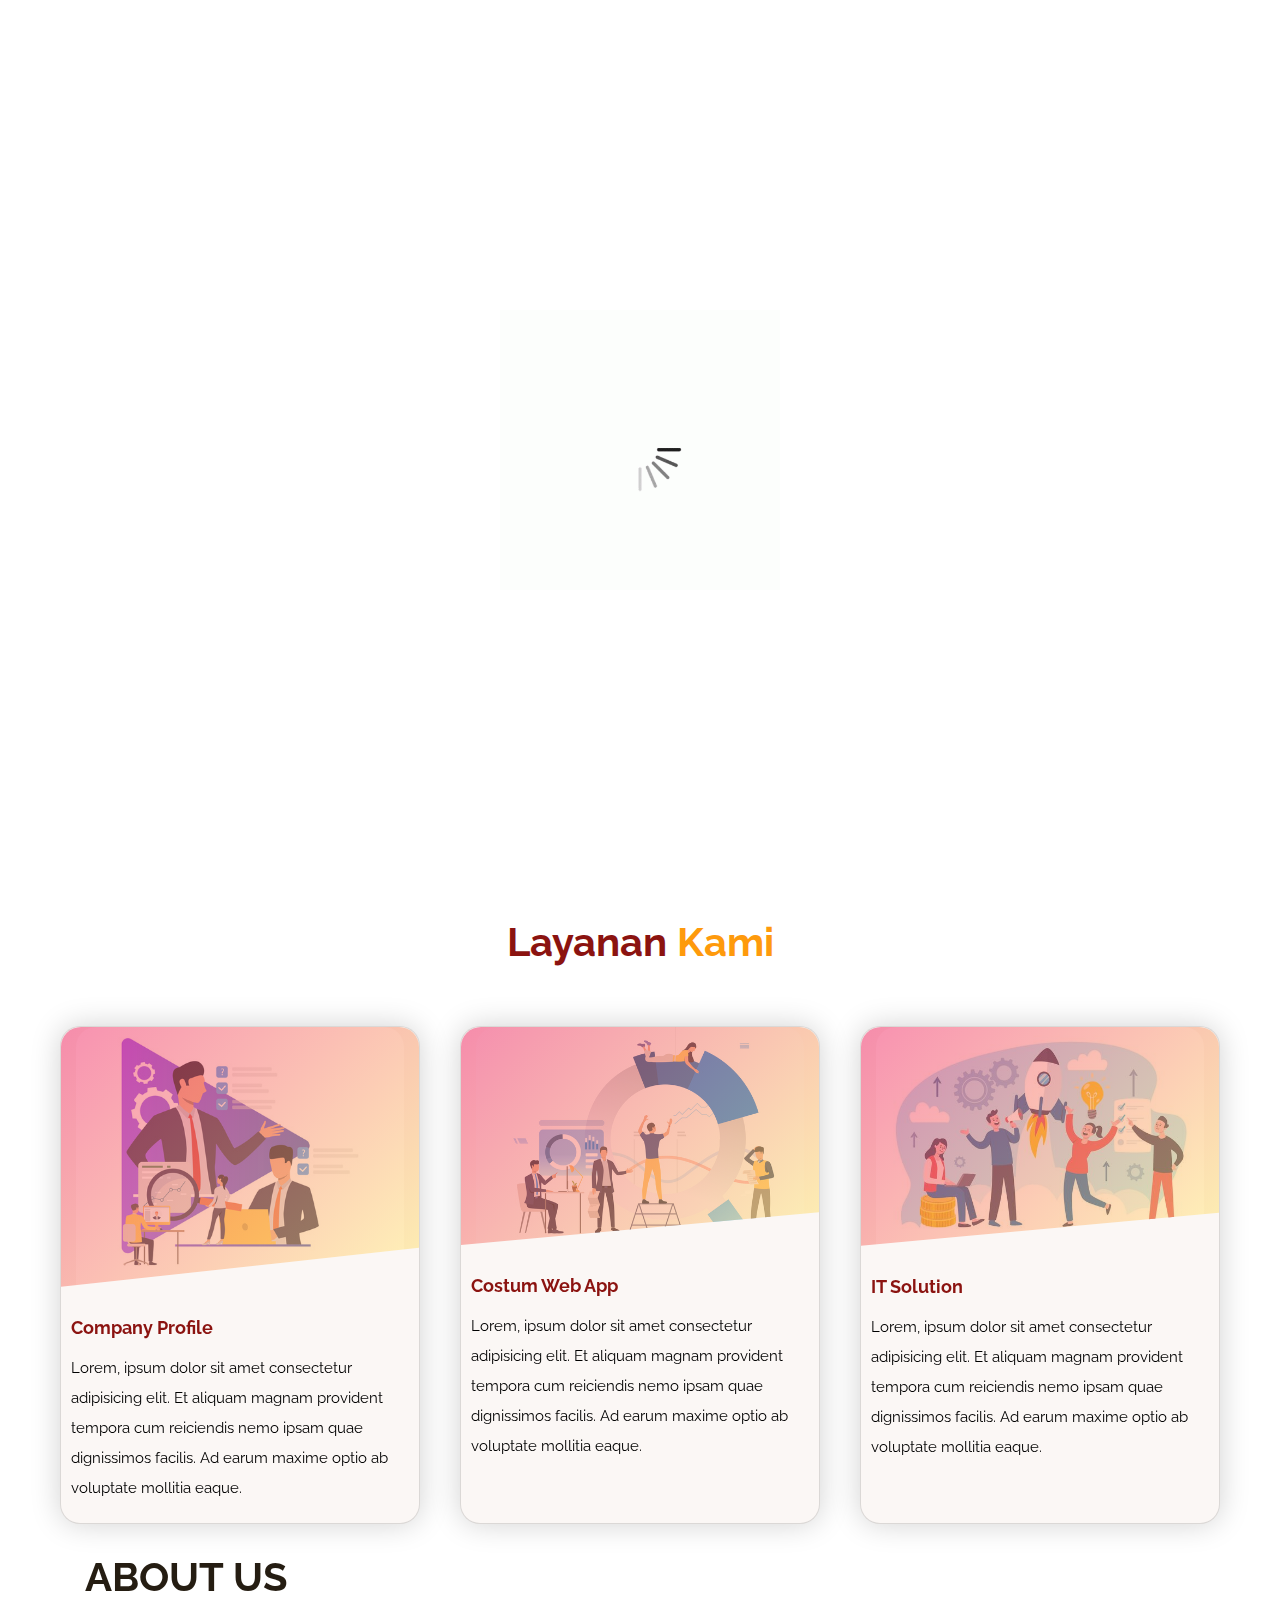
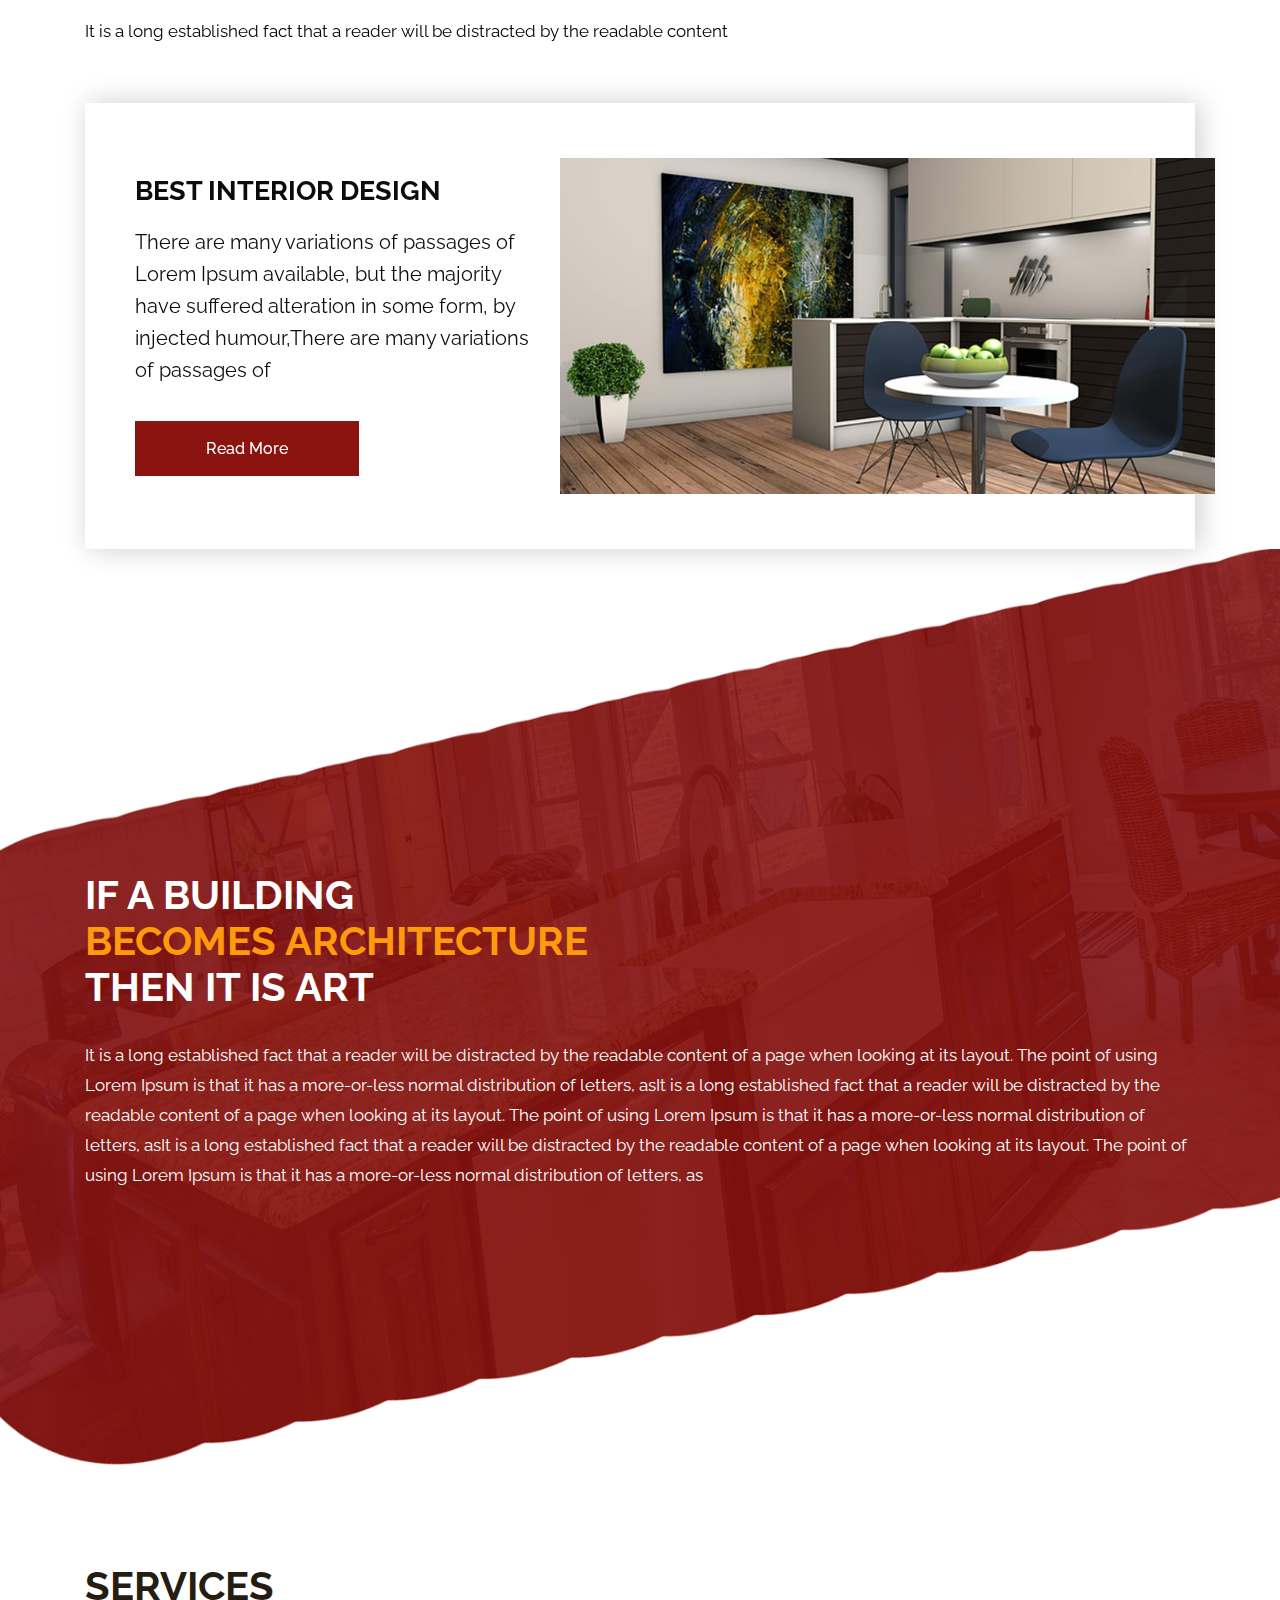
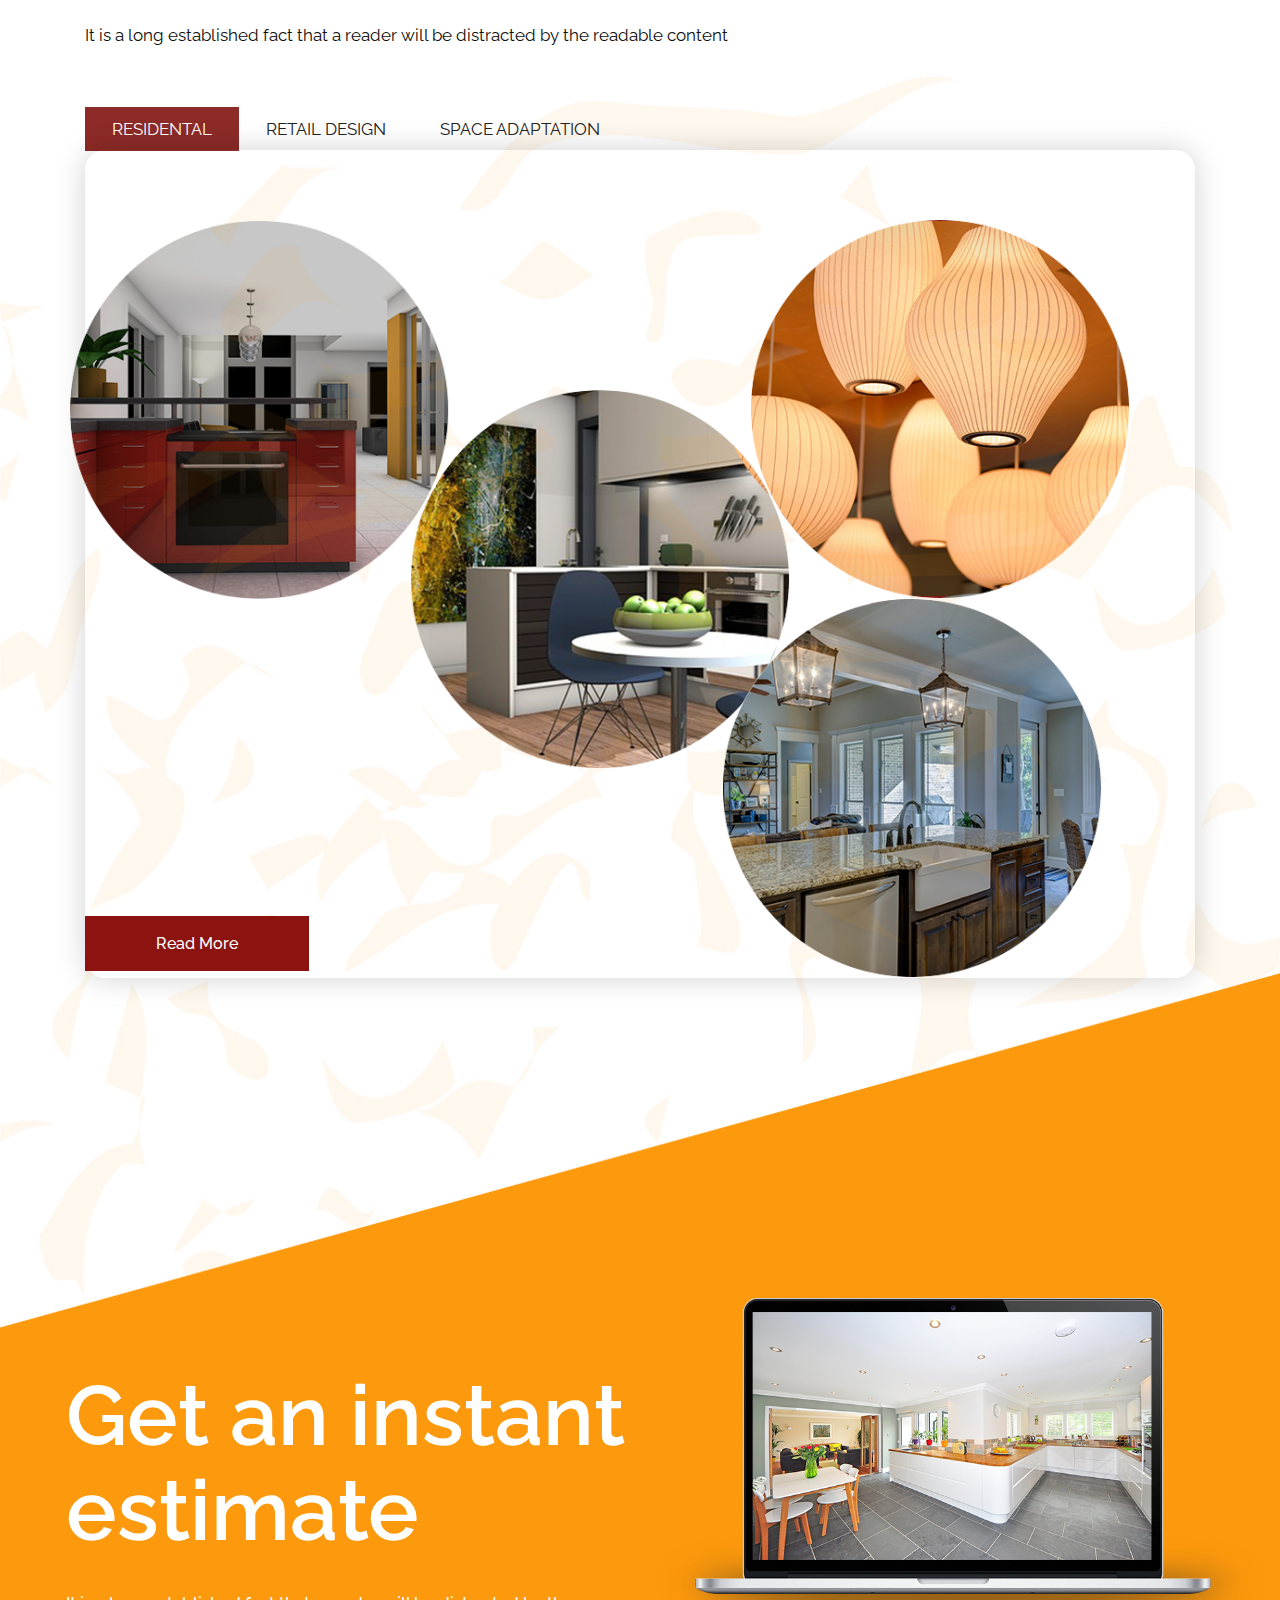
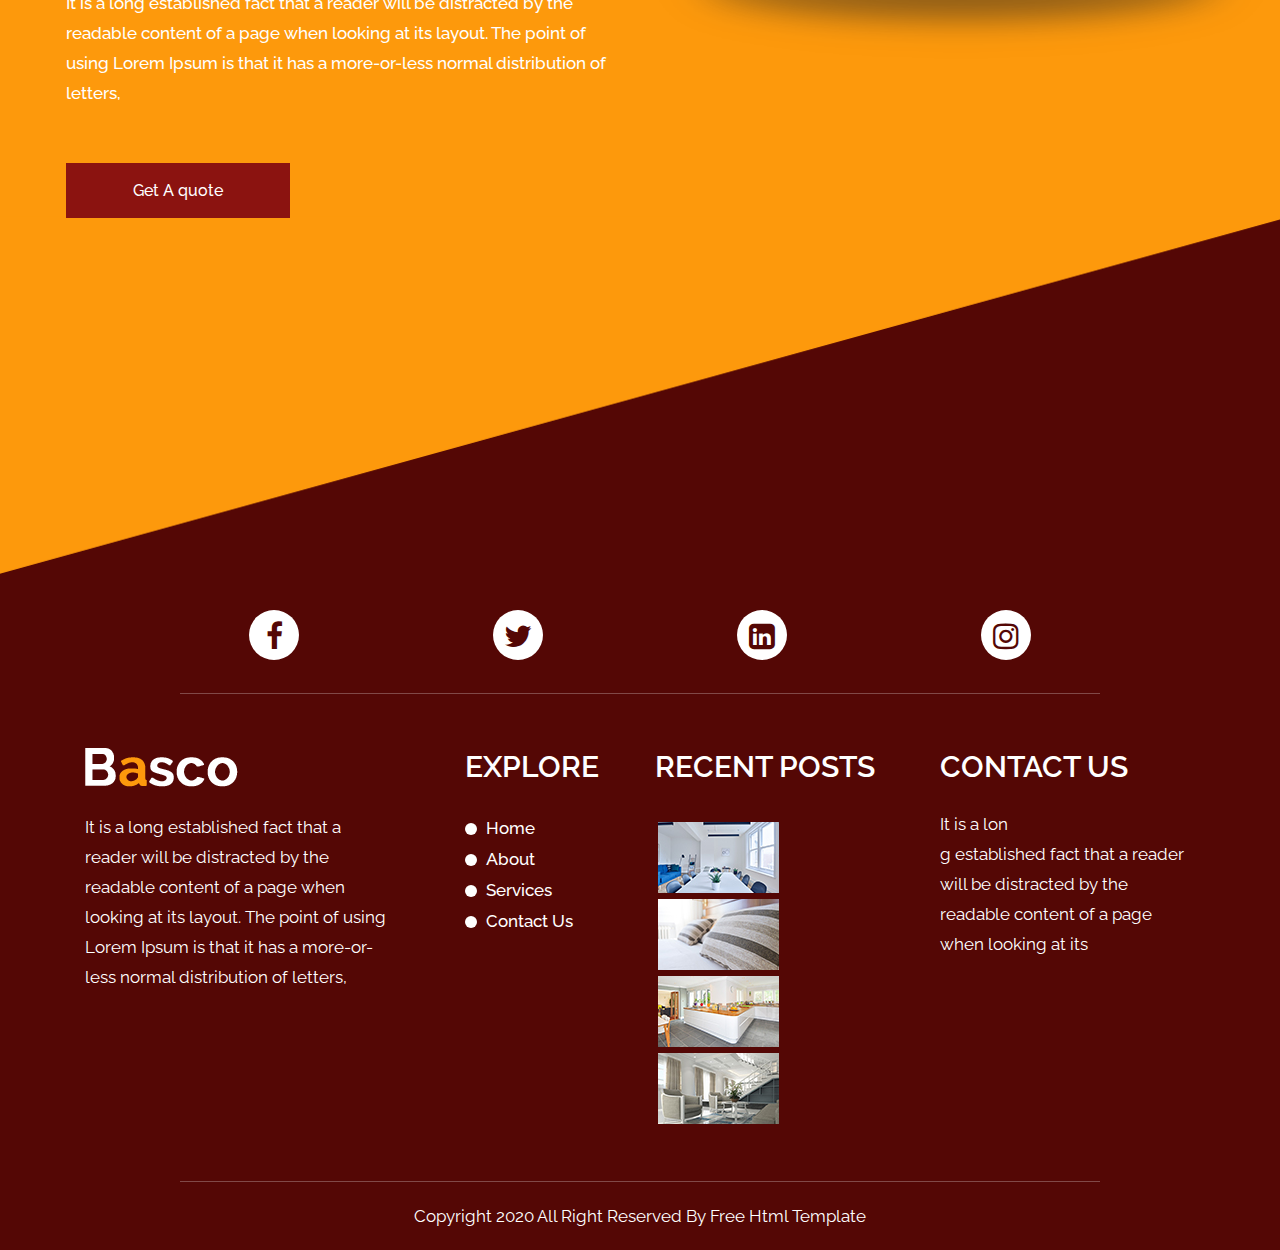
==== index.html @ 5f19f33a "add layanan kami" ====
<!DOCTYPE html>
<html lang="en">

<head>
   <!-- basic -->
   <meta charset="utf-8">
   <meta http-equiv="X-UA-Compatible" content="IE=edge">
   <!-- mobile metas -->
   <meta name="viewport" content="width=device-width, initial-scale=1">
   <meta name="viewport" content="initial-scale=1.0">
   <!-- site metas -->
   <title>UpTech Development</title>
   <meta name="keywords" content="">
   <meta name="description" content="">
   <meta name="author" content="">
   <!-- bootstrap css -->
   <link rel="stylesheet" href="css/bootstrap.min.css">
   <!-- style css -->
   <link rel="stylesheet" href="css/style.css">
   <!-- responsive-->
   <link rel="stylesheet" href="css/responsive.css">
   <!-- awesome fontfamily -->
   <link rel="stylesheet" href="https://cdnjs.cloudflare.com/ajax/libs/font-awesome/4.7.0/css/font-awesome.min.css">
   <!--[if lt IE 9]>
      <script src="https://oss.maxcdn.com/html5shiv/3.7.3/html5shiv.min.js"></script>
      <script src="https://oss.maxcdn.com/respond/1.4.2/respond.min.js"></script><![endif]-->
</head>
<!-- body -->

<body class="main-layout">
   <!-- loader  -->
   <div class="loader_bg">
      <div class="loader"><img src="images/loading.gif" alt="" /></div>
   </div>
   <!-- end loader -->
   <div id="mySidepanel" class="sidepanel">
      <a href="javascript:void(0)" class="closebtn" onclick="closeNav()">×</a>
      <a href="index.html">Home</a>
      <a href="about.html">About</a>
      <a href="services.html">Services</a>
      <a href="contact.html">Contact</a>
   </div>
   <!-- header -->
   <header>
      <!-- header inner -->
      <div class="head-top">
         <div class="container-fluid">
            <div class="row">
               <div class="col-sm-6">
                  <div class="logo">
                     <a href="index.html"><img src="images/logo_footer.png" /></a>
                  </div>
               </div>
               <div class="col-sm-5">
                  <ul class="hub_kami text_align_right">
                     <li class="d_none"><span class="hub_kami_head">
                           <p>Hubungi kami</p>
                        </span></li>
                     <li class="d_none"> <a
                           href="https://api.whatsapp.com/send?phone=6281332536120&text=Hallo%20UpTech Developer!"><i
                              class="fa fa-whatsapp" aria-hidden="true"></i> +6281332536120</a>
                     </li>
                     <li class="d_none"> <a
                           href="mailto:uptechdevelopment@gmail.com?subject=Tanya%20Produk&body=Saya%20Tertarik%20dengan%20Produk%20Anda"><i
                              class="fa fa-envelope" aria-hidden="true"></i>
                           uptechdevelopment@gmail.com</a>
                     </li>
                  </ul>
               </div>
               <div class="col-sm-1">
                  <ul class="email text_align_right">
                     <li> <button class="openbtn" onclick="openNav()"><img src="images/menu_btn.png"></button></li>
                  </ul>
               </div>
            </div>
         </div>
      </div>
   </header>
   <!-- end header -->
   <!-- start slider section -->
   <div class=" banner_main">
      <div id="myCarousel" class="carousel slide col-sm-7" data-ride="carousel">
         <div class="carousel-inner">
            <div class="carousel-item active">
               <div class="container">
                  <div class="carousel-caption relative">
                     <div class="bg_white">
                        <h1>Up-Tech <span class="yello">Development</span></h1>
                        <p><span class="yello"><b>Up-Tech</b></span> Development merupakan perusahaan yang bergerak
                           dibidang
                           Teknologi Informasi yang senantiasa memberikan solusi-solusi ICT <i>(Information and
                              Communications Technology) </i>yang handal, mutakhir, dan berorientasi untuk memenuhi
                           harapan
                           pelanggan.</p>
                     </div>
                     <a class="read_more ban_btn" href="Javascript:void(0)">Read More</a>
                  </div>
               </div>
            </div>
         </div>
      </div>
      <div class="col-sm-5"></div>
   </div>
   <!-- end slider section -->
   <!-- six_box-->
   <div class="layanan" id="layanan">
      <div class="container">
         <div class="row">
            <div class="col-sm-12">
               <div class="isi_layanan">
                  <h2 class="text_align_center">Layanan <span class="yello">Kami</span></h2>
               </div>
            </div>
         </div>
      </div>
      <div class="cards">
         <div class="card card1" data-tilt data-tilt-glare data-tilt-max-glare="0.5">
            <div class="container">
               <img src="images/company_profile.jpeg" alt="test image">
            </div>
            <div class="details">
               <h3>Company Profile</h3>
               <p>Lorem, ipsum dolor sit amet consectetur adipisicing elit. Et aliquam magnam provident tempora cum
                  reiciendis nemo ipsam quae dignissimos facilis. Ad earum maxime optio ab voluptate mollitia eaque.
               </p>
            </div>
         </div>
         <div class="card card2" data-tilt data-tilt-glare data-tilt-max-glare="0.5">
            <div class="container">
               <img src="images/custom_web.jpeg" alt="test image">
            </div>
            <div class="details">
               <h3>Costum Web App</h3>
               <p>Lorem, ipsum dolor sit amet consectetur adipisicing elit. Et aliquam magnam provident tempora cum
                  reiciendis nemo ipsam quae dignissimos facilis. Ad earum maxime optio ab voluptate mollitia eaque.
               </p>
            </div>
         </div>
         <div class="card card3" data-tilt data-tilt-glare data-tilt-max-glare="0.5">
            <div class="container">
               <img src="images/it_solution.jpeg" alt="test image">
            </div>
            <div class="details">
               <h3>IT Solution</h3>
               <p>Lorem, ipsum dolor sit amet consectetur adipisicing elit. Et aliquam magnam provident tempora cum
                  reiciendis nemo ipsam quae dignissimos facilis. Ad earum maxime optio ab voluptate mollitia eaque.
               </p>
            </div>
         </div>
      </div>
   </div>


   <div id="about" class="about top_layer">
      <div class="container">
         <div class="row">
            <div class="col-sm-12">
               <div class="titlepage">
                  <h2>About us</h2>
                  <p>It is a long established fact that a reader will be distracted by the readable content </p>
               </div>
            </div>
            <div class=" col-sm-12">
               <div class="about_box">
                  <div class="row d_flex">
                     <div class="col-md-5">
                        <div class="about_box_text">
                           <h3>Best INTERIOR Design</h3>
                           <p>There are many variations of passages of
                              Lorem Ipsum available, but the majority
                              have suffered alteration in some
                              form, by injected humour,There are many
                              variations of passages of
                           </p>
                           <a class="read_more" href="Javascript:void(0)">Read More</a>
                        </div>
                     </div>
                     <div class=" col-md-7  pppp">
                        <div class="about_box_img">
                           <figure><img src="images/about_img.png" alt="#" /></figure>
                        </div>
                     </div>
                  </div>
               </div>
            </div>
         </div>
      </div>
   </div>



   <!-- building -->
   <div class="building">
      <div class="container">
         <div class="row">
            <div class="col-md-12">
               <div class="titlepage">
                  <h2>IF A BUILDING <br><span class="yello">BECOMES ARCHITECTURE <br></span> THEN IT IS ART</h2>
                  <p>It is a long established fact that a reader will be distracted by the readable content of a page
                     when looking at its layout. The point of using Lorem Ipsum is that it has a more-or-less normal
                     distribution of letters, asIt is a long established fact that a reader will be distracted by the
                     readable content of a page when looking at its layout. The point of using Lorem Ipsum is that it
                     has a more-or-less normal distribution of letters, asIt is a long established fact that a reader
                     will be distracted by the readable content of a page when looking at its layout. The point of using
                     Lorem Ipsum is that it has a more-or-less normal distribution of letters, as</p>
               </div>
            </div>
         </div>
      </div>
   </div>
   <!-- end building -->
   <!-- services -->
   <div class="services_main">
      <div class="container">
         <div class="row">
            <div class="col-md-12">
               <div class="titlepage">
                  <h2>Services</h2>
                  <span>It is a long established fact that a reader will be distracted by the readable content </span>
               </div>
            </div>
         </div>
         <div class="row">
            <div class="col-sm-12">
               <ul class="nav nav-tabs md-tabs border_none" id="myTabMD" role="tablist">
                  <li class="nav-item lisertab">
                     <a class="nav-link servi_tab active" id="home-tab-md" data-toggle="tab" href="#home-md" role="tab"
                        aria-controls="home-md" aria-selected="true">RESIDENTAL</a>
                  </li>
                  <li class="nav-item lisertab">
                     <a class="nav-link servi_tab" id="profile-tab-md" data-toggle="tab" href="#profile-md" role="tab"
                        aria-controls="profile-md" aria-selected="false">RETAIL DESIGN</a>
                  </li>
                  <li class="nav-item lisertab">
                     <a class="nav-link servi_tab" id="contact-tab-md" data-toggle="tab" href="#contact-md" role="tab"
                        aria-controls="contact-md" aria-selected="false">SPACE ADAPTATION</a>
                  </li>
               </ul>
               <div class="tab-content card back_bg" id="myTabContentMD">
                  <div class="tab-pane fade show active" id="home-md" role="tabpanel" aria-labelledby="home-tab-md">
                     <div class="row">
                        <div class="col-md-4 col-sm-6 padding_0 margin_right20">
                           <div class="services">
                              <div class="services_img">
                                 <figure><img src="images/service_img1.png" alt="#" /> </figure>
                                 <div class="ho_dist">
                                    <span>Reader will be distracted</span>
                                 </div>
                              </div>
                           </div>
                        </div>
                        <div class="col-md-4 col-sm-6 padding_0 margin_top70p margin_right20 margin_left20">
                           <div class="services">
                              <div class="services_img">
                                 <figure><img src="images/service_img2.png" alt="#" /> </figure>
                                 <div class="ho_dist">
                                    <span>Reader will be distracted</span>
                                 </div>
                              </div>
                           </div>
                        </div>
                        <div class="col-md-4 col-sm-6 padding_0 margin_left20">
                           <div class="services">
                              <div class="services_img">
                                 <figure><img src="images/service_img3.png" alt="#" /> </figure>
                                 <div class="ho_dist">
                                    <span>Reader will be distracted</span>
                                 </div>
                              </div>
                           </div>
                        </div>
                        <div class="col-md-4 offset-md-8 col-sm-6 padding_0 margin_top170">
                           <div class="services margin_left60">
                              <div class="services_img">
                                 <figure><img src="images/service_img4.png" alt="#" /> </figure>
                                 <div class="ho_dist">
                                    <span>Reader will be distracted</span>
                                 </div>
                              </div>
                           </div>
                        </div>
                        <div class="col-sm-6 margin_top40">
                           <a class="read_more " href="Javascript:void(0)">Read More</a>
                        </div>
                     </div>
                  </div>
                  <div class="tab-pane fade" id="profile-md" role="tabpanel" aria-labelledby="profile-tab-md">
                     <div class="row">
                        <div class="col-md-4 col-sm-6 padding_0 margin_right20">
                           <div class="services">
                              <div class="services_img">
                                 <figure><img src="images/service_img3.png" alt="#" /> </figure>
                                 <div class="ho_dist">
                                    <span>Reader will be distracted</span>
                                 </div>
                              </div>
                           </div>
                        </div>
                        <div class="col-md-4 col-sm-6 padding_0 margin_top70p margin_right20 margin_left20">
                           <div class="services">
                              <div class="services_img">
                                 <figure><img src="images/service_img2.png" alt="#" /> </figure>
                                 <div class="ho_dist">
                                    <span>Reader will be distracted</span>
                                 </div>
                              </div>
                           </div>
                        </div>
                        <div class="col-md-4 col-sm-6 padding_0 margin_left20">
                           <div class="services">
                              <div class="services_img">
                                 <figure><img src="images/service_img4.png" alt="#" /> </figure>
                                 <div class="ho_dist">
                                    <span>Reader will be distracted</span>
                                 </div>
                              </div>
                           </div>
                        </div>
                        <div class="col-md-4 offset-md-8 col-sm-6 padding_0 margin_top170">
                           <div class="services margin_left60">
                              <div class="services_img">
                                 <figure><img src="images/service_img1.png" alt="#" /> </figure>
                                 <div class="ho_dist">
                                    <span>Reader will be distracted</span>
                                 </div>
                              </div>
                           </div>
                        </div>
                        <div class="col-sm-6 margin_top40">
                           <a class="read_more " href="Javascript:void(0)">Read More</a>
                        </div>
                     </div>
                  </div>
                  <div class="tab-pane fade" id="contact-md" role="tabpanel" aria-labelledby="contact-tab-md">
                     <div class="row">
                        <div class="col-md-4 col-sm-6 padding_0 margin_right20">
                           <div class="services">
                              <div class="services_img">
                                 <figure><img src="images/service_img4.png" alt="#" /> </figure>
                                 <div class="ho_dist">
                                    <span>Reader will be distracted</span>
                                 </div>
                              </div>
                           </div>
                        </div>
                        <div class="col-md-4 col-sm-6 padding_0 margin_top70p margin_right20 margin_left20">
                           <div class="services">
                              <div class="services_img">
                                 <figure><img src="images/service_img2.png" alt="#" /> </figure>
                                 <div class="ho_dist">
                                    <span>Reader will be distracted</span>
                                 </div>
                              </div>
                           </div>
                        </div>
                        <div class="col-md-4 col-sm-6 padding_0 margin_left20">
                           <div class="services">
                              <div class="services_img">
                                 <figure><img src="images/service_img1.png" alt="#" /> </figure>
                                 <div class="ho_dist">
                                    <span>Reader will be distracted</span>
                                 </div>
                              </div>
                           </div>
                        </div>
                        <div class="col-md-4 offset-md-8 col-sm-6 padding_0 margin_top170">
                           <div class="services margin_left60">
                              <div class="services_img">
                                 <figure><img src="images/service_img3.png" alt="#" /> </figure>
                                 <div class="ho_dist">
                                    <span>Reader will be distracted</span>
                                 </div>
                              </div>
                           </div>
                        </div>
                        <div class="col-sm-6 margin_top40">
                           <a class="read_more " href="Javascript:void(0)">Read More</a>
                        </div>
                     </div>
                  </div>
               </div>
            </div>
         </div>
      </div>
   </div>
   <!-- end services -->
   <!-- instant -->
   <div class="instant">
      <div class="container-fluid">
         <div class="row">
            <div class="col-md-6">
               <div class="titlepage text_align_left">
                  <h2>Get an instant estimate</h2>
                  <p>It is a long established fact that a reader will be distracted by the readable content of a page
                     when looking at its layout. The point of using Lorem Ipsum is that it has a more-or-less normal
                     distribution of letters,</p>
                  <a class="read_more" href="Javascript:void(0)">Get A quote</a>
               </div>
            </div>
            <div class="col-md-6">
               <div class="instant_img">
                  <figure><img src="images/pc.png" alt="#" /></figure>
               </div>
            </div>
         </div>
      </div>
   </div>
   <!-- end instant -->
   <!-- footer -->
   <footer>
      <div class="footer">
         <div class="container">
            <div class="row">
               <div class="col-md-10 offset-md-1">
                  <ul class="social_icon text_align_center">
                     <li> <a href="#"><i class="fa fa-facebook-f"></i></a></li>
                     <li> <a href="#"><i class="fa fa-twitter"></i></a></li>
                     <li> <a href="#"><i class="fa fa-linkedin-square" aria-hidden="true"></i></a></li>
                     <li> <a href="#"><i class="fa fa-instagram" aria-hidden="true"></i></a></li>
                  </ul>
               </div>
               <div class="col-md-4 col-sm-6">
                  <div class="reader">
                     <a href="index.html"><img src="images/logo_footer.png" alt="#" /></a>
                     <p class="padd_flet40">It is a long established fact that a reader will be distracted by the
                        readable content of a page when looking at its layout. The point of using Lorem Ipsum is that it
                        has a more-or-less normal distribution of letters,</p>
                  </div>
               </div>
               <div class="col-md-2 col-sm-6">
                  <div class="reader">
                     <h3>Explore</h3>
                     <ul class="xple_menu">
                        <li><a href="index.html">Home</a></li>
                        <li><a href="about.html">About</a></li>
                        <li><a href="services.html">Services</a></li>
                        <li><a href="contact.html">Contact Us</a></li>
                     </ul>
                  </div>
               </div>
               <div class="col-md-3 col-sm-6">
                  <div class="reader">
                     <h3>Recent Posts</h3>
                     <ul class="re_post">
                        <li><img src="images/re_img1.jpg" alt="#" /></li>
                        <li><img src="images/re_img2.jpg" alt="#" /></li>
                        <li><img src="images/re_img3.jpg" alt="#" /></li>
                        <li><img src="images/re_img4.jpg" alt="#" /></li>
                     </ul>
                  </div>
               </div>
               <div class="col-md-3 col-sm-6">
                  <div class="reader">
                     <h3>Contact Us</h3>
                     <p>It is a lon <br> g established fact that a reader will be distracted by the readable content of
                        a page when looking at its </p>
                  </div>
               </div>
            </div>
         </div>
         <div class="copyright text_align_center">
            <div class="container">
               <div class="row">
                  <div class="col-md-10 offset-md-1">
                     <p>Copyright 2020 All Right Reserved By <a href="https://html.design/"> Free Html Template</a></p>
                  </div>
               </div>
            </div>
         </div>
      </div>
   </footer>
   <!-- end footer -->
   <!-- Javascript files-->
   <script src="js/jquery.min.js"></script>
   <script src="js/bootstrap.bundle.min.js"></script>
   <script src="js/custom.js"></script>
   <script src="js/jquery-3.0.0.min.js"></script>
   <script src="js/vanilla-tilt.min.js"></script>
</body>

</html>
---- css/style.css ----
/*--------------------------------------------------------------------- File Name: style.css ---------------------------------------------------------------------*/


/*--------------------------------------------------------------------- import Fonts ---------------------------------------------------------------------*/

@import url('https://fonts.googleapis.com/css?family=Rajdhani:300,400,500,600,700');
@import url('https://fonts.googleapis.com/css?family=Poppins:100,100i,200,200i,300,300i,400,400i,500,500i,600,600i,700,700i,800,800i,900,900i');
@import url('https://fonts.googleapis.com/css?family=Raleway:100,100i,200,200i,300,300i,400,400i,500,500i,600,600i,700,700i,800,800i,900,900i');

/*--------------------------------------------------------------------- import Files ---------------------------------------------------------------------*/

@import url(font-awesome.min.css);
@import url(owl.carousel.min.css);

/*--------------------------------------------------------------------- basic ---------------------------------------------------------------------*/

body {
     color: #666666;
     font-size: 14px;
     font-family: 'Raleway', sans-serif;
     line-height: 1.80857;
     font-weight: normal;
}

html {
     scroll-behavior: smooth;
}

a {
     color: #1f1f1f;
     text-decoration: none !important;
     outline: none !important;
     -webkit-transition: all .3s ease-in-out;
     -moz-transition: all .3s ease-in-out;
     -ms-transition: all .3s ease-in-out;
     -o-transition: all .3s ease-in-out;
     transition: all .3s ease-in-out;
}

h1,
h2,
h3,
h4,
h5,
h6 {
     letter-spacing: 0;
     font-weight: normal;
     position: relative;
     padding: 0;
     font-weight: normal;
     line-height: normal;
     color: #111111;
     margin: 0
}

h1 {
     font-size: 24px
}

h2 {
     font-size: 22px
}

h3 {
     font-size: 18px
}

h4 {
     font-size: 16px
}

h5 {
     font-size: 14px
}

h6 {
     font-size: 13px
}

*,
*::after,
*::before {
     -webkit-box-sizing: border-box;
     -moz-box-sizing: border-box;
     box-sizing: border-box;
}

h1 a,
h2 a,
h3 a,
h4 a,
h5 a,
h6 a {
     color: #212121;
     text-decoration: none!important;
     opacity: 1
}

button:focus {
     outline: none;
}

ul,
li,
ol {
     margin: 0px;
     padding: 0px;
     list-style: none;
}

p {
     margin: 0px;
     padding: 0;
     font-weight: 400;
     font-size: 17px;
     line-height: 28px;
}

a {
     color: #222222;
     text-decoration: none;
     outline: none !important;
}

a,
.btn {
     text-decoration: none !important;
     outline: none !important;
     -webkit-transition: all .3s ease-in-out;
     -moz-transition: all .3s ease-in-out;
     -ms-transition: all .3s ease-in-out;
     -o-transition: all .3s ease-in-out;
     transition: all .3s ease-in-out;
}

img {
     max-width: 100%;
     height: auto;
}

 :focus {
     outline: 0;
}

.btn-custom {
     margin-top: 20px;
     background-color: transparent !important;
     border: 2px solid #ddd;
     padding: 12px 40px;
     font-size: 16px;
}

.lead {
     font-size: 18px;
     line-height: 30px;
     color: #767676;
     margin: 0;
     padding: 0;
}

.form-control:focus {
     border-color: #ffffff !important;
     box-shadow: 0 0 0 .2rem rgba(255, 255, 255, .25);
}

.navbar-form input {
     border: none !important;
}

.badge {
     font-weight: 500;
}

blockquote {
     margin: 20px 0 20px;
     padding: 30px;
}

button {
     border: 0;
     margin: 0;
     padding: 0;
     cursor: pointer;
}

.full {
     width: 100%;
     float: left;
     margin: 0;
     padding: 0;
}

.text_align_center {
     text-align: center;
}

.text_align_left {
     text-align: left;
}

.text_align_right {
     text-align: right;
}

.d_flex {
     display: flex;
     align-items: center;
     flex-wrap: wrap;
}

/* .container {
     max-width: 1170px;
} */


/*---------------------------- preloader area ----------------------------*/

.loader_bg {
     position: fixed;
     z-index: 9999999;
     background: #fff;
     width: 100%;
     height: 100%;
}

.loader {
     height: 100%;
     width: 100%;
     position: absolute;
     left: 0;
     top: 0;
     display: flex;
     justify-content: center;
     align-items: center;
}

.loader img {
     width: 280px;
}


/*--------------------------------------------------------------------- header ---------------------------------------------------------------------*/

header {
     z-index: 3;
     position: fixed;
     height: 90px;
     background: #8b1310;
     width: 100%;
     padding: 26px 30px;
}


/** menu section **/

ul.hub_kami{
     color: #fff;
     text-align: right;
     position: relative;
     margin-top: -20px;
     
}

ul.hub_kami li a{
     color: #fff;
     letter-spacing: 1px;
     font-family: monospace;
}

ul.hub_kami li a:hover{
     color: #FD990C;
     border-bottom: 1px #fff solid;
     border-width: 70%;
}

li span.hub_kami_head p{
     font-size: 1.5em;
     font-weight: bold;
     color: #FD990C;
}

ul.email {
     padding-top: 4px;
     display: flex;
     align-items: center;
     justify-content: end;
     flex-wrap: wrap;
}

ul.email li {
     display: inline-block;
     color: #fff;
     padding: 0 20px;
     font-size: 17px;
}

ul.email li:last-child {
     padding-right: 0;
}

ul.email li a {
     font-size: 16px;
}

ul.email li a {
     color: #fff;
}

ul.email li i {
     color: #fff;
     font-size: 20px;
     padding-right: 10px;
}

ul.email li a:hover {
     color: #fe9a0c;
}

ul.email li img {
     padding-right: 10px;
}

.sidepanel {
     width: 0;
     position: fixed;
     z-index: 9999999;
     height: 100%;
     top: 0;
     left: 0;
     background-color: #8B1310;
     overflow-x: hidden;
     transition: 0.5s;
     padding-top: 60px;
}

.sidepanel a {
     padding: 8px 8px 8px 32px;
     text-decoration: none;
     font-size: 25px;
     color: #fff;
     display: block;
     transition: 0.3s;
}

.sidepanel a:hover {
     color: #fe9a0c;
}

.sidepanel .closebtn {
     position: absolute;
     top: 0;
     right: 25px;
     font-size: 36px;
}

.openbtn {
     cursor: pointer;
     background-color: transparent;
     color: white;
     border: none;
}


/** banner_main **/

.banner_main {
     /* background: #fff; */
     /* background: #8b1310; */
     background: url(../images/banner1.jpg);
     background-size: 100% 100%;
     background-position: center;
     background-repeat: no-repeat;
     min-height: 100vh;
     display: flex;
     justify-content: center;
     align-items: center;
}

.banner_main {
     position: relative;
}

.relative {
     position: inherit;
     bottom: 0;
     padding: 0;
}

.bg_white {
     background: transparent;
     padding: 45px 20px 20px 20px;
     text-align: left;
}

.banner_main .bg_white h1 {
     color: #8B1310;
     font-size: 70px;
     line-height: 84px;
     font-weight: 700;
     padding-bottom: 22px;
}

.banner_main .bg_white p {
     color: #2d2d2d;
     line-height: 30px;
     font-weight: 500;
     padding-bottom: 0px;
}

.banner_main .ban_btn {
     display: block;
     background: #FE9A0C;
     color: #8B1310;
     font-size: 16px;
     font-weight: 500;
     margin: 0 auto;
     margin-top: 30px;
     border-radius: 25px;
}

.ban_btn .carousel-control-next-icon,
.carousel-control-prev-icon {
     display: none;
}

/** Layanan **/
.layanan{
     margin: 0 40px 0 40px;
     height: 100%;
     display: grid;
     place-items: center center;
}

.isi_layanan h2 {
     color: #8B1310;
     font-size: 40px;
     line-height: 84px;
     font-weight: 700;
     padding-bottom: 22px;
}

.cards{
     display: grid;
     grid-template-columns: repeat(auto-fit, minmax(200px,1fr));
     padding: 20px;
     grid-gap: 40px;
}

.card{
     background-color: #FBF7F5;
     border-radius: 20px;
     box-shadow: 0 0 30px rgba(0, 0, 0, 0.18);
}

.card .container{
     position: relative;
     clip-path: polygon(0 0,100% 0, 100% 85%, 0 100%);
}

.card img{
     width: 100%;
     display: block;
     border-radius: 20px 20px 0 0;
}

.card .container:after{
     content: "";
     height: 100%;
     width: 100%;
     position: absolute;
     top: 0;
     left: 0;
     border-radius: 20px 20px 0 0;
     opacity: 0.5;
}

.card1>.container:after{
     background-image: linear-gradient(
          135deg,
          #F02262,
          #FFEB70
     );
}

.card2>.container:after{
     background-image: linear-gradient(
          135deg,
          #F02262,
          #FFEB70
     );
}

.card3>.container:after{
     background-image: linear-gradient(
          135deg,
          #F02262,
          #FFEB70
     );
}

.details{
     padding: 20px 10px;
}

.details>h3{
     color: #8B1310;
     font-weight: 700;
     font-size: 18px;
     margin: 10px 0 15px 0;
}

.details>p{
     color: #000000;
     font-size: 15px;
     line-height: 30px;
     font-weight: 400;
}


/** about **/

.top_layer {
     position: relative;
}



/* .top_layer::before {
     position: absolute;
     width: 100%;
     height: 260px;
     content: "";
     background: url(../images/croos.png);
     background-size: 100% 100%;
     background-position: center center;
     background-repeat: no-repeat;
     top: -257px;
}*/

.about {
     padding-top: 10px;
}

.about .titlepage p {
     line-height: 24px;
     padding-top: 19px;
     color: #000;
     font-weight: 400;
}

.about_box {
     padding: 20px 0;
     box-shadow: 4px 0 27px rgba(02, 3, 8, 0.20);
}

.about_box_text {
     padding-left: 50px;
}

.about_box_text h3 {
     font-size: 27px;
     text-transform: uppercase;
     font-weight: 700;
     color: #0b0d0a;
     line-height: 30px;
     padding-bottom: 20px;
}

.about_box_text p {
     font-size: 20px;
     line-height: 32px;
     color: #0b0d0a;
     font-weight: 400;
     padding-bottom: 35px;
}

.about_box_img {
     padding: 35px 0;
     margin-right: -60px;
}

.about_box_img figure {
     margin: 0;
}

.about_box_img figure img {
     width: 100%;
}


/** end about **/

.titlepage {
     padding-bottom: 60px;
}

.titlepage h2 {
     font-size: 40px;
     font-weight: 700;
     line-height: 46px;
     color: #251d12;
     text-transform: uppercase;
}

.read_more {
     display: block;
     background: #8b1310;
     color: #fff;
     max-width: 224px;
     height: 55px;
     padding: 14px 0px;
     width: 100%;
     font-size: 16px;
     text-align: center;
     font-weight: 500;
     transition: ease-in all 0.5s;
}

.read_more:hover {
     background: #fd990c;
     color: #fff;
     transition: ease-in all 0.5s;
}


/** building **/

.building {
     padding-top: 323px;
     background: url(../images/bg.png);
     background-size: 100% 100%;
     background-position: center center;
     background-repeat: no-repeat;
     padding-bottom: 223px;
}

.building .titlepage h2 {
     color: #fff;
}

.building .titlepage p {
     color: #fff;
     line-height: 30px;
     padding-top: 30px;
     display: block;
}

.yello {
     color: #fe9a0c;
}


/** end building **/


/** services **/

.services_main {
     padding-top: 90px;
     background: url(../images/service_bg.jpg);
     background-size: 100% 100%;
     background-position: center center;
     background-repeat: no-repeat;
     padding-bottom: 350px;
}

.services_main .titlepage {
     padding-bottom: 60px;
}

.services_main .titlepage span {
     color: #0f0f0e;
     font-size: 17px;
     line-height: 23px;
     padding-top: 15px;
     display: block;
}

.lisertab .servi_tab {
     border: inherit;
     border-radius: 0;
     padding: 12px 27px;
     line-height: 20px;
     font-size: 17px;
}

.lisertab .servi_tab.active {
     background: #7f1410e6;
     color: #fff;
}

.lisertab .servi_tab:focus,
.lisertab .servi_tab:hover {
     background: #7f1410e6;
     color: #fff;
}

.border_none {
     border: none;
}

.back_bg {
     background: transparent;
     border: inherit;
     padding-top: 70px;
}

.services_main .services_img {
     position: relative;
     margin: 0 auto;
}

.services_main .services_img figure {
     margin: 0;
}

.services_main .services_img figure img {
     width: 100%;
}

.ho_dist {
     position: absolute;
     z-index: 9999;
     top: 0px;
     right: 0;
     bottom: 0;
     left: 0;
     transition: .5s ease;
     background-color: #82171287;
     border-radius: 381px;
     margin: 0 auto;
     opacity: 0;
}

.ho_dist span {
     display: flex;
     align-items: center;
     justify-content: center;
     bottom: 0;
     top: 0;
     position: absolute;
     right: 0;
     left: 0;
     flex-wrap: wrap;
     font-size: 26px;
     color: #fff;
     font-weight: 600;
}

.ho_dist:hover {
     opacity: 1;
}

.padding_0 {
     padding: 0
}

.margin_top70p {
     margin-top: 170px;
}

.margin_left20 {
     margin-left: -20px;
}

.margin_right20 {
     margin-right: -20px;
}

.margin_top170 {
     margin-top: -170px;
}

.margin_left60 {
     margin-left: -108px;
     margin-right: 108px;
}

.margin_top40 {
     margin-top: -62px;
}


/** end services **/


/** instant **/

.instant {
     background: #fd990c;
     position: relative;
}

.instant::before {
     background: url(../images/cr00s.png);
     background-repeat: no-repeat;
     background-size: 100% 100%;
     position: absolute;
     content: "";
     width: 100%;
     height: 363px;
     bottom: -361px;
}

.instant::after {
     background: url(../images/cr00s1.png);
     background-repeat: no-repeat;
     background-size: 100% 100%;
     position: absolute;
     content: "";
     width: 100%;
     height: 363px;
     top: -361px;
     z-index: 1;
}

.instant .titlepage {
     padding-top: 40px;
     max-width: 559px;
     float: right;
     width: 100%;
     padding-bottom: 0;
}

.instant .titlepage h2 {
     font-weight: 600;
     text-transform: none;
     color: #fff;
     font-size: 85px;
     line-height: 95px;
}

.instant .titlepage p {
     color: #fff;
     line-height: 30px;
     font-weight: 500;
     padding: 30px 0 55px 0;
}

.instant .titlepage .read_more:hover {
     background: #fff;
     color: #000;
}

.instant_img {
     margin-top: -30px;
     z-index: 2;
     position: relative;
}

.instant_img figure {
     margin: 0;
}

.instant_img figure img {
     width: 100%;
}


/** end instant **/


/** footer **/

.footer {
     background: #540705;
     padding-top: 362px
}

ul.social_icon {
     padding-top: 30px;
     padding-bottom: 33px;
     border-bottom: #814948 solid 1px;
     margin-bottom: 54px;
}

ul.social_icon li {
     display: inline-block;
     padding-right: 190px;
}

ul.social_icon li:last-child {
     padding-right: 0;
}

ul.social_icon li a {
     background: #fff;
     color: #540705;
     width: 50px;
     height: 50px;
     display: inline-block;
     text-align: center;
     line-height: 53px;
     border-radius: 100%;
     font-size: 30px;
     font-weight: bold;
}

ul.social_icon li a:hover {
     background: #fd990c;
     color: #fff;
     transform: rotate(360deg);
     transition: ease-in all 0.7s;
}

.reader p {
     color: #fff;
     padding-top: 25px;
     line-height: 30px;
}

.padd_flet40 {
     padding-right: 40px;
}

.reader h3 {
     color: #fff;
     font-size: 30px;
     text-transform: uppercase;
     font-weight: 600;
     padding-top: 1px;
}

ul.xple_menu {
     padding-top: 29px;
}

ul.xple_menu li a {
     font-size: 17px;
     color: #fff;
     line-height: 31px;
     font-weight: 500;
     position: relative;
     padding-left: 21px;
}

ul.xple_menu li a:hover {
     color: #fd990c;
}

ul.xple_menu li a::before {
     position: absolute;
     content: "";
     background: #fff;
     width: 12px;
     height: 12px;
     border-radius: 20px;
     left: 0;
     top: 5px;
}

ul.re_post {
     padding-top: 35px;
}

ul.re_post li {
     display: inline-block;
     padding: 3px;
}

.copyright p {
     margin-top: 54px;
     color: #fff;
     padding: 20px 0px;
     border-top: #814948 solid 1px;
}

.copyright a {
     color: #fff;
}

.copyright a:hover {
     color: #fd990c;
}


/** end footer **/


/*- - ener page css--*/

.inner_page .about {
     padding-bottom: 90px;
     padding-top: 80px;
}

.inner_page .services_main {
     padding-bottom: 90px;
}

.inner_page .footer {
     padding-top: 50px;
}


/** contact **/

.contact {
     padding-top: 90px;
     padding-bottom: 90px;
}

#map {
     height: 100%;
     min-height: 477px;
}

.main_form {
     max-width: 566px;
     float: right;
}

.form-control {
     border-radius: 11px;
     margin-bottom: 20px;
     padding: 0 20px;
     background: transparent;
     border: transparent;
     box-shadow: 4px 0 14px rgba(02, 3, 8, 0.20);
     height: 55px;
}

.form-control:focus {
     box-shadow: inherit;
     background: transparent;
     box-shadow: 4px 0 14px rgba(02, 3, 8, 0.20);
}

.textarea {
     background: transparent;
     box-shadow: 4px 0 14px rgba(02, 3, 8, 0.20);
     border: transparent;
     padding: 0 20px;
     width: 100%;
     height: 176px;
     color: #666666;
     opacity: 1;
     border-radius: 11px;
     padding-top: 25px;
     font-size: 17px;
}

.send {
     margin: 0 auto;
     display: block;
     background: #540705;
     color: #fff;
     max-width: 160px;
     padding: 10px 0px;
     width: 100%;
     font-size: 18px;
     margin-top: 20px;
     border-radius: 11px;
}

.send:hover {
     background: #fd990c;
     color: #fff;
}

.padddd {
     padding-right: 0;
}


/** end contact **/
---- css/responsive.css ----
/*--------------------------------------------------------------------- File Name: responsive.css ---------------------------------------------------------------------*/

@media (min-width: 1200px) and (max-width: 1320px) {
    .about_box_img {
        margin-right: -20px;
    }
}

@media (min-width: 992px) and (max-width: 1199px) {
    ul.email li {
        padding: 0 9px;
    }

    ul.hub_kami li {
        padding: 0 9px;
    }

    .banner_main .bg_white h1 {
        font-size: 60px;
    }
    .carousel-indicators {
        margin-left: 12%;
    }
    .about_box_img {
        margin-right: 35px;
    }
    .about_box_text p {
        font-size: 17px;
        line-height: 26px;
    }
    .margin_left60 {
        margin-left: -80px;
        margin-right: 80px;
    }
    .instant .titlepage h2 {
        font-size: 69px;
        line-height: 83px;
    }
    .reader h3 {
        font-size: 26px;
    }
}

@media (min-width: 768px) and (max-width: 991px) {
    .d_none {
        display: none !important;
    }
    .banner_main .bg_white h1 {
        font-size: 39px;
        line-height: 40px;
    }
    .carousel-indicators {
        margin-left: 13%;
    }
    .about_box_img {
        margin-right: 35px;
    }
    .about_box_text h3 {
        padding-bottom: 2px;
        font-size: 20px;
    }
    .about_box_text p {
        font-size: 17px;
        line-height: 26px;
    }
    .ho_dist span {
        font-size: 18px;
    }
    .margin_left60 {
        margin-left: -32px;
        margin-right: 32px;
    }
    .instant .titlepage h2 {
        font-size: 41px;
        line-height: 50px;
    }
    ul.social_icon li {
        padding-right: 117px;
    }
    .reader h3 {
        font-size: 20px;
    }
    ul.xple_menu li a {
        font-size: 14px;
    }
}

@media (min-width: 576px) and (max-width: 767px) {
    .d_none {
        display: none !important;
    }
    .logo {
        text-align: center;
        display: block;
    }
    .banner_main .bg_white h1 {
        font-size: 30px;
        line-height: 40px;
    }
    .carousel-indicators {
        margin-left: 14%;
    }
    .about_box_img {
        padding: 35px;
        margin-right: 0px;
    }
    .titlepage h2 {
        font-size: 23px;
        line-height: 29px;
    }
    .lisertab .servi_tab {
        padding: 12px 22px;
    }
    .ho_dist span {
        font-size: 18px;
    }
    .padding_0 {
        padding: 15px
    }
    .margin_top70p {
        margin-top: 0px;
    }
    .margin_left20 {
        margin-left: 0px;
    }
    .margin_right20 {
        margin-right: 0px;
    }
    .margin_top170 {
        margin-top: 0px;
    }
    .margin_left60 {
        margin-left: 0px;
        margin-right: 0px;
    }
    .margin_top40 {
        margin-top: 0px;
    }
    .instant .titlepage h2 {
        font-size: 54px;
        line-height: 68px;
    }
    .instant_img {
        margin-top: 30px;
    }
    ul.social_icon li {
        padding-right: 90px;
    }
    .reader p {
        padding-bottom: 20px;
    }
    .main_form {
        padding-bottom: 30px;
    }
    .padddd {
        padding-right: 15px;
    }
}

@media (max-width: 575px) {
    header {
        padding: 33px 10px;
    }
    .d_none {
        display: none !important;
    }
    .logo {
        display: block;
        width: 120px;
        float: left;
    }
    .email {
        margin-top: -32px;
    }
    .banner_main {
        padding-top: 120px;
        display: inherit;
    }
    .banner_main .bg_white h1 {
        font-size: 28px;
        line-height: 44px;
        padding-bottom: 20px;
    }
    .carousel-indicators {
        margin-left: 13%;
    }
    .about_box_text h3 {
        font-size: 21px;
        padding-bottom: 11px;
    }
    .about_box_img {
        padding: 15px;
        margin-right: 0px;
    }
    .about_box_text {
        padding-left: 10px;
    }
    .building {
        background: #540705;
        padding-top: 90px;
        padding-bottom: 40px;
    }
    .titlepage h2 {
        font-size: 23px;
        line-height: 29px;
    }
    .ho_dist span {
        font-size: 18px;
    }
    .padding_0 {
        padding: 15px
    }
    .margin_top70p {
        margin-top: 0px;
    }
    .margin_left20 {
        margin-left: 0px;
    }
    .margin_right20 {
        margin-right: 0px;
    }
    .margin_top170 {
        margin-top: 0px;
    }
    .margin_left60 {
        margin-left: 0px;
        margin-right: 0px;
    }
    .margin_top40 {
        margin-top: 0px;
    }
    .instant .titlepage h2 {
        font-size: 43px;
        line-height: 53px;
    }
    .instant_img {
        margin-top: 30px;
    }
    ul.social_icon li {
        padding-right: 15px;
    }
    .reader h3 {
        padding-top: 30px;
    }
    .main_form {
        padding-bottom: 30px;
    }
    .padddd {
        padding-right: 15px;
    }
}
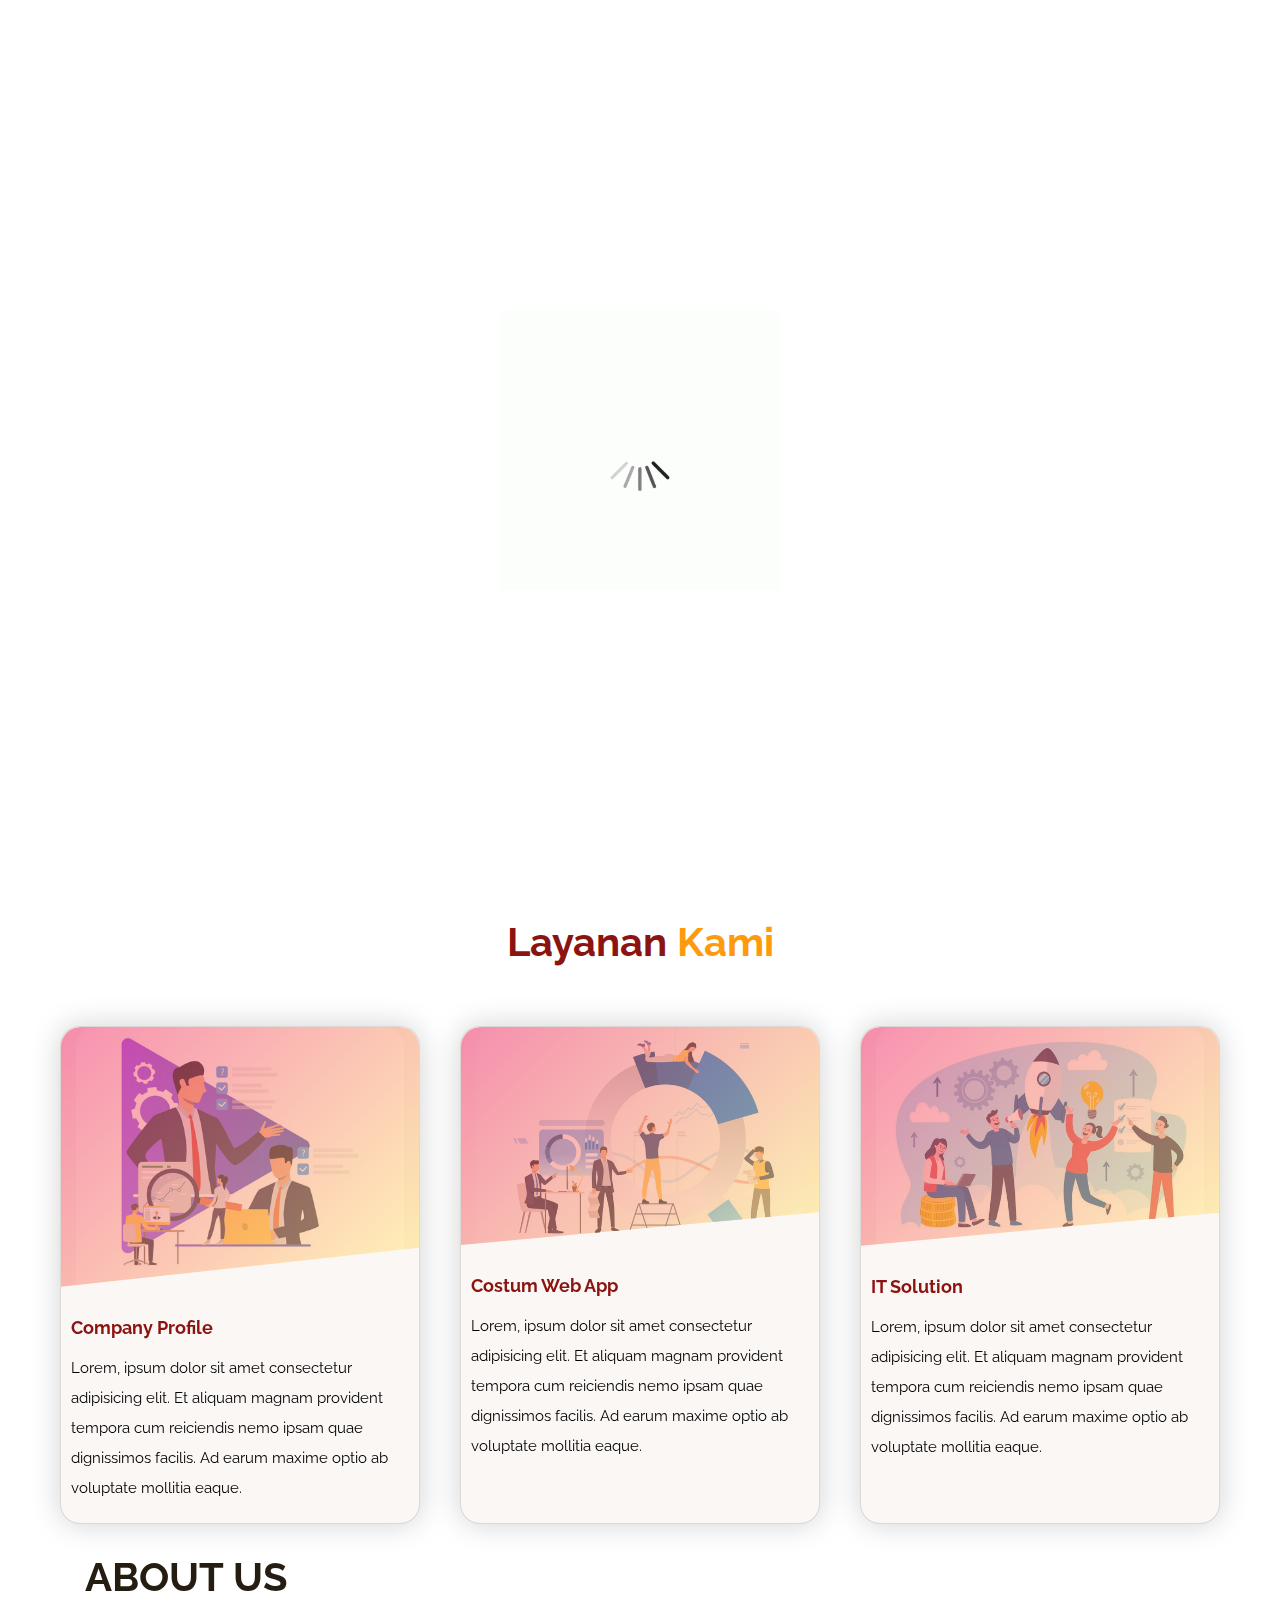
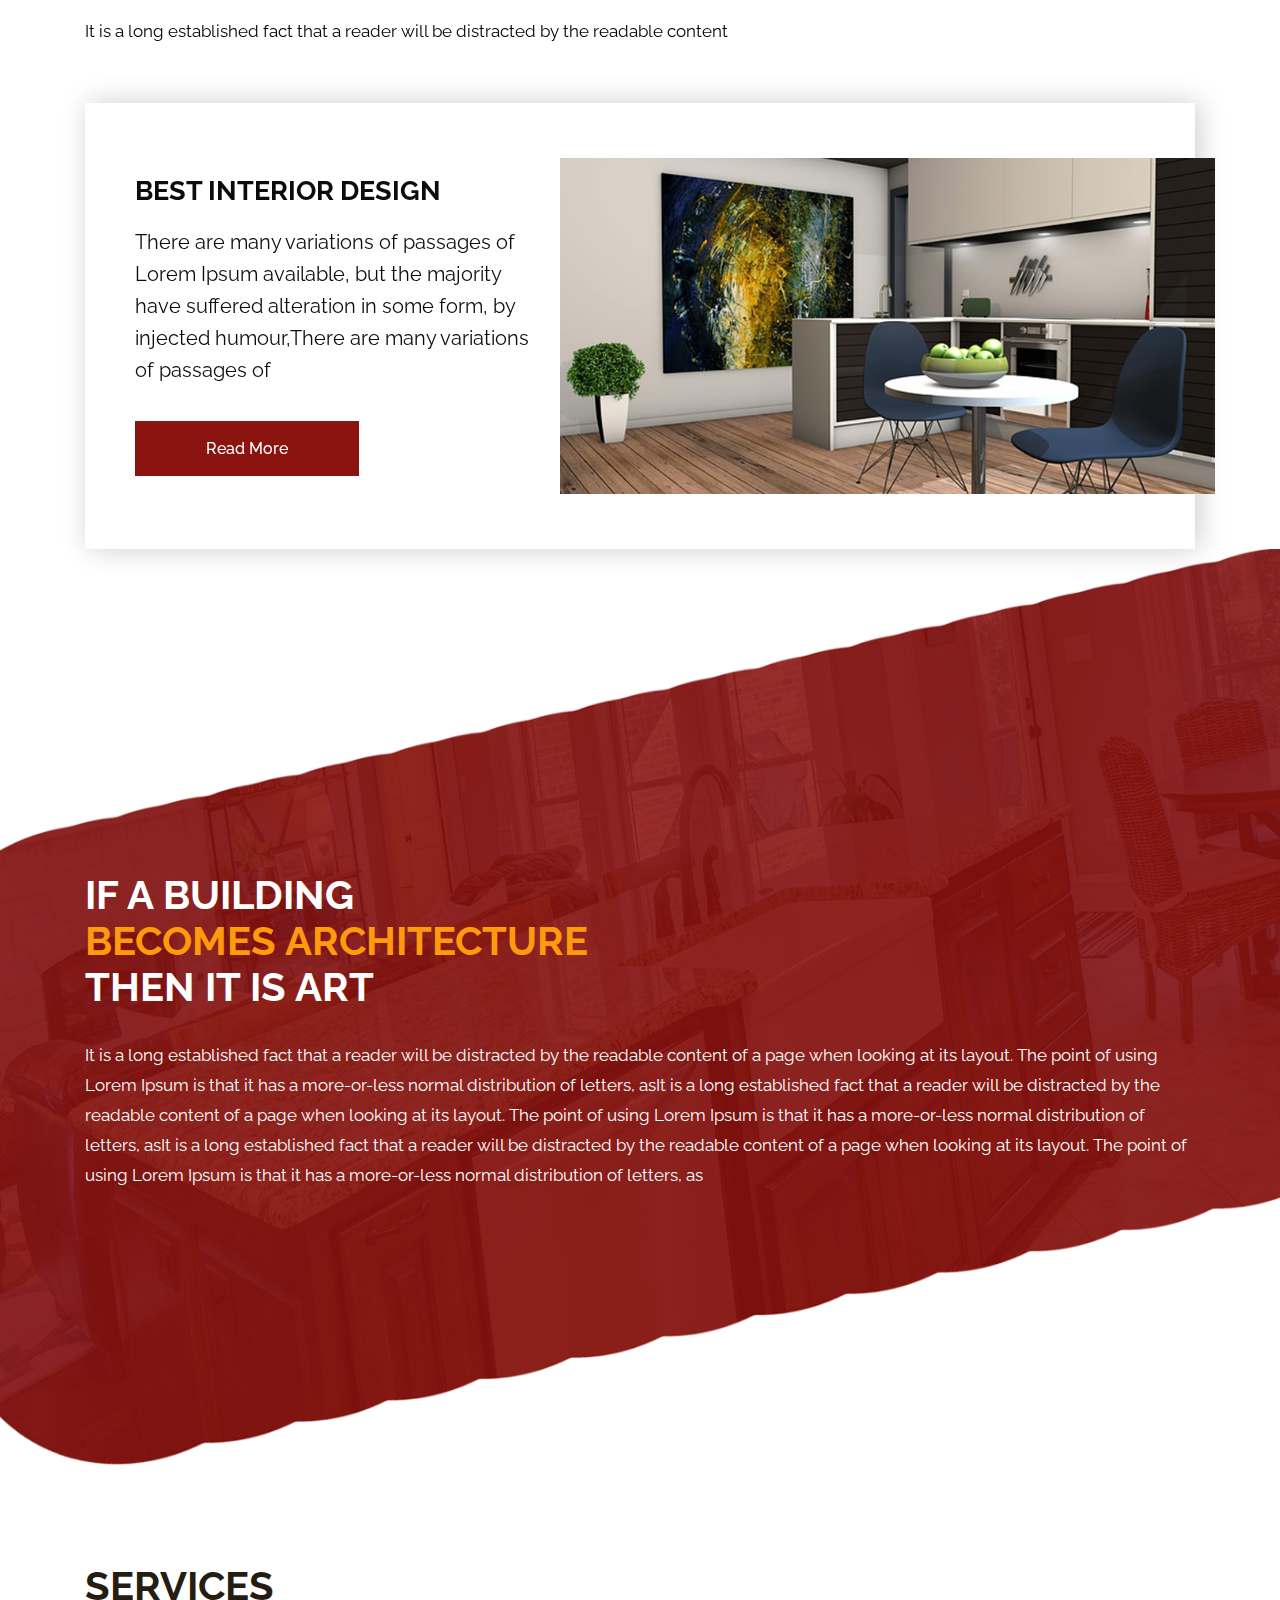
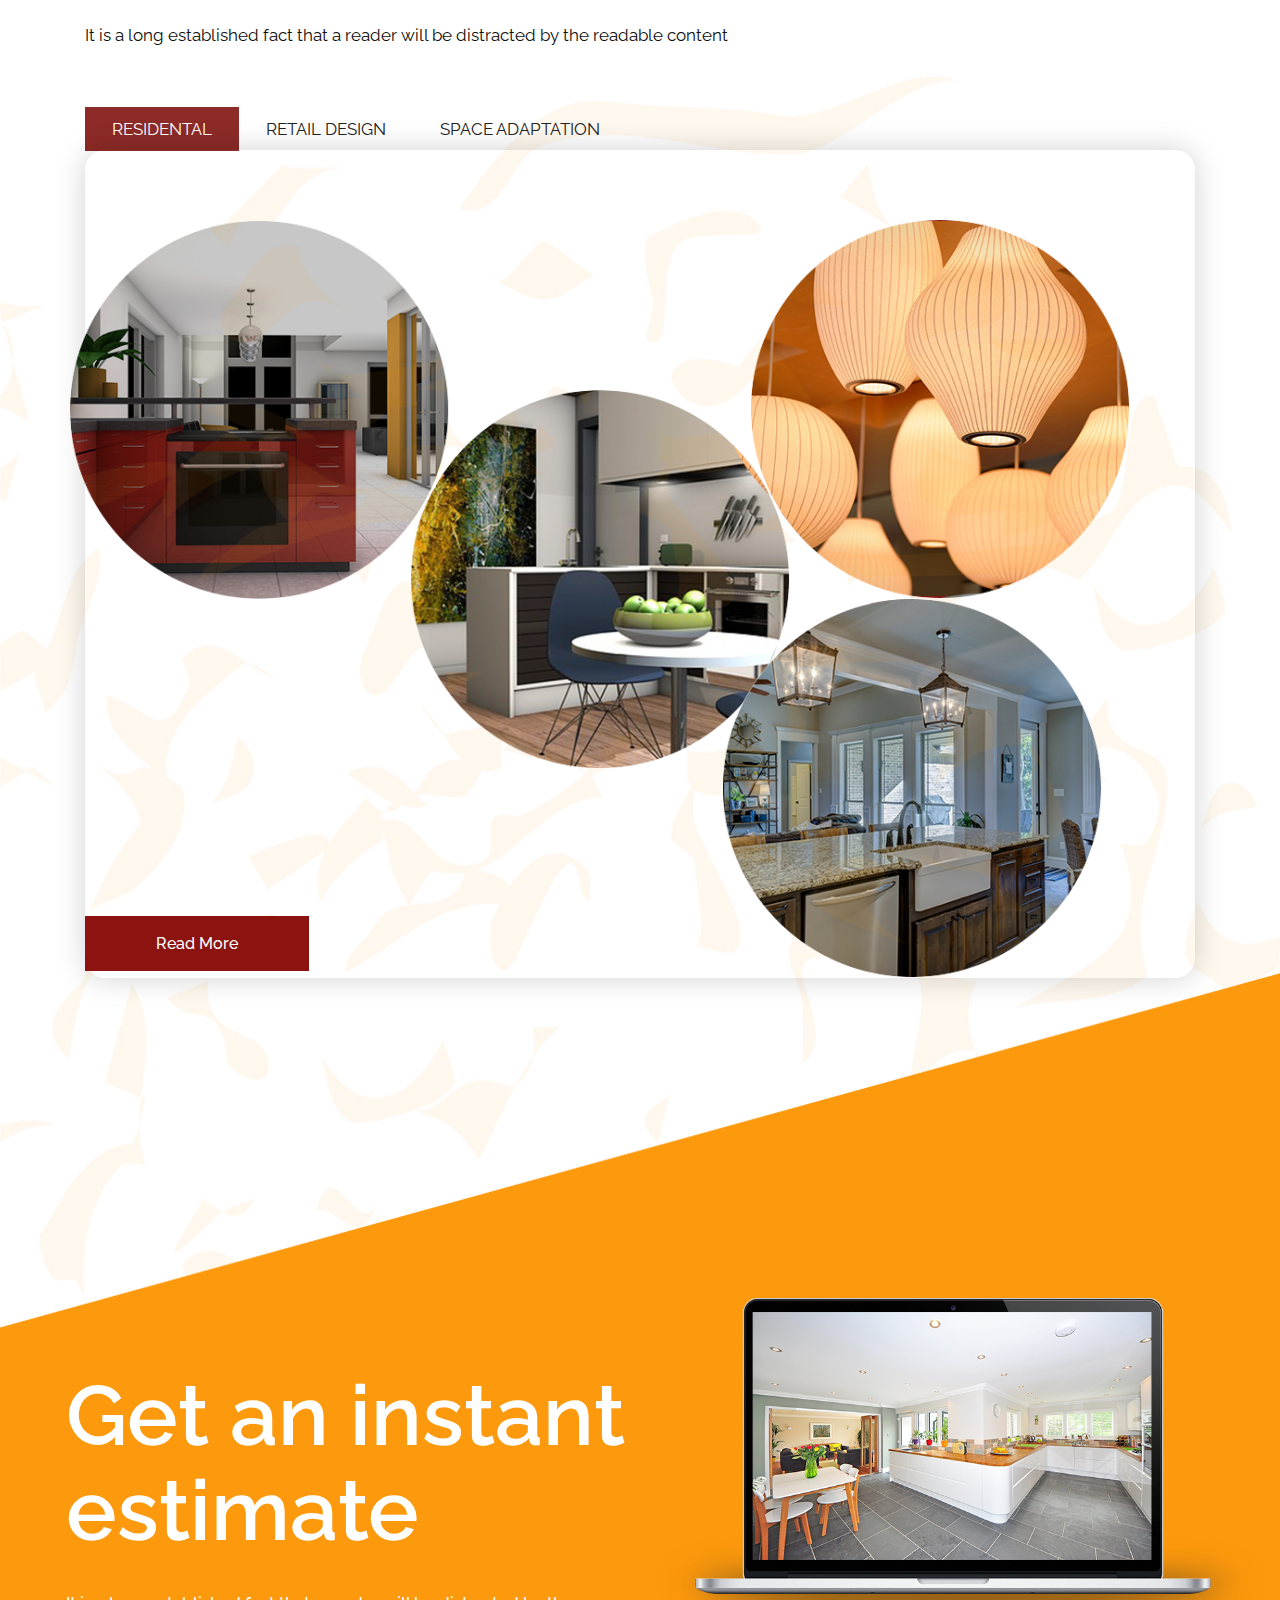
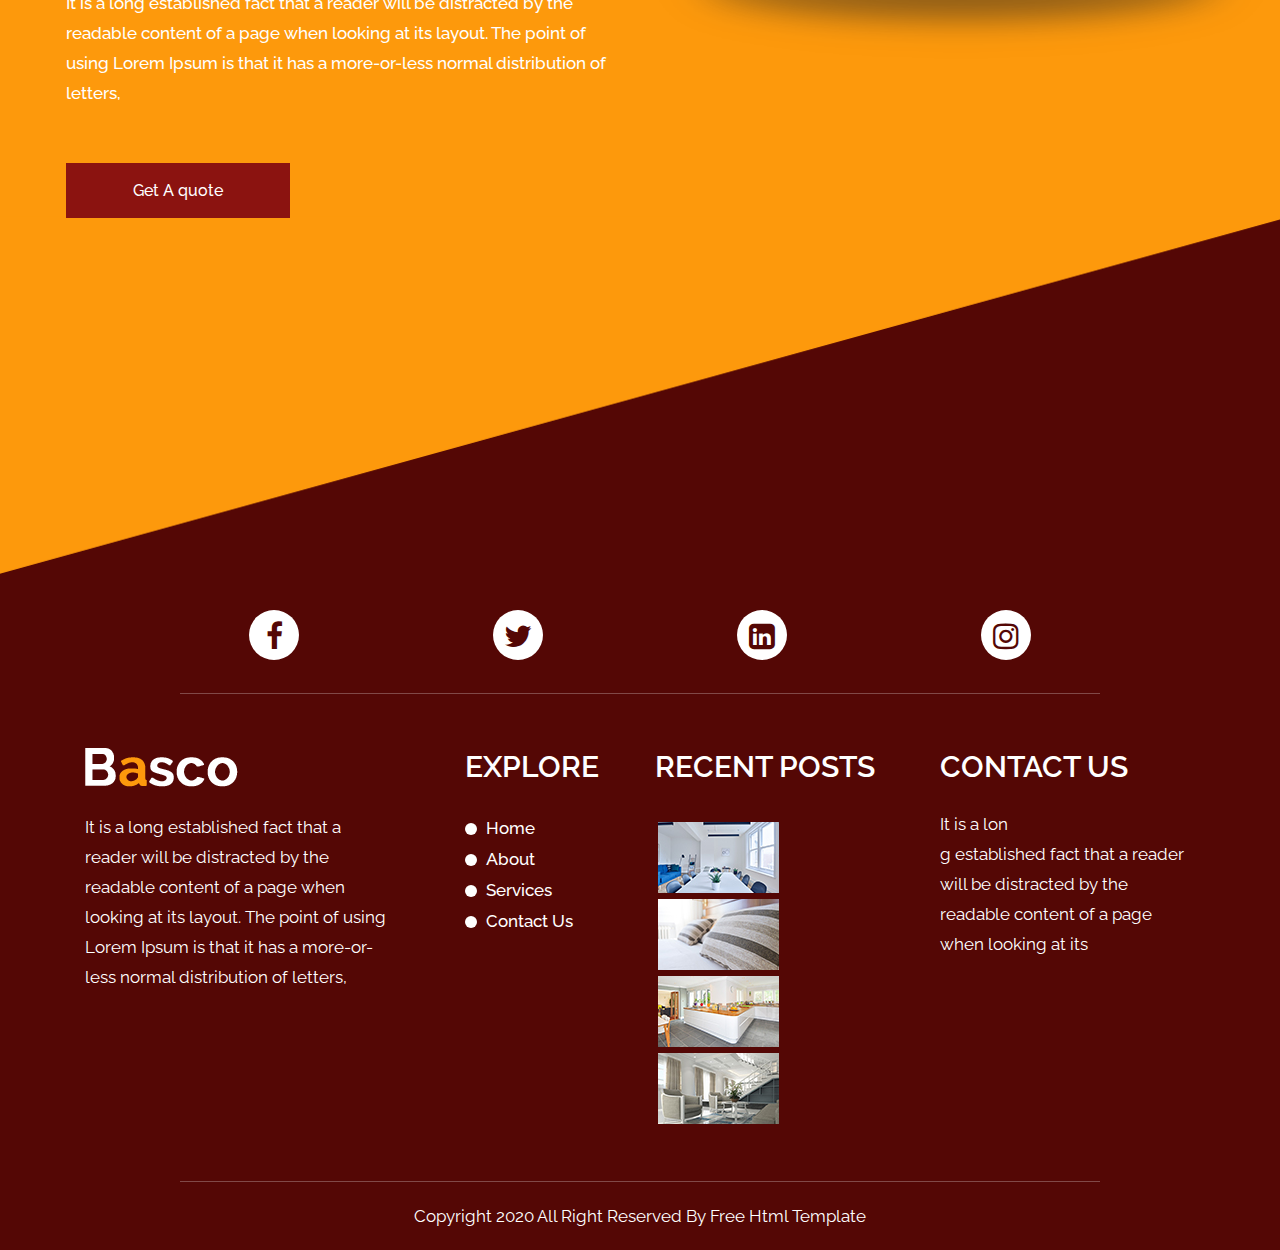
==== commit e60d7d84: "resolve conflict" ====
--- a/index.html
+++ b/index.html
@@ -56,6 +56,7 @@
                      <li class="d_none"><span class="hub_kami_head">
                            <p>Hubungi kami</p>
                         </span></li>
+<<<<<<< HEAD
                      <li class="d_none"> <a
                            href="https://api.whatsapp.com/send?phone=6281332536120&text=Hallo%20UpTech Developer!"><i
                               class="fa fa-whatsapp" aria-hidden="true"></i> +6281332536120</a>
@@ -63,12 +64,26 @@
                      <li class="d_none"> <a
                            href="mailto:uptechdevelopment@gmail.com?subject=Tanya%20Produk&body=Saya%20Tertarik%20dengan%20Produk%20Anda"><i
                               class="fa fa-envelope" aria-hidden="true"></i>
+=======
+                     <li class="d_none"> <a href=""><i class="fa fa-whatsapp" aria-hidden="true"></i> +6281332536120</a>
+                     </li>
+                     <li class="d_none"> <a href=""><i class="fa fa-envelope" aria-hidden="true"></i>
+>>>>>>> adi
                            uptechdevelopment@gmail.com</a>
                      </li>
                   </ul>
                </div>
                <div class="col-sm-1">
                   <ul class="email text_align_right">
+<<<<<<< HEAD
+=======
+                     <!-- <li class="d_none"> <i class="fa fa-map-marker" aria-hidden="true"></i>Location</a></li>
+                     <li class="d_none"><i class="fa fa-phone" aria-hidden="true"></i>+71 1234567890</a></li>
+                     <li class="d_none"> <a href="#"><i class="fa fa-envelope" aria-hidden="true"></i>demo@gmail.com</a>
+                     </li>
+                     <li class="d_none"> <a href="#">Login <i class="fa fa-user" aria-hidden="true"></i></a> </li>
+                     <li class="d_none"><i class="fa fa-search" style="cursor: pointer;" aria-hidden="true"></i></li> -->
+>>>>>>> adi
                      <li> <button class="openbtn" onclick="openNav()"><img src="images/menu_btn.png"></button></li>
                   </ul>
                </div>
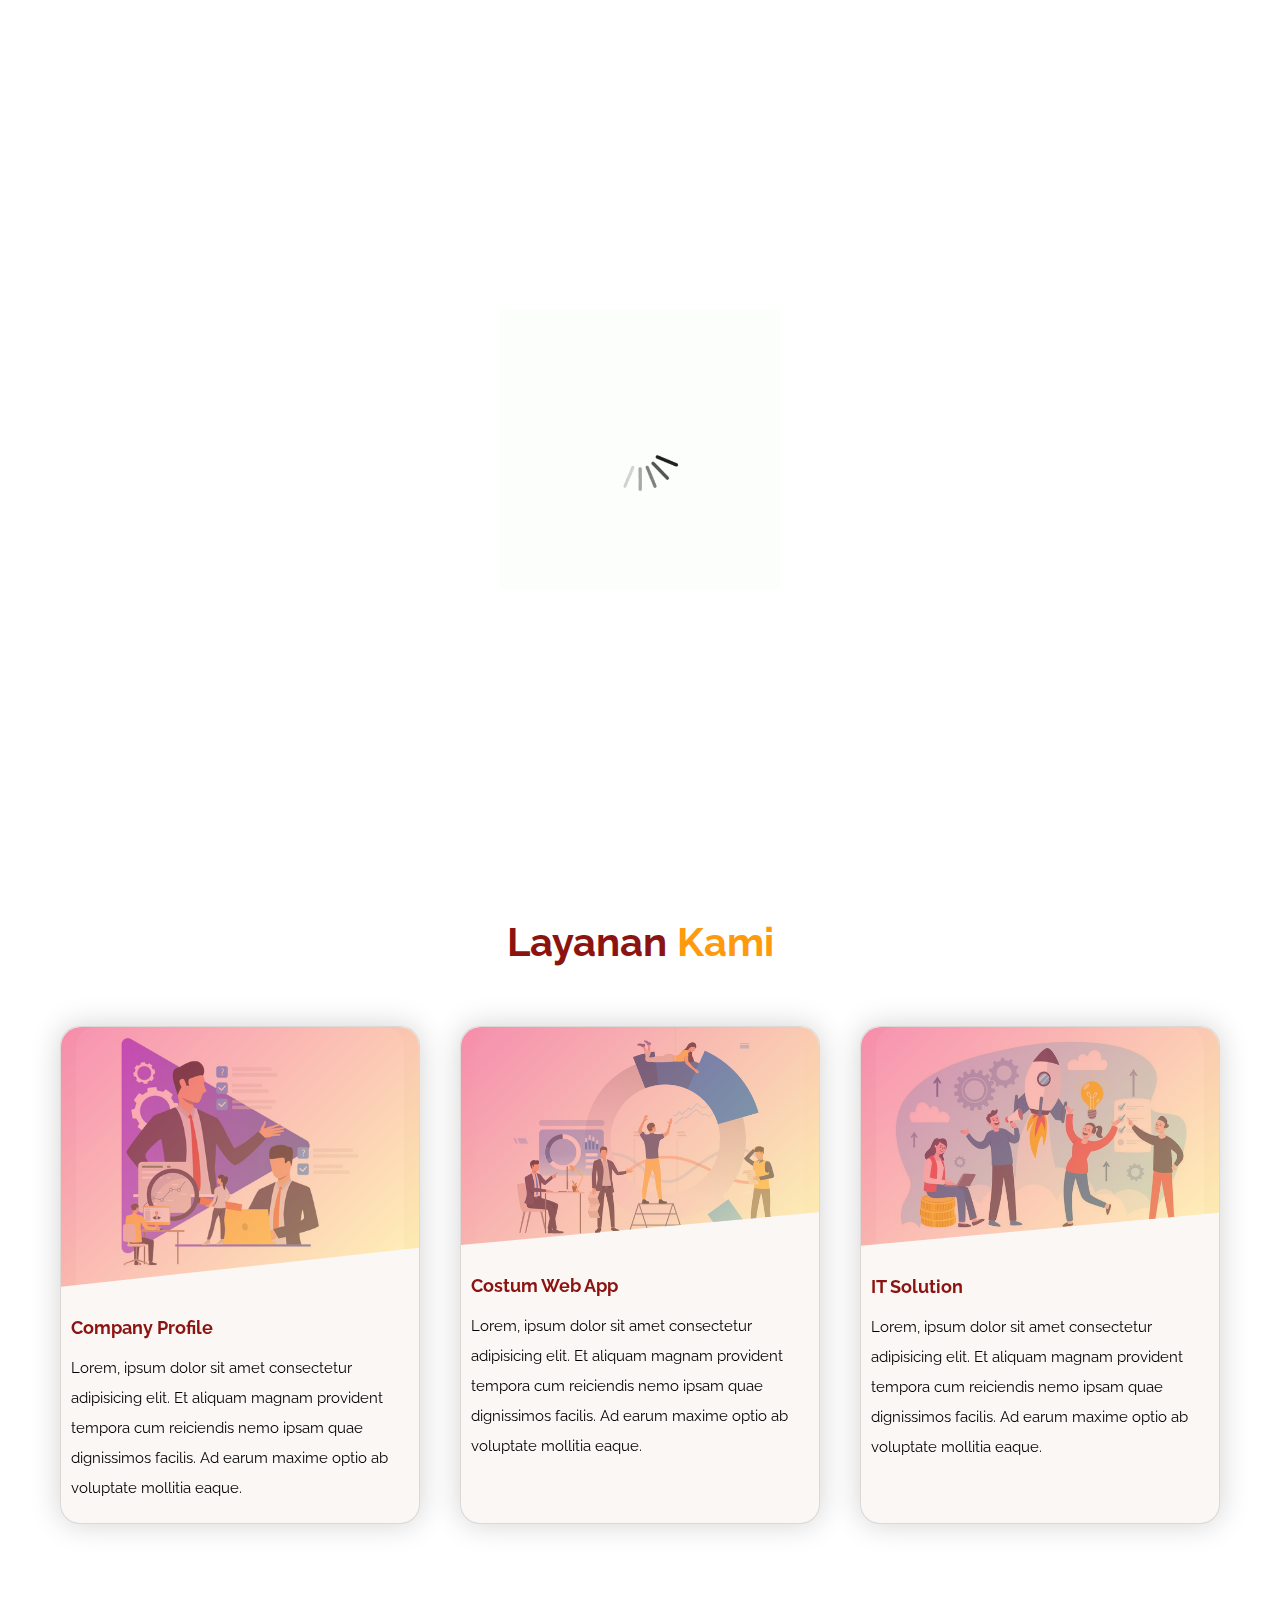
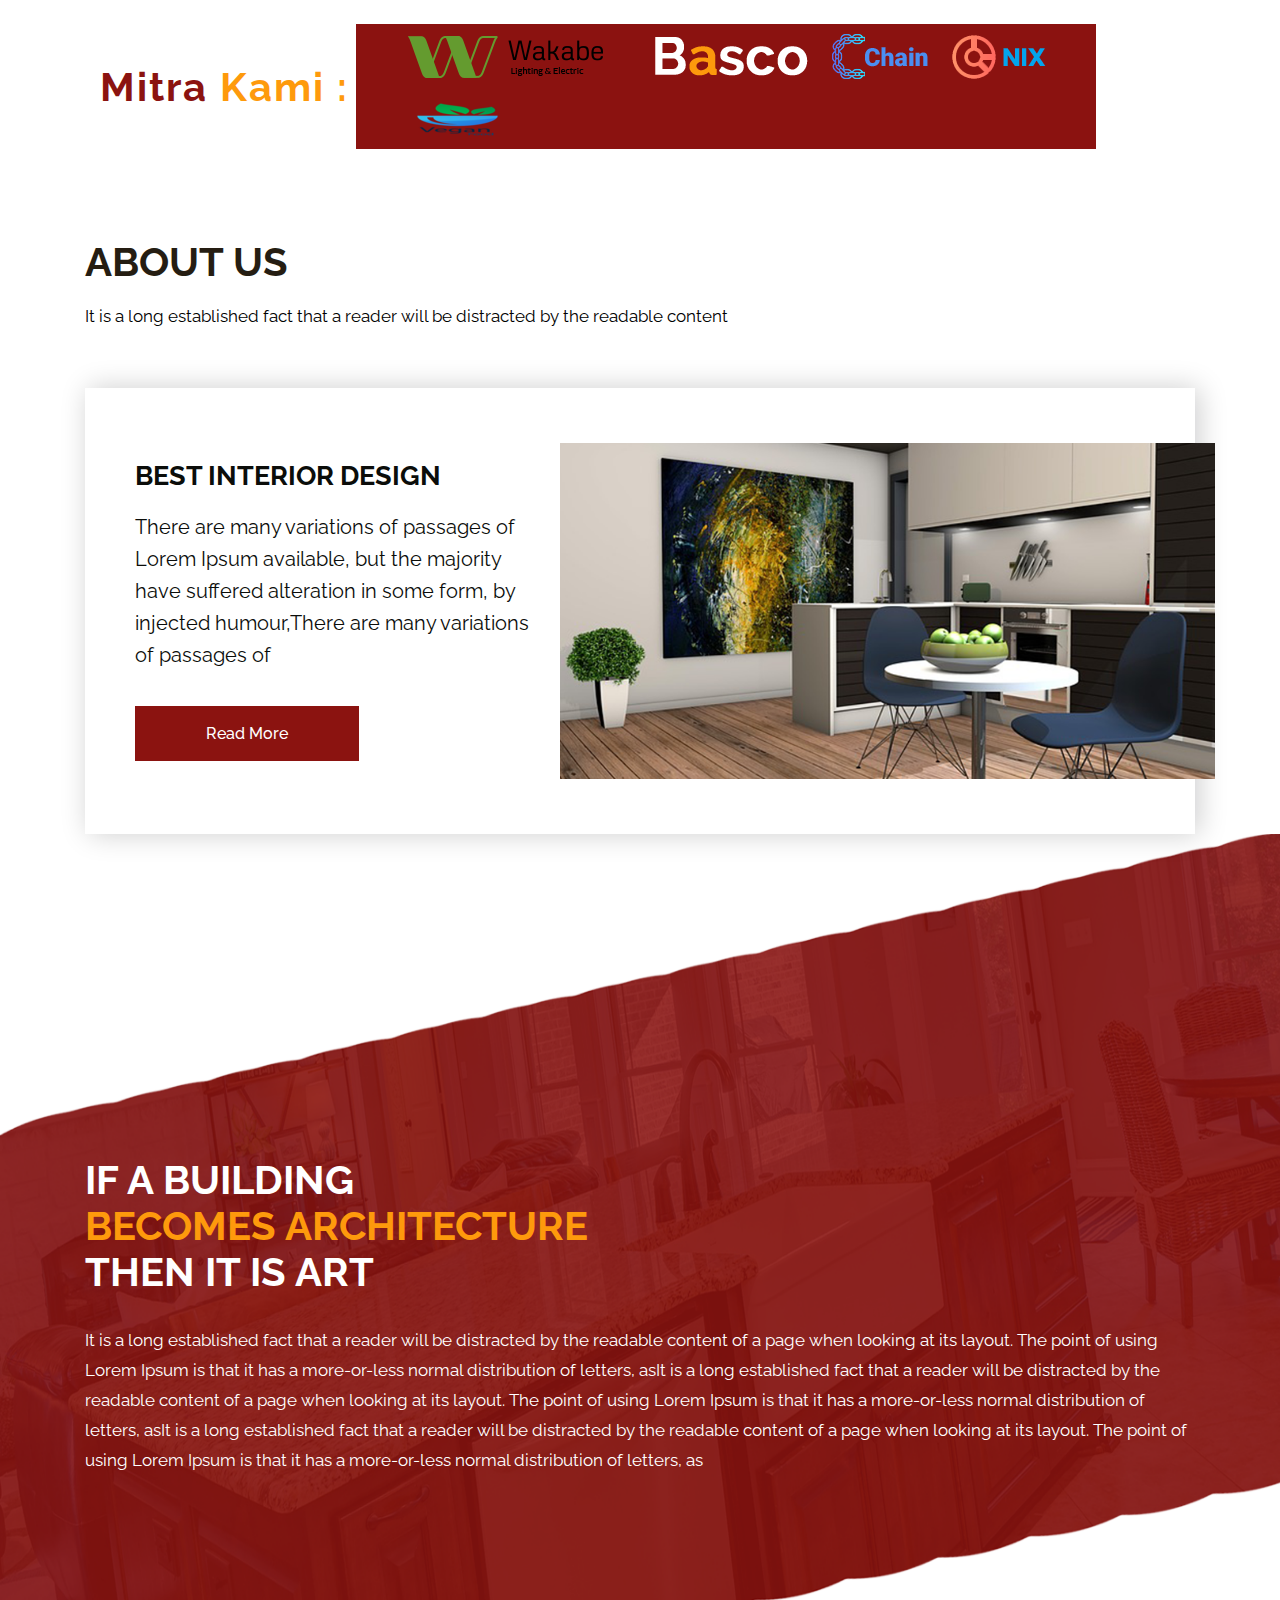
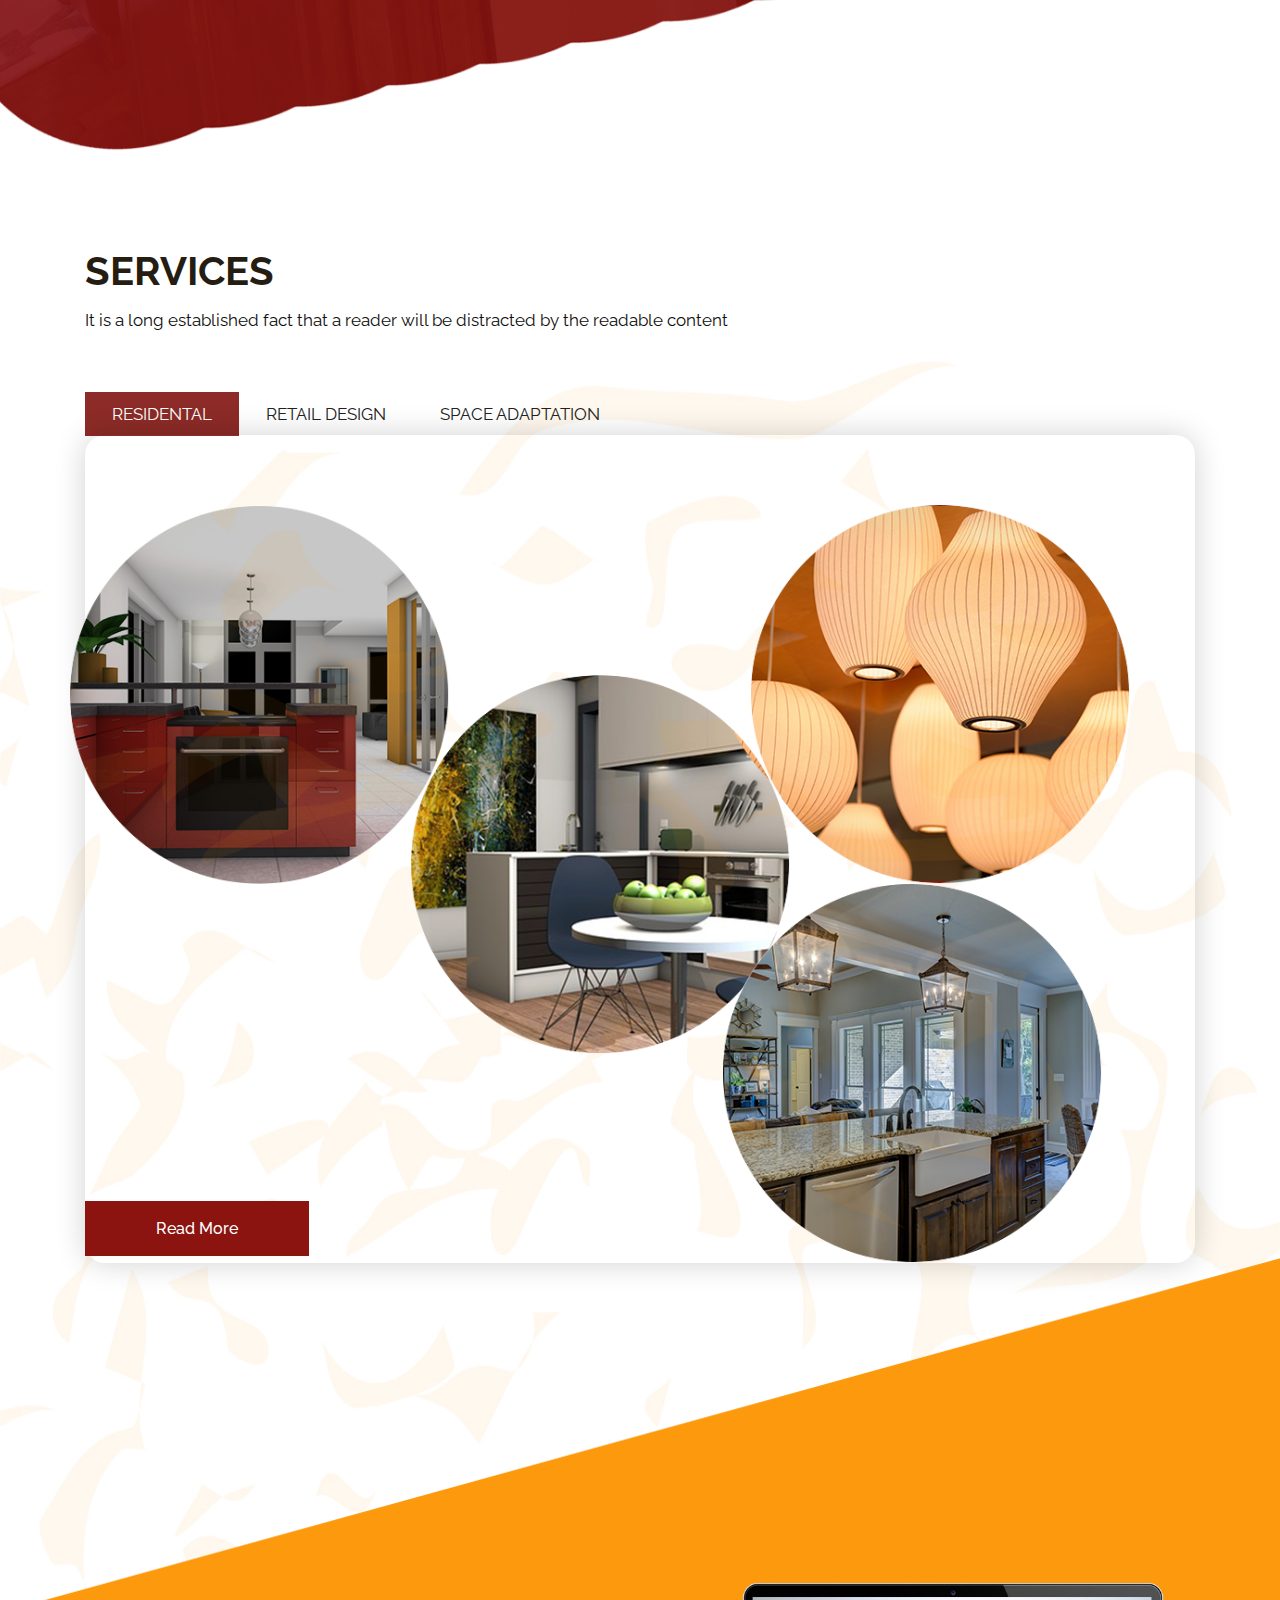
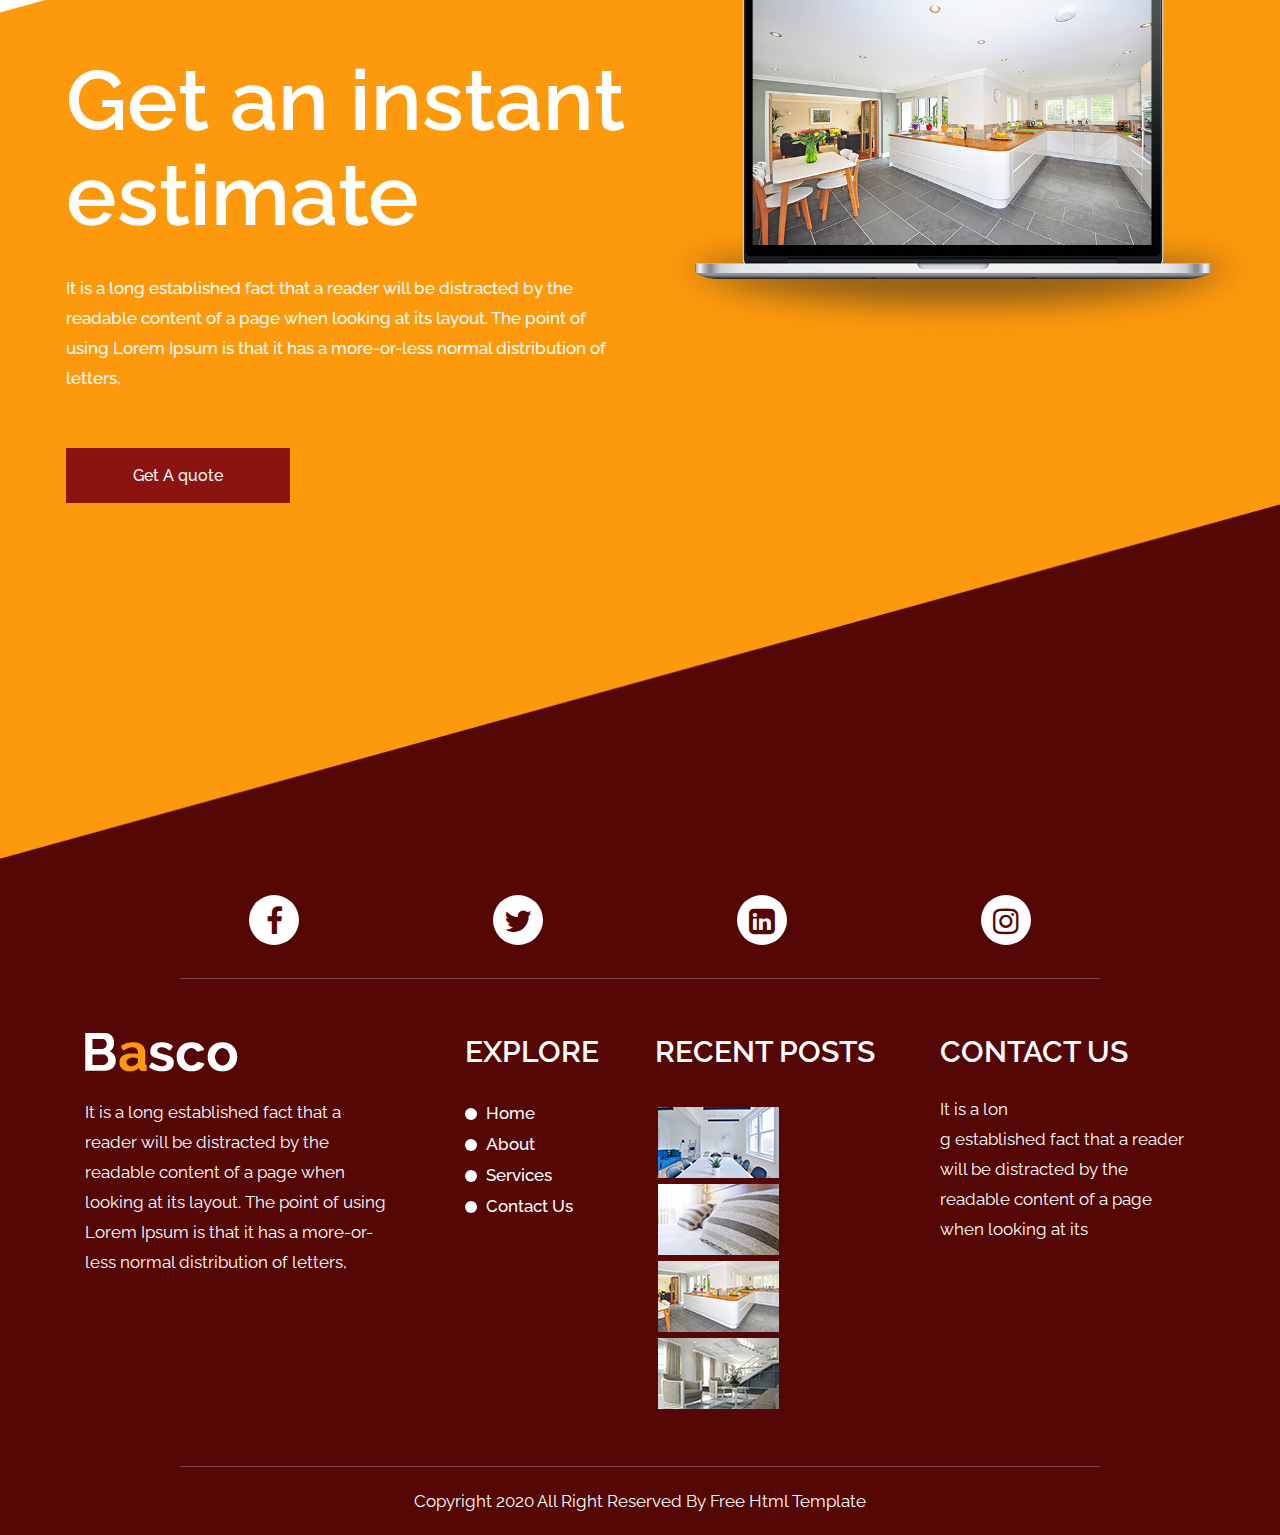
==== commit 554f32e2: "add mitra kami" ====
--- a/index.html
+++ b/index.html
@@ -56,34 +56,18 @@
                      <li class="d_none"><span class="hub_kami_head">
                            <p>Hubungi kami</p>
                         </span></li>
-<<<<<<< HEAD
                      <li class="d_none"> <a
                            href="https://api.whatsapp.com/send?phone=6281332536120&text=Hallo%20UpTech Developer!"><i
                               class="fa fa-whatsapp" aria-hidden="true"></i> +6281332536120</a>
                      </li>
                      <li class="d_none"> <a
                            href="mailto:uptechdevelopment@gmail.com?subject=Tanya%20Produk&body=Saya%20Tertarik%20dengan%20Produk%20Anda"><i
-                              class="fa fa-envelope" aria-hidden="true"></i>
-=======
-                     <li class="d_none"> <a href=""><i class="fa fa-whatsapp" aria-hidden="true"></i> +6281332536120</a>
-                     </li>
-                     <li class="d_none"> <a href=""><i class="fa fa-envelope" aria-hidden="true"></i>
->>>>>>> adi
-                           uptechdevelopment@gmail.com</a>
+                              class="fa fa-envelope" aria-hidden="true"></i> uptechdevelopment@gmail.com</a>
                      </li>
                   </ul>
                </div>
                <div class="col-sm-1">
                   <ul class="email text_align_right">
-<<<<<<< HEAD
-=======
-                     <!-- <li class="d_none"> <i class="fa fa-map-marker" aria-hidden="true"></i>Location</a></li>
-                     <li class="d_none"><i class="fa fa-phone" aria-hidden="true"></i>+71 1234567890</a></li>
-                     <li class="d_none"> <a href="#"><i class="fa fa-envelope" aria-hidden="true"></i>demo@gmail.com</a>
-                     </li>
-                     <li class="d_none"> <a href="#">Login <i class="fa fa-user" aria-hidden="true"></i></a> </li>
-                     <li class="d_none"><i class="fa fa-search" style="cursor: pointer;" aria-hidden="true"></i></li> -->
->>>>>>> adi
                      <li> <button class="openbtn" onclick="openNav()"><img src="images/menu_btn.png"></button></li>
                   </ul>
                </div>
@@ -114,7 +98,7 @@
             </div>
          </div>
       </div>
-      <div class="col-sm-5"></div>
+      <div class="col-sm-5 d_none"></div>
    </div>
    <!-- end slider section -->
    <!-- six_box-->
@@ -161,6 +145,22 @@
                   reiciendis nemo ipsam quae dignissimos facilis. Ad earum maxime optio ab voluptate mollitia eaque.
                </p>
             </div>
+         </div>
+      </div>
+   </div>
+
+   <div class="container">
+      <div class="row mitra_kami">
+         <div class="col-sm-4 mitra_kami_head">
+            <h3>Mitra <span class="yello">Kami :</span></h3>
+         </div>
+         <div class="col-sm-8 mitra_kami_content">
+            <img src="images/m1.png" alt="Wakabe indonesia">
+            <img src="images/m2.png" alt="my finn">
+            <img src="images/m3.png" alt="Chain">
+            <img src="images/m4.png" alt="O-nix">
+            <img src="images/m5.png" alt="O-nix">
+
          </div>
       </div>
    </div>
--- a/css/style.css
+++ b/css/style.css
@@ -6,6 +6,8 @@
 @import url('https://fonts.googleapis.com/css?family=Rajdhani:300,400,500,600,700');
 @import url('https://fonts.googleapis.com/css?family=Poppins:100,100i,200,200i,300,300i,400,400i,500,500i,600,600i,700,700i,800,800i,900,900i');
 @import url('https://fonts.googleapis.com/css?family=Raleway:100,100i,200,200i,300,300i,400,400i,500,500i,600,600i,700,700i,800,800i,900,900i');
+@import url('https://fonts.googleapis.com/css2?family=Kaushan+Script&display=swap');
+
 
 /*--------------------------------------------------------------------- import Files ---------------------------------------------------------------------*/
 
@@ -516,6 +518,39 @@
      font-weight: 400;
 }
 
+/** Mitra Kami **/
+.mitra_kami{
+     width: 100%;
+     margin: 40px 0 40px 0;
+     height: 100%;
+     padding: 40px 0 40px 0;
+}
+
+.mitra_kami_head{
+     position: relative;
+     display: flex;
+     align-items: center;
+     margin-right: -99px;
+}
+
+.mitra_kami_head h3{
+     letter-spacing: 2px;
+     font-size: 40px;
+     font-weight: 700;
+     color: #8B1310;
+}
+
+.mitra_kami_content{
+     width: 100%;
+     background-color: #8b1210;
+     
+}
+
+.mitra_kami_content img{
+     margin: 10px;
+}
+
+
 
 /** about **/
 
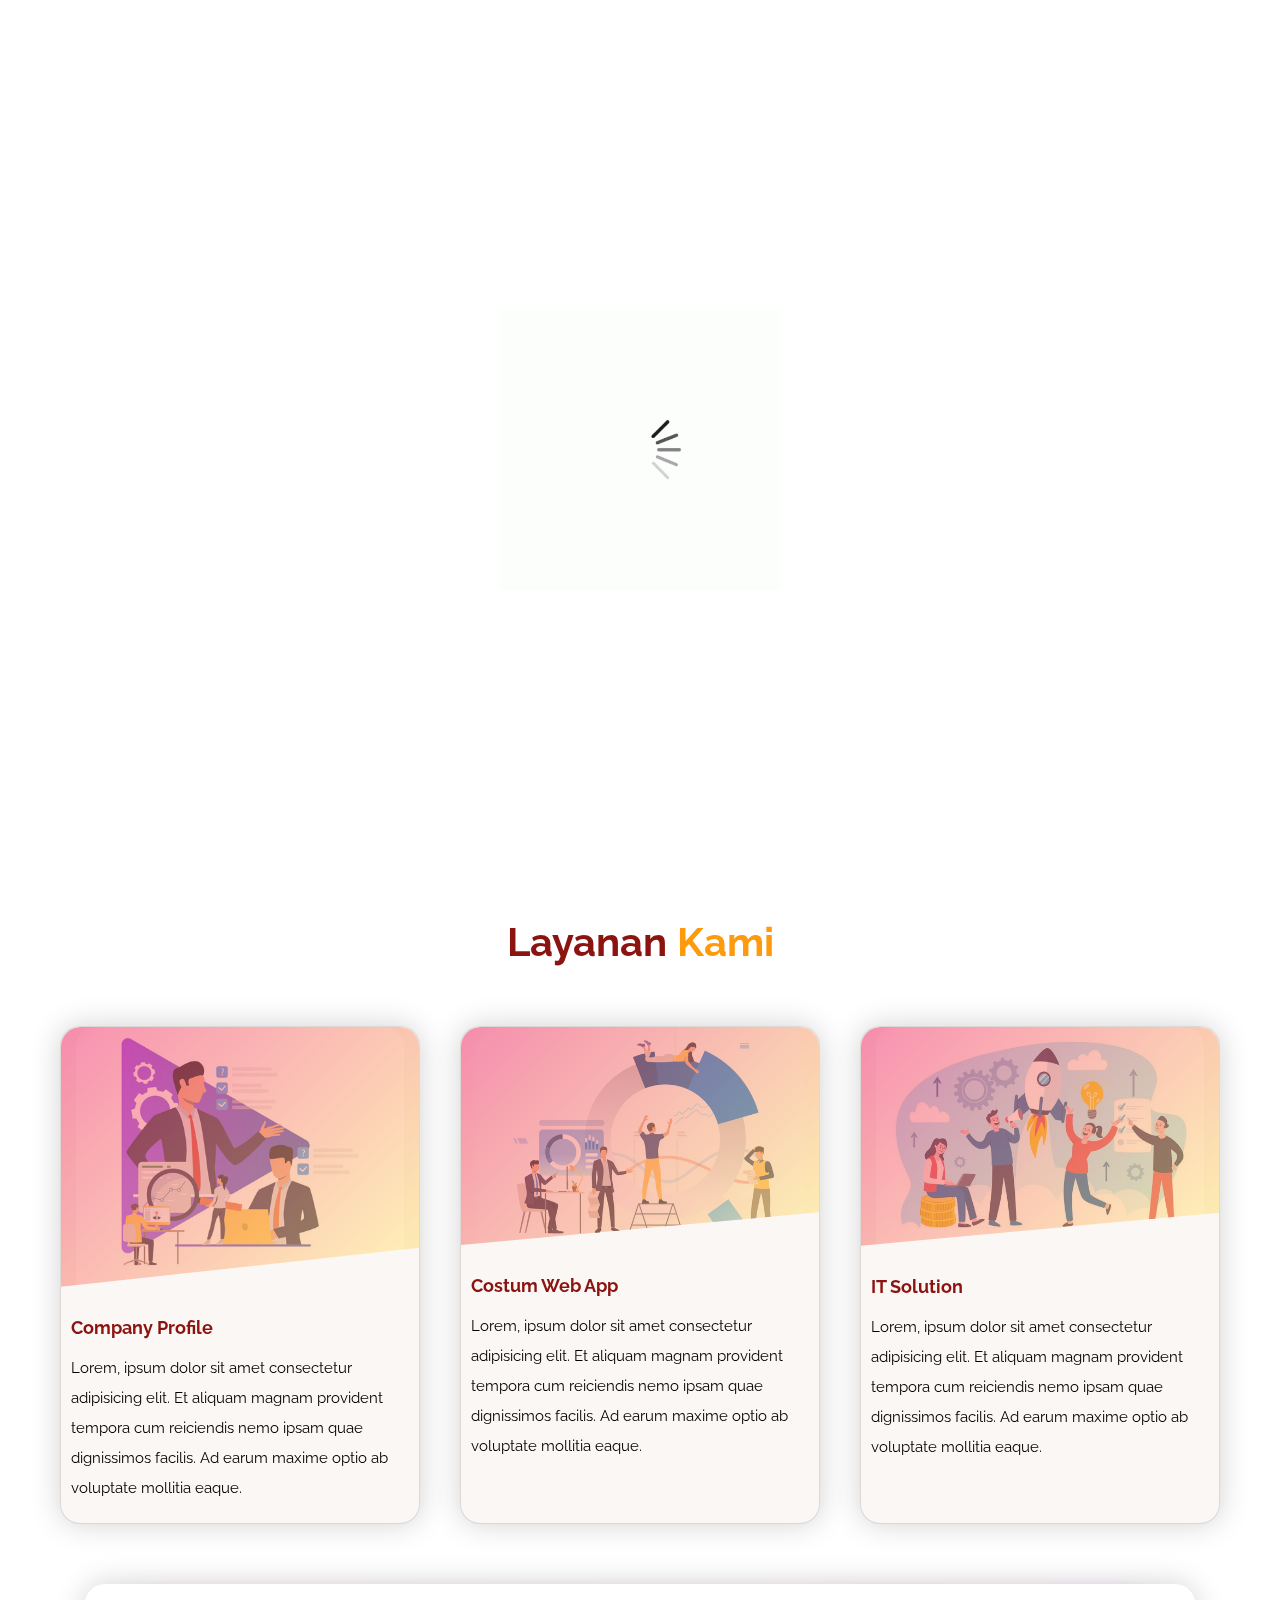
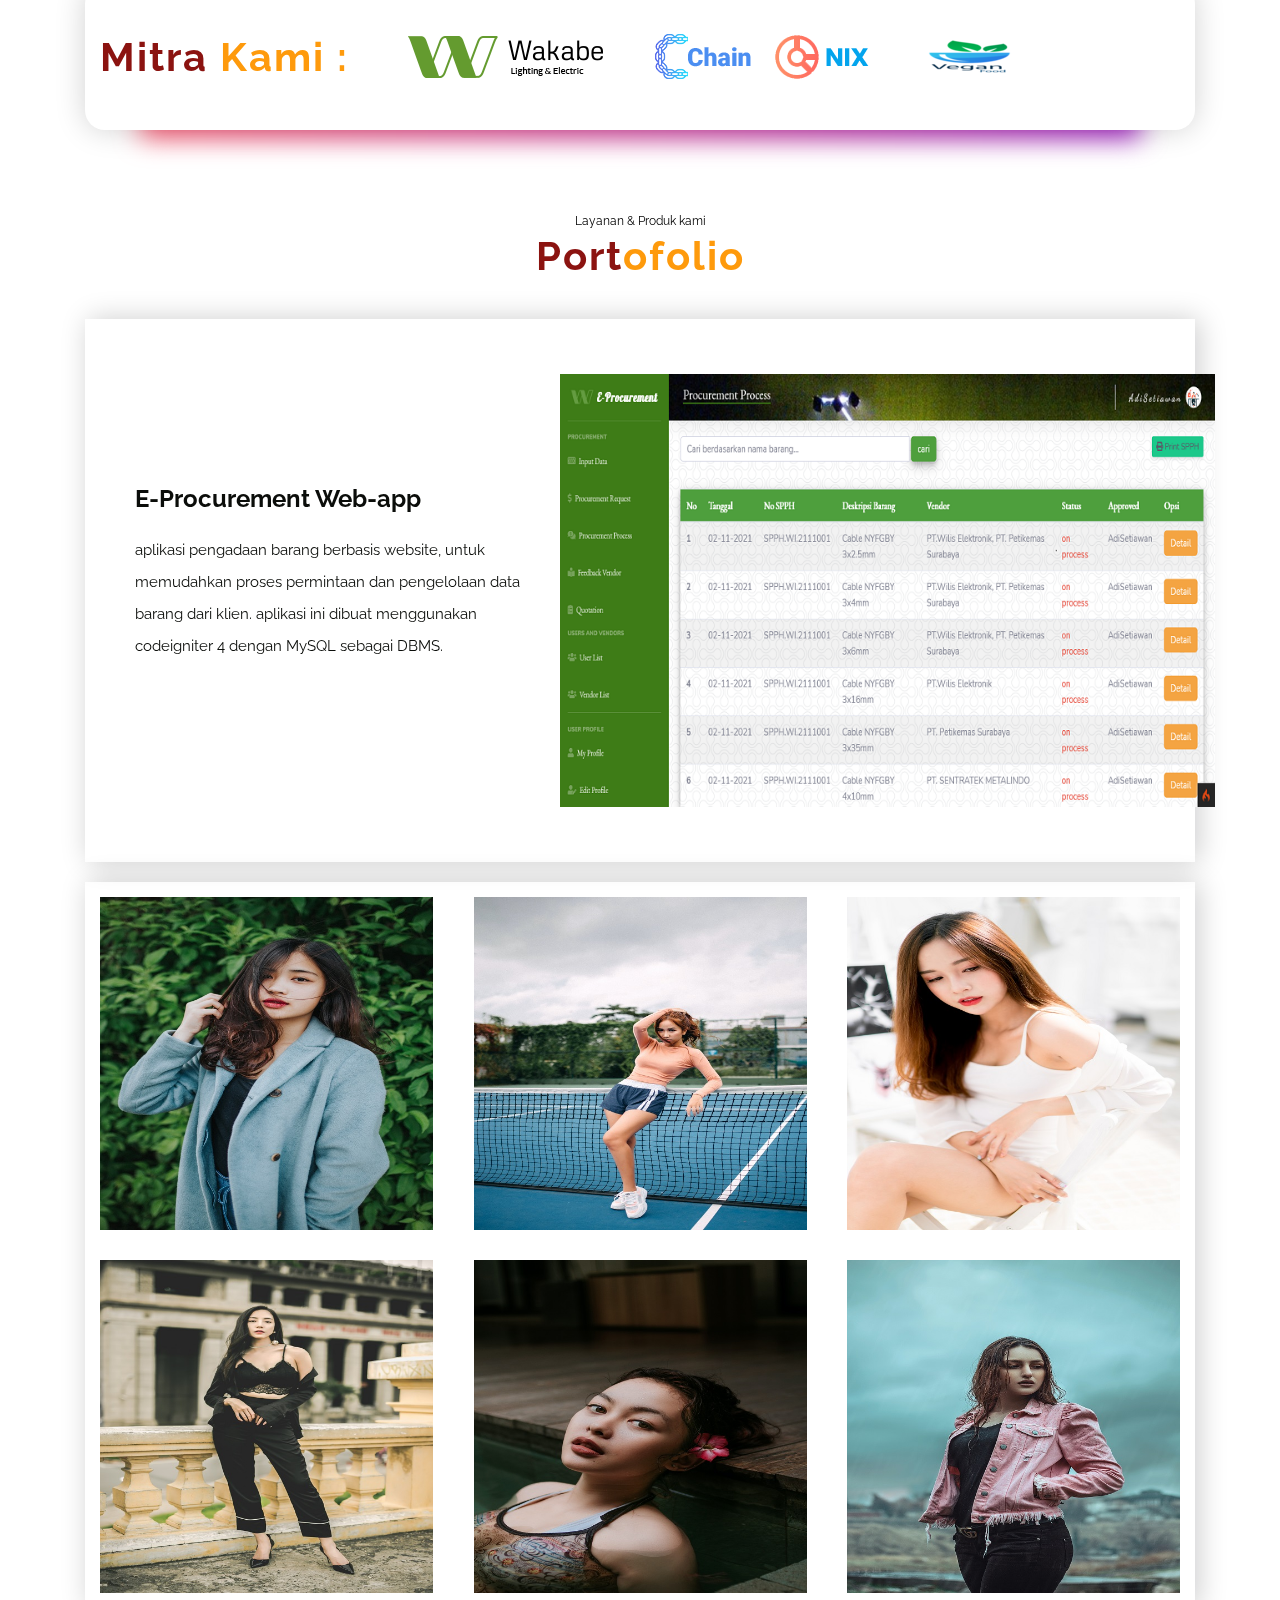
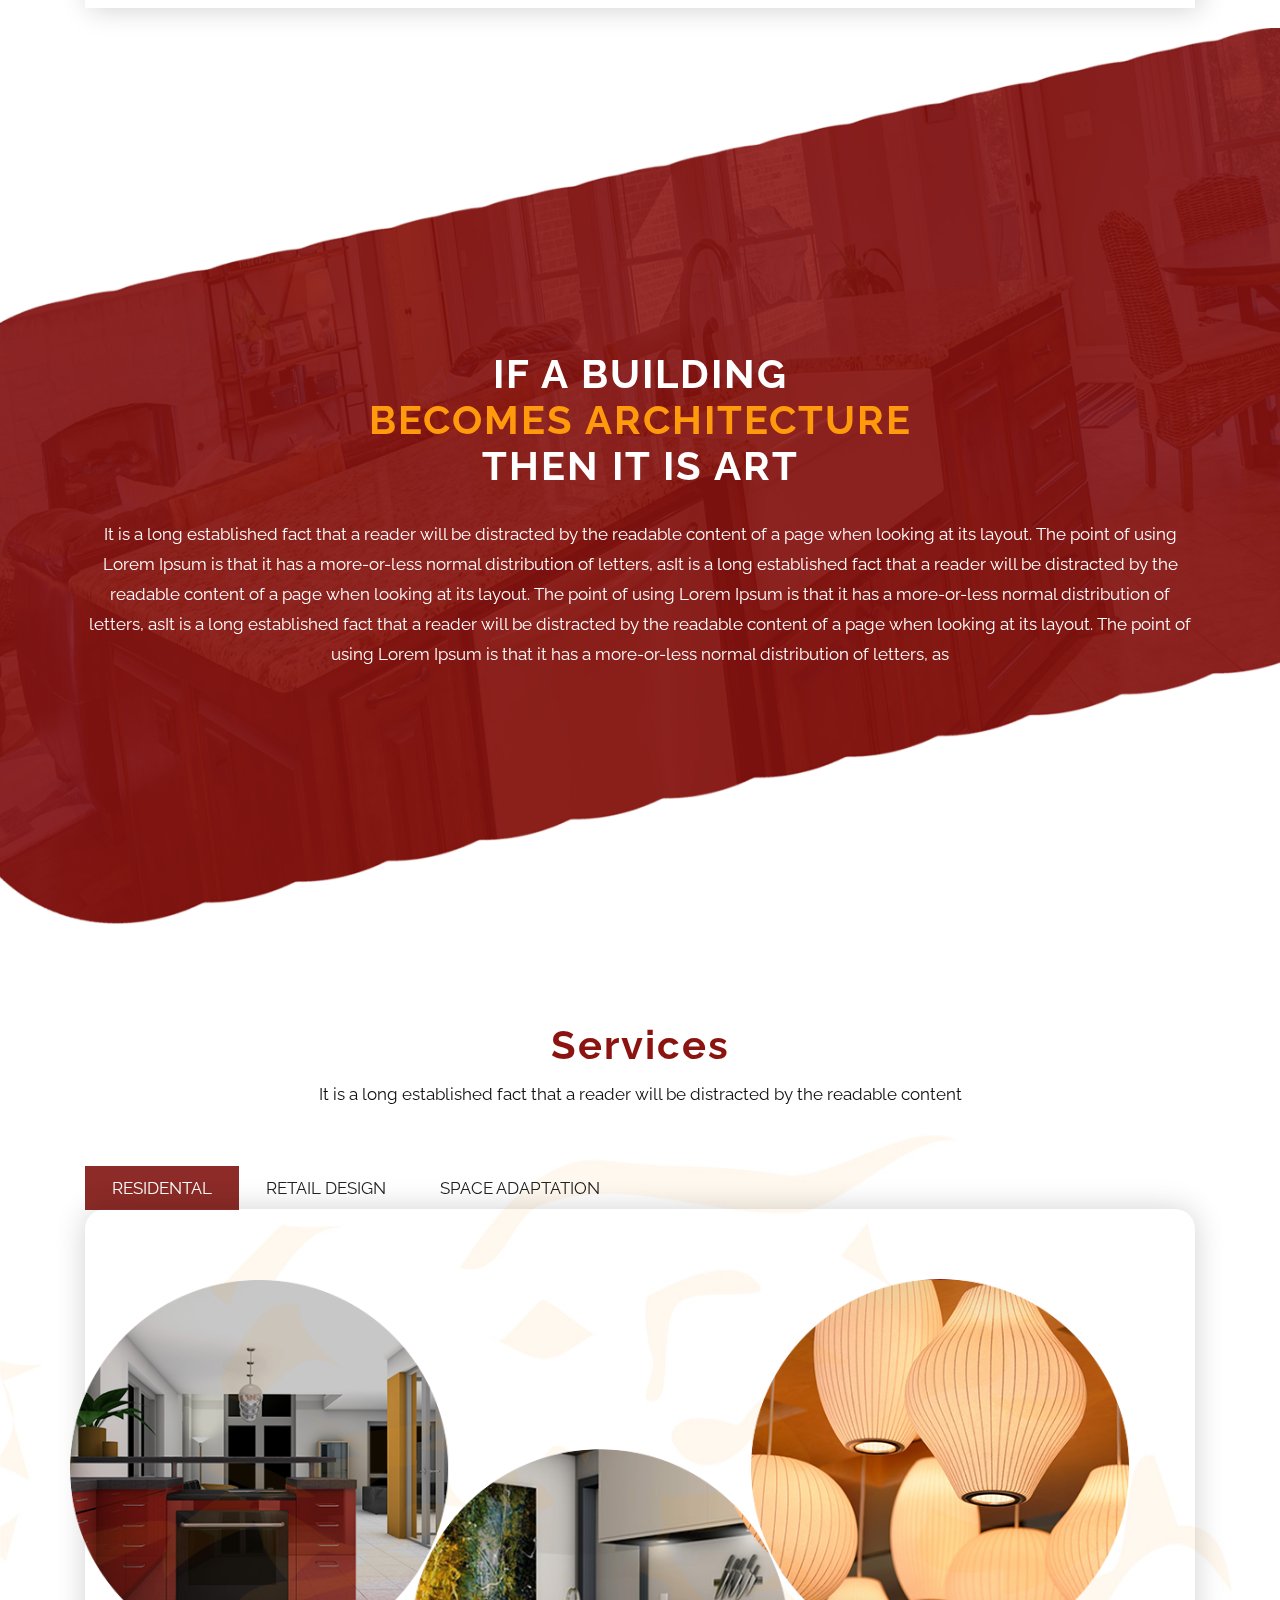
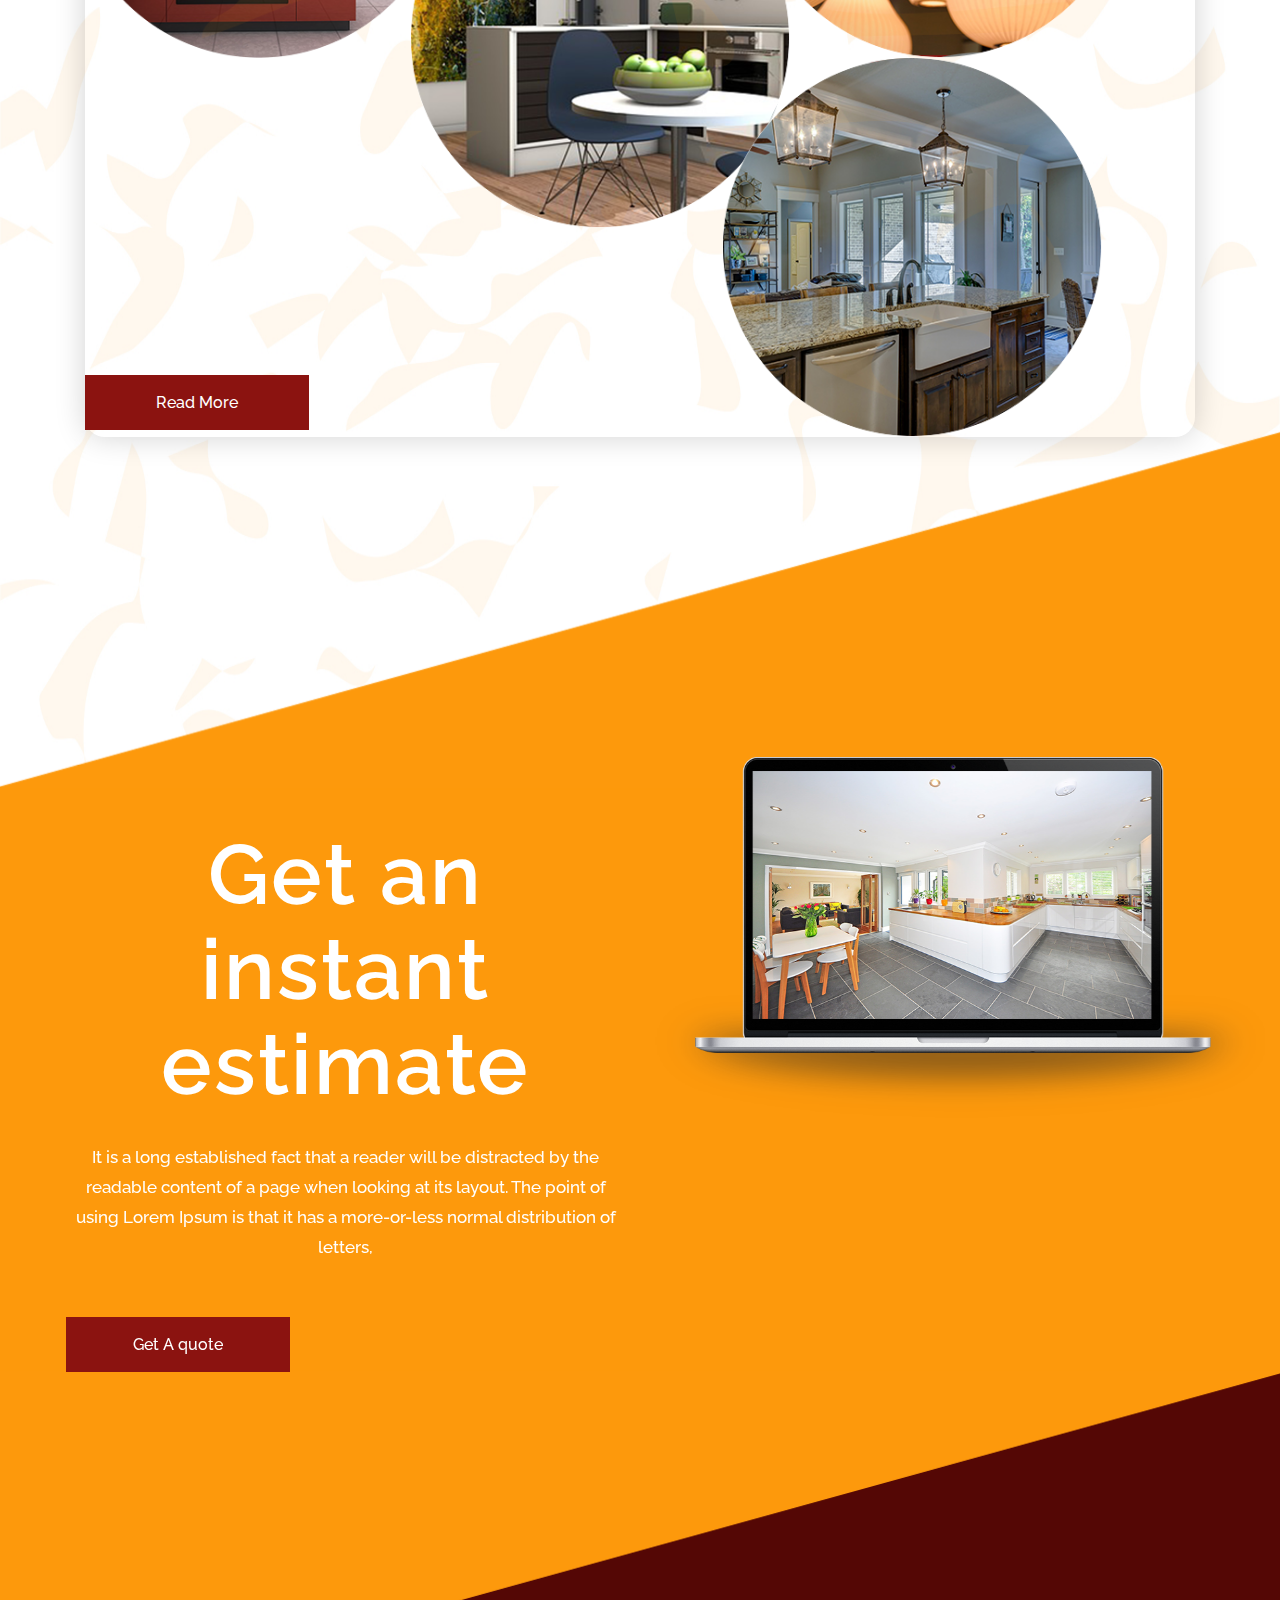
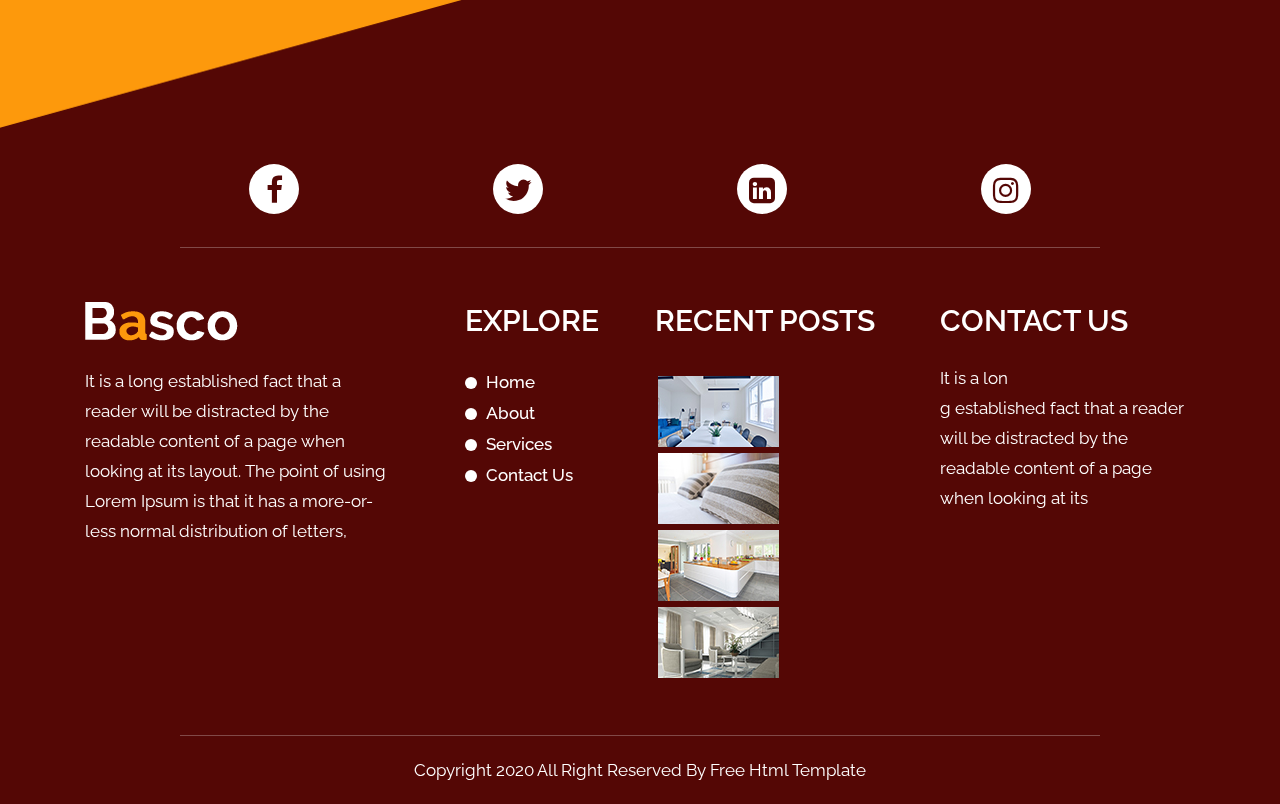
==== commit 9700e7b5: "update portofolio" ====
--- a/index.html
+++ b/index.html
@@ -156,7 +156,6 @@
          </div>
          <div class="col-sm-8 mitra_kami_content">
             <img src="images/m1.png" alt="Wakabe indonesia">
-            <img src="images/m2.png" alt="my finn">
             <img src="images/m3.png" alt="Chain">
             <img src="images/m4.png" alt="O-nix">
             <img src="images/m5.png" alt="O-nix">
@@ -171,8 +170,8 @@
          <div class="row">
             <div class="col-sm-12">
                <div class="titlepage">
-                  <h2>About us</h2>
-                  <p>It is a long established fact that a reader will be distracted by the readable content </p>
+                  <p>Layanan & Produk kami </p>
+                  <h2>Port<span class="yello">ofolio</span></h2>
                </div>
             </div>
             <div class=" col-sm-12">
@@ -180,14 +179,11 @@
                   <div class="row d_flex">
                      <div class="col-md-5">
                         <div class="about_box_text">
-                           <h3>Best INTERIOR Design</h3>
-                           <p>There are many variations of passages of
-                              Lorem Ipsum available, but the majority
-                              have suffered alteration in some
-                              form, by injected humour,There are many
-                              variations of passages of
+                           <h3>E-Procurement Web-app</h3>
+                           <p>aplikasi pengadaan barang berbasis website, untuk memudahkan proses permintaan dan
+                              pengelolaan data barang dari klien. aplikasi ini dibuat menggunakan codeigniter 4 dengan
+                              MySQL sebagai DBMS.
                            </p>
-                           <a class="read_more" href="Javascript:void(0)">Read More</a>
                         </div>
                      </div>
                      <div class=" col-md-7  pppp">
@@ -202,7 +198,33 @@
       </div>
    </div>
 
-
+   <div class="container">
+      <div class="container-portofolio">
+         <div class="thumbnail">
+            <img src="images/img 1.jpg">
+         </div>
+
+         <div class="thumbnail">
+            <img src="images/img 2.jpg">
+         </div>
+
+         <div class="thumbnail">
+            <img src="images/img 3.jpg">
+         </div>
+
+         <div class="thumbnail">
+            <img src="images/img 4.jpg">
+         </div>
+
+         <div class="thumbnail">
+            <img src="images/img 5.jpg">
+         </div>
+
+         <div class="thumbnail">
+            <img src="images/img 6.jpg">
+         </div>
+      </div>
+   </div>
 
    <!-- building -->
    <div class="building">
--- a/css/style.css
+++ b/css/style.css
@@ -446,6 +446,7 @@
      grid-template-columns: repeat(auto-fit, minmax(200px,1fr));
      padding: 20px;
      grid-gap: 40px;
+     cursor: pointer;
 }
 
 .card{
@@ -524,6 +525,47 @@
      margin: 40px 0 40px 0;
      height: 100%;
      padding: 40px 0 40px 0;
+     box-shadow: 0 0 30px rgba(0, 0, 0, 0.18);
+     border-radius: 20px;
+     cursor: pointer;
+     position: relative;
+     /* background: hsl(0, -3%, 14%); */
+     background-color: #ffffff;
+}
+
+.mitra_kami::after{
+     position: absolute;
+     content: "";
+     top: 15px;
+     left: 0;
+     right: 0;
+     z-index: -1;
+     height: 100%;
+     width: 100%;
+     transform: scale(0.9) translateZ(0);
+     filter: blur(15px);
+     background: linear-gradient(to left,
+          #ff5770,
+          #e4428d,
+          #c42da8,
+          #9e16c3,
+          #c42da8,
+          #e4428d,
+          #ff5770);
+     /* background: linear-gradient(to left,
+          #F02262,
+          #FFEB70 */
+     background-size: 200% 200%;
+     animation: glow 1.25s linear infinite;
+}
+
+@keyframes glow{
+     0%{
+          background-position: 0% 50%;
+     }
+     100%{
+          background-position: 200% 50%;
+     }
 }
 
 .mitra_kami_head{
@@ -542,8 +584,6 @@
 
 .mitra_kami_content{
      width: 100%;
-     background-color: #8b1210;
-     
 }
 
 .mitra_kami_content img{
@@ -557,26 +597,12 @@
 .top_layer {
      position: relative;
 }
-
-
-
-/* .top_layer::before {
-     position: absolute;
-     width: 100%;
-     height: 260px;
-     content: "";
-     background: url(../images/croos.png);
-     background-size: 100% 100%;
-     background-position: center center;
-     background-repeat: no-repeat;
-     top: -257px;
-}*/
-
 .about {
-     padding-top: 10px;
+     padding-top: 20px;
 }
 
 .about .titlepage p {
+     font-size: 12px;
      line-height: 24px;
      padding-top: 19px;
      color: #000;
@@ -593,8 +619,7 @@
 }
 
 .about_box_text h3 {
-     font-size: 27px;
-     text-transform: uppercase;
+     font-size: 24px;
      font-weight: 700;
      color: #0b0d0a;
      line-height: 30px;
@@ -602,7 +627,7 @@
 }
 
 .about_box_text p {
-     font-size: 20px;
+     font-size: 15px;
      line-height: 32px;
      color: #0b0d0a;
      font-weight: 400;
@@ -622,20 +647,39 @@
      width: 100%;
 }
 
-
-/** end about **/
+.container-portofolio{
+     margin: 20px auto;
+     display: flex;
+     flex-wrap: wrap;
+     justify-content: space-between;
+     /* justify-content: space-evenly; */
+     box-shadow: 4px 0 27px rgba(02, 3, 8, 0.20);
+ }
+ 
+ .thumbnail{
+     width: 30%;
+     margin: 15px;
+ }
+ 
+ .container-portofolio .thumbnail img{
+     width: 100%;
+ }
 
 .titlepage {
-     padding-bottom: 60px;
+     padding-bottom: 40px;
+     text-align: center;
 }
 
 .titlepage h2 {
+     letter-spacing: 2px;
      font-size: 40px;
      font-weight: 700;
+     color: #8B1310;
+     font-weight: 700;
      line-height: 46px;
-     color: #251d12;
-     text-transform: uppercase;
-}
+}
+
+/** end about **/
 
 .read_more {
      display: block;
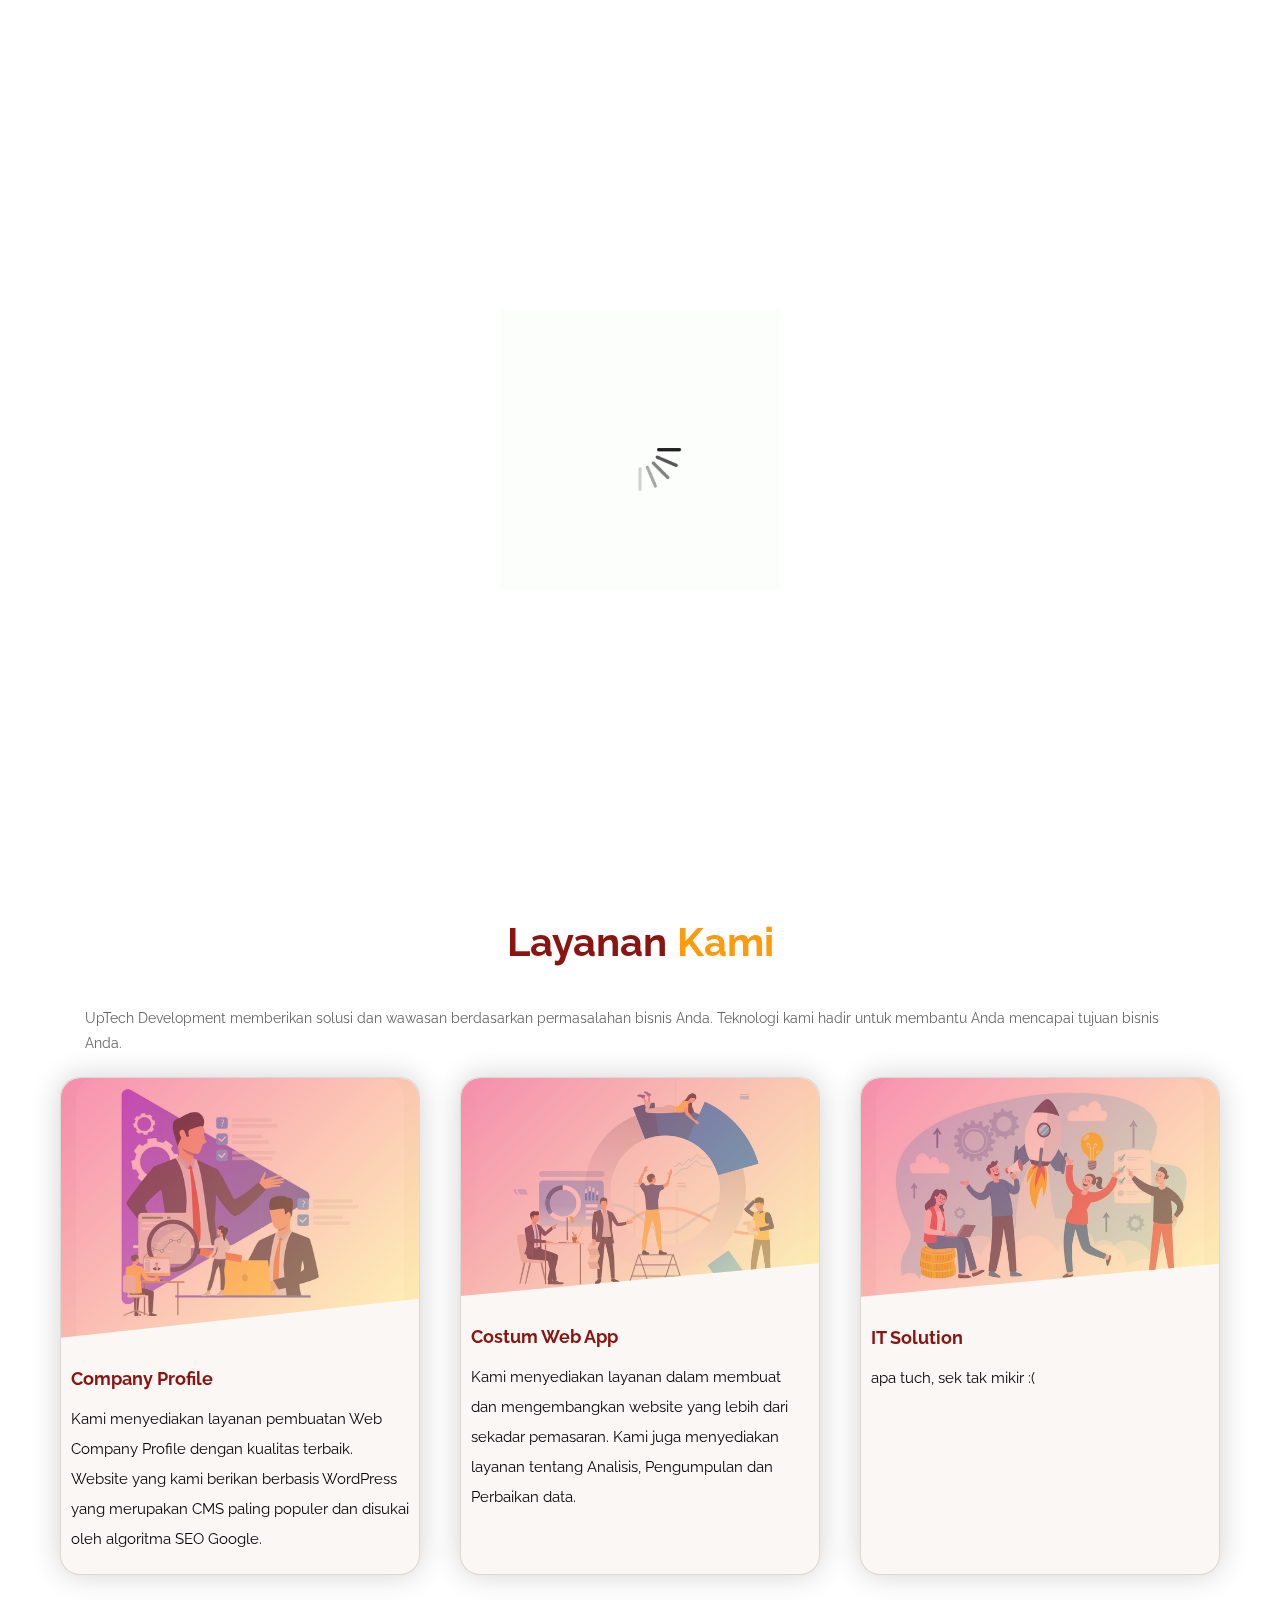
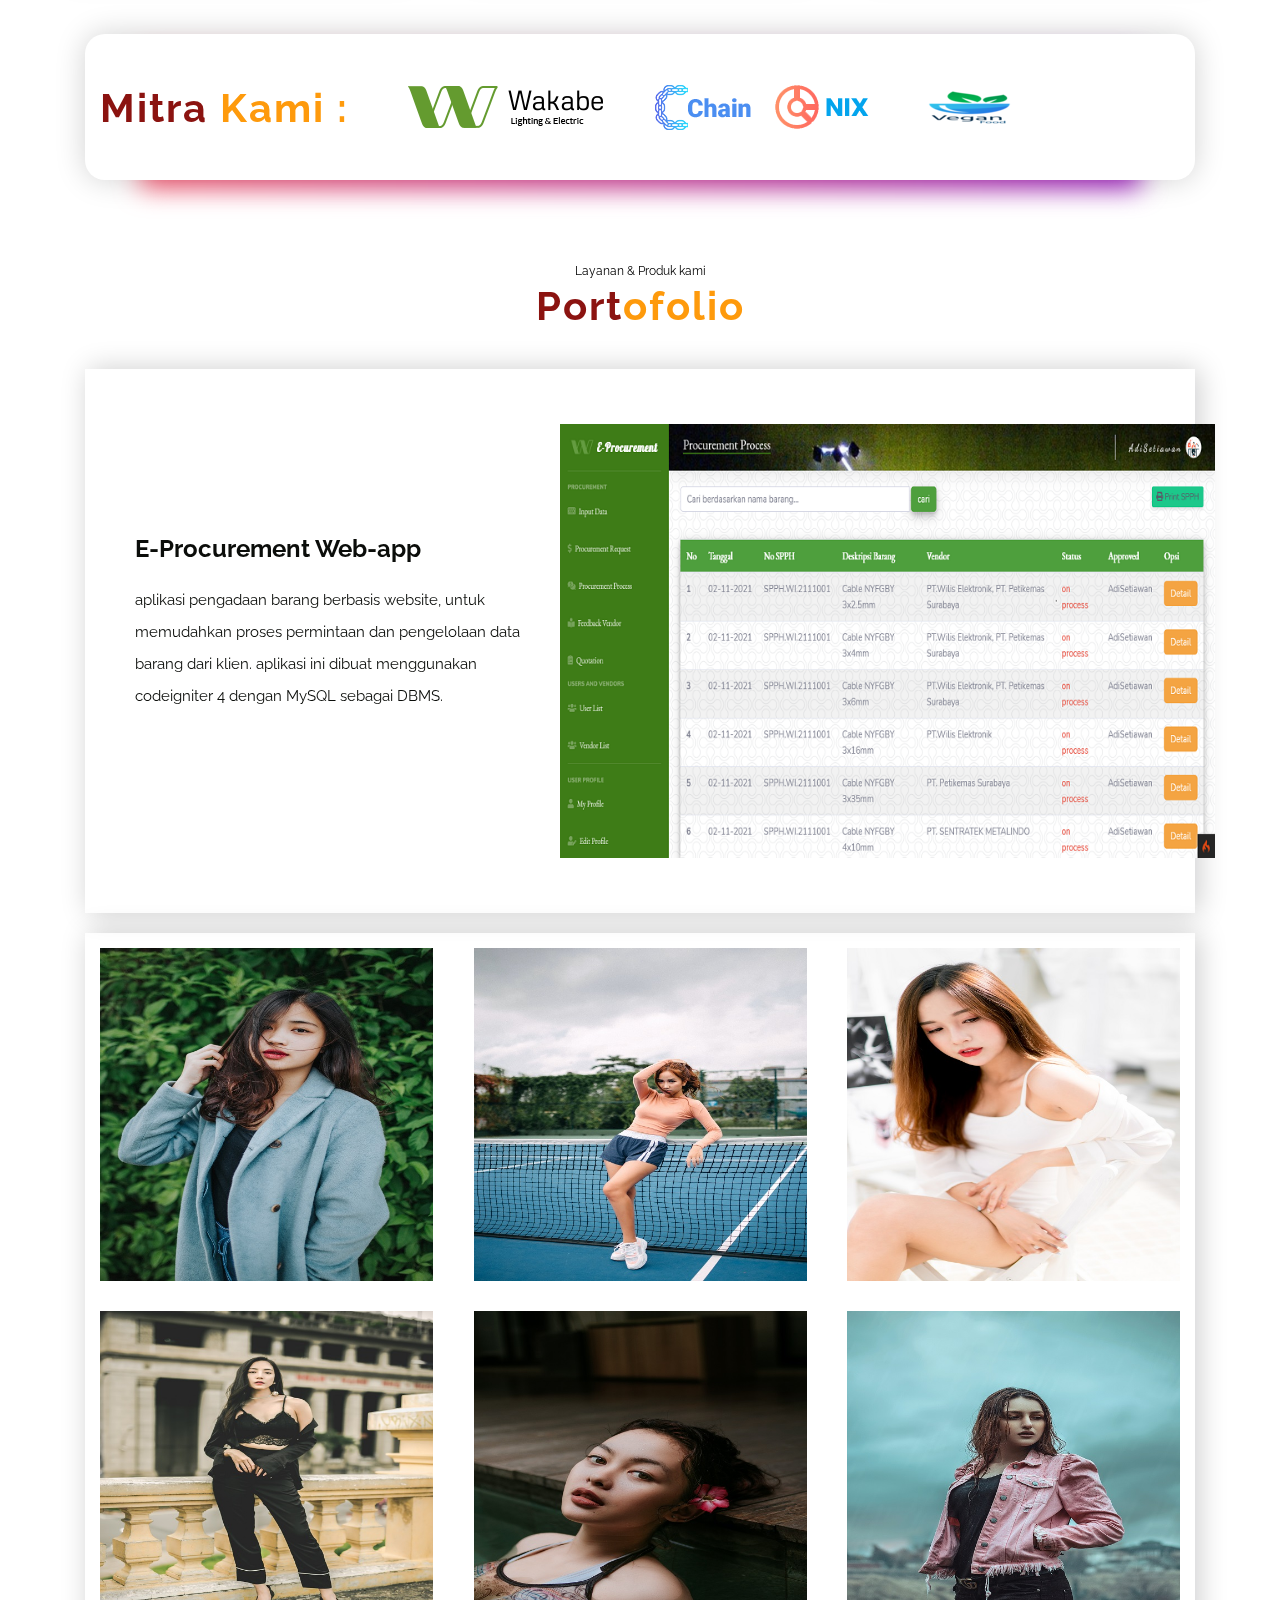
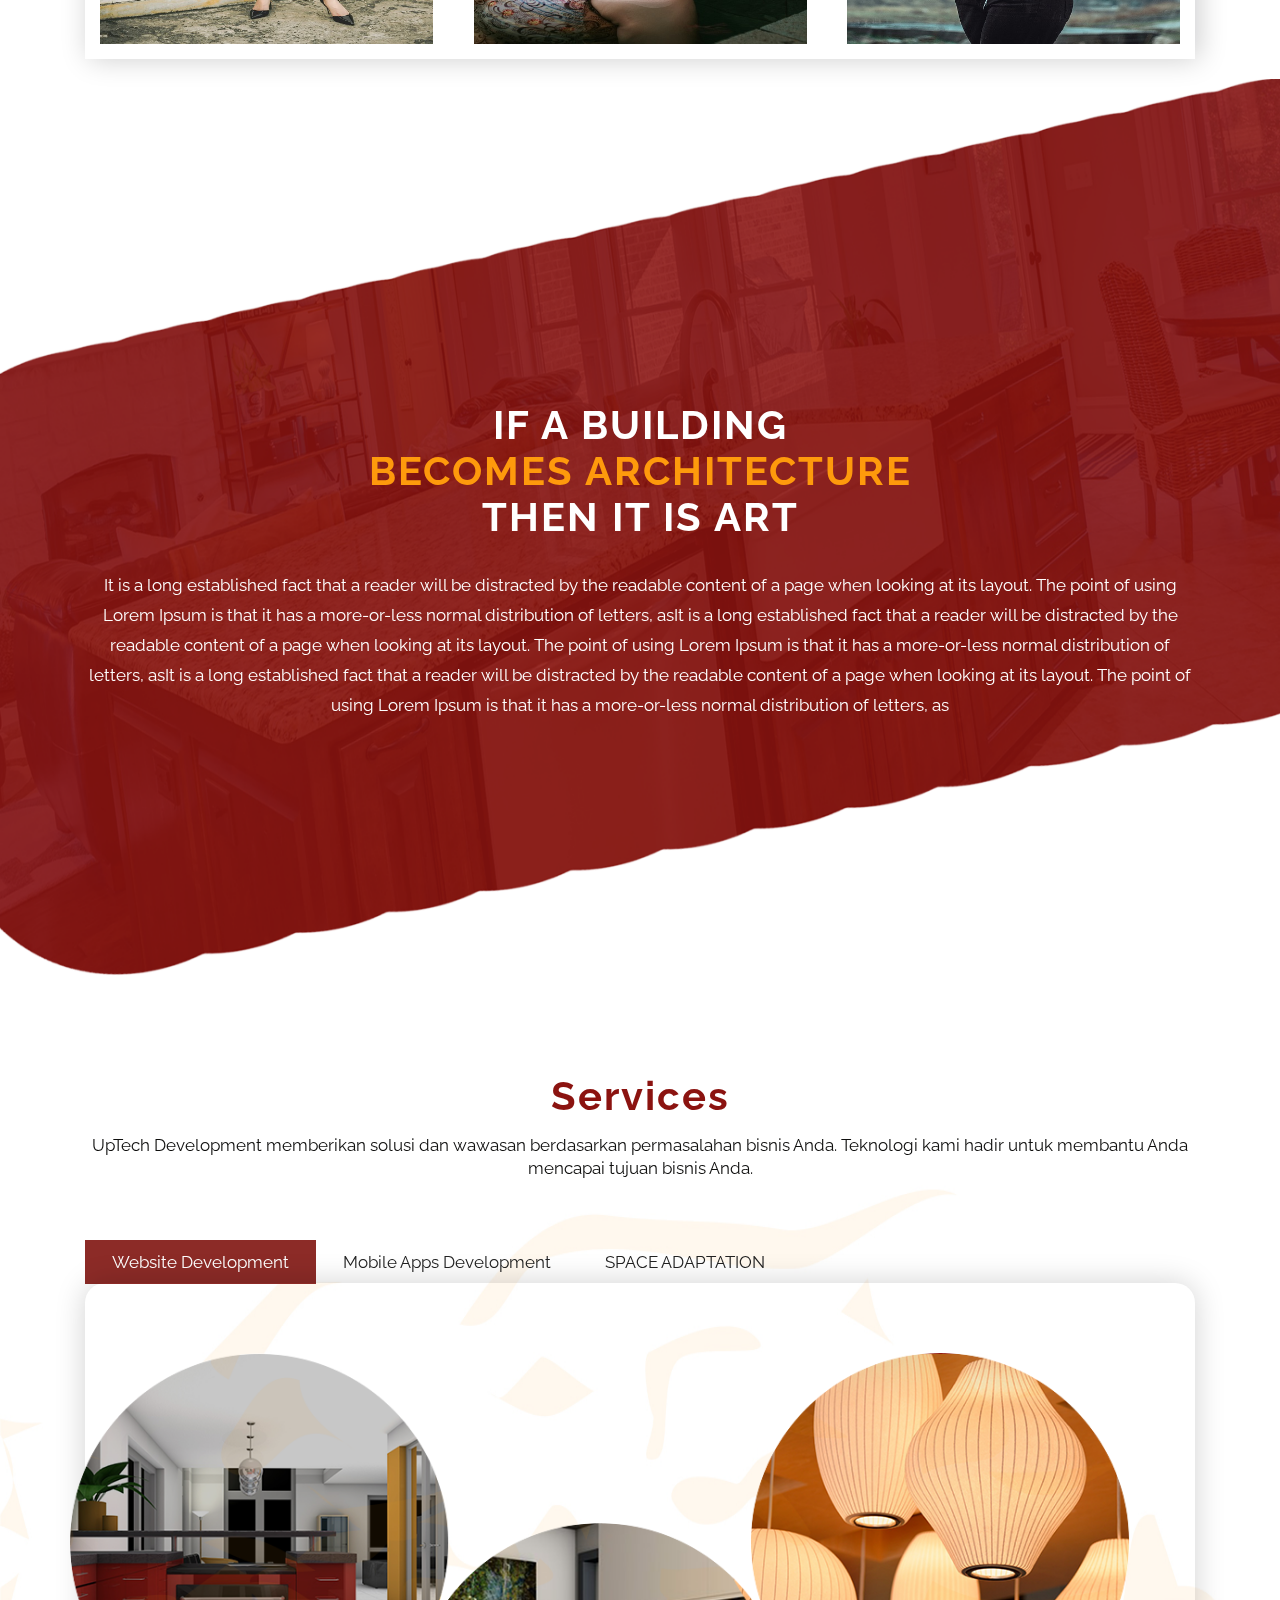
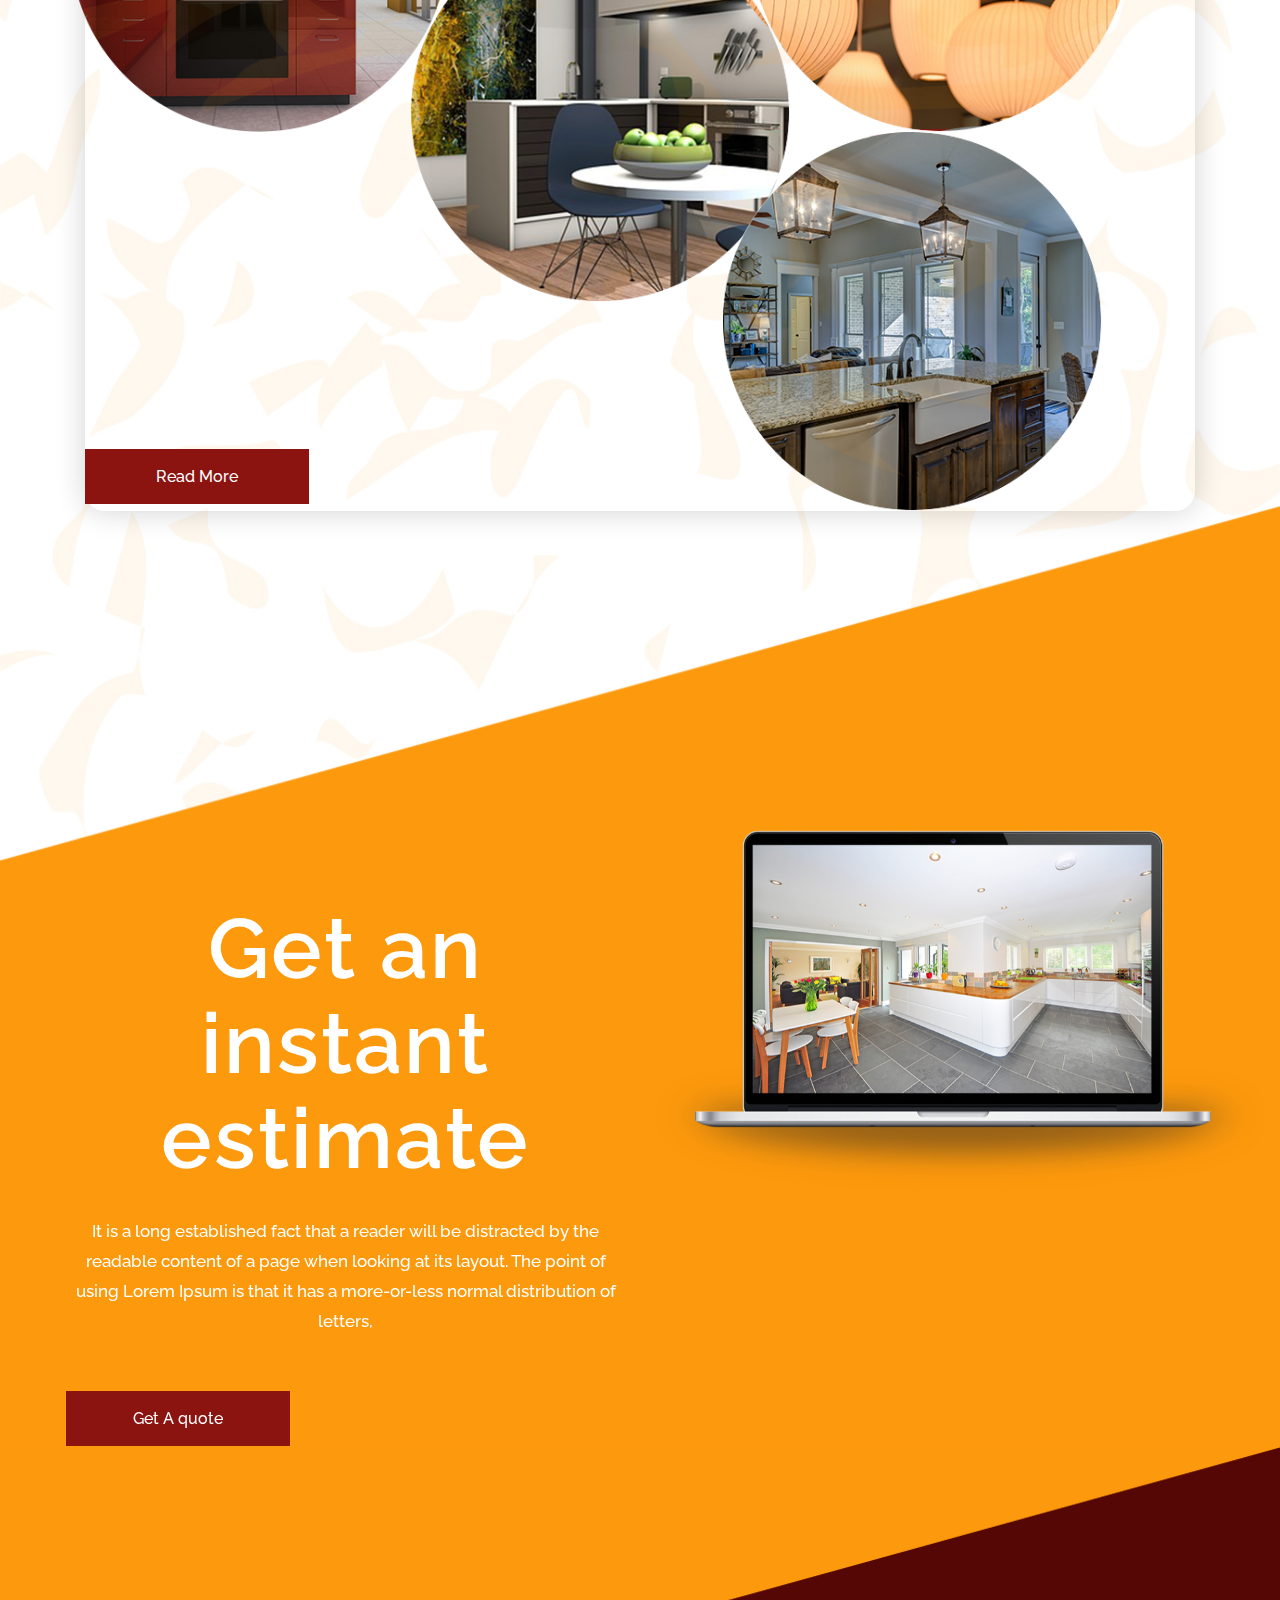
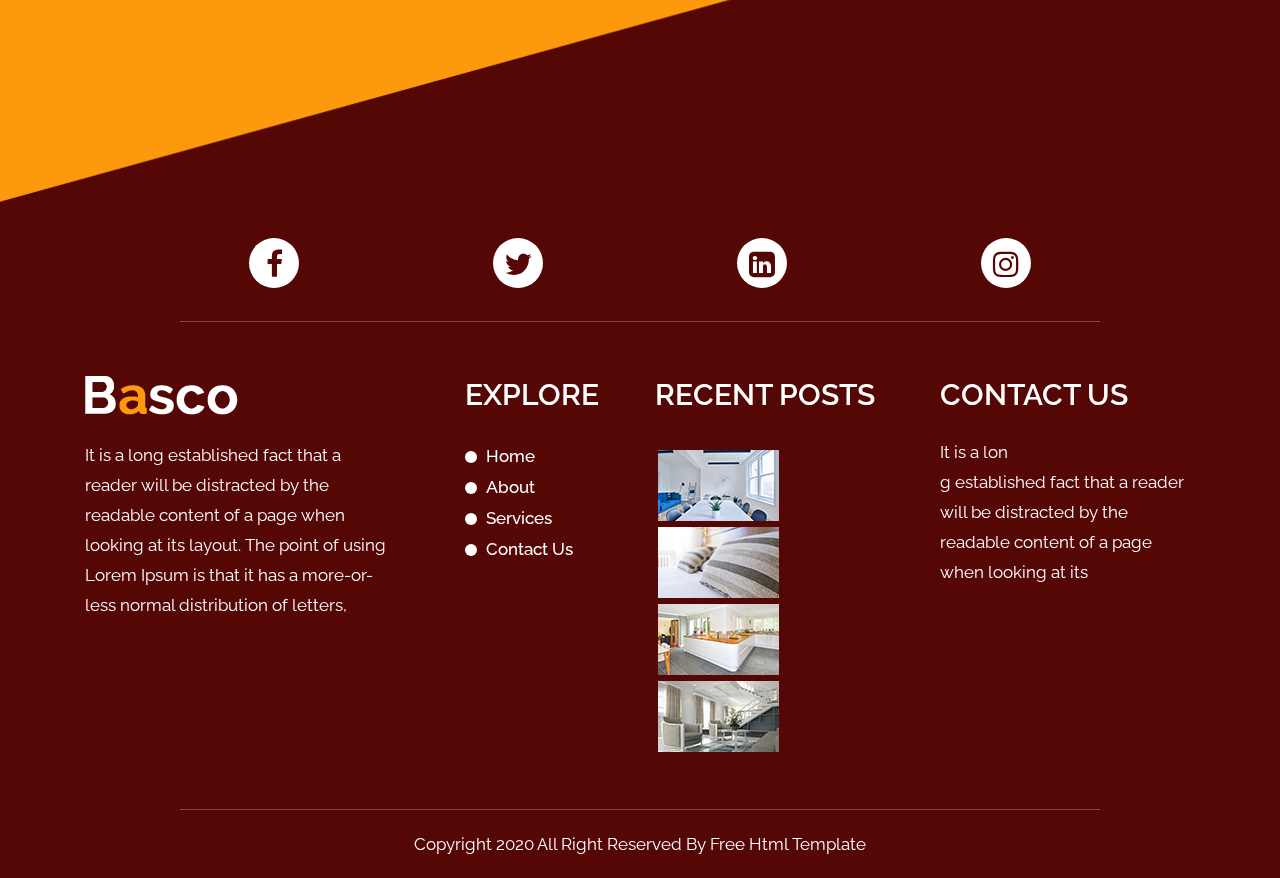
==== commit c63e329b: "edit ket layanan kami kurang satu, service belum nggak ngerti di isi apa" ====
--- a/index.html
+++ b/index.html
@@ -90,9 +90,9 @@
                            Teknologi Informasi yang senantiasa memberikan solusi-solusi ICT <i>(Information and
                               Communications Technology) </i>yang handal, mutakhir, dan berorientasi untuk memenuhi
                            harapan
-                           pelanggan.</p>
+                           pelanggan.</p> 
                      </div>
-                     <a class="read_more ban_btn" href="Javascript:void(0)">Read More</a>
+                     <a class="read_more ban_btn" href="xnxx.com">Read More</a>
                   </div>
                </div>
             </div>
@@ -108,6 +108,7 @@
             <div class="col-sm-12">
                <div class="isi_layanan">
                   <h2 class="text_align_center">Layanan <span class="yello">Kami</span></h2>
+                  <span>UpTech Development memberikan solusi dan wawasan berdasarkan permasalahan bisnis Anda. Teknologi kami hadir untuk membantu Anda mencapai tujuan bisnis Anda.</span>
                </div>
             </div>
          </div>
@@ -119,8 +120,7 @@
             </div>
             <div class="details">
                <h3>Company Profile</h3>
-               <p>Lorem, ipsum dolor sit amet consectetur adipisicing elit. Et aliquam magnam provident tempora cum
-                  reiciendis nemo ipsam quae dignissimos facilis. Ad earum maxime optio ab voluptate mollitia eaque.
+               <p>Kami menyediakan layanan pembuatan Web Company Profile dengan kualitas terbaik. Website yang kami berikan berbasis WordPress yang merupakan CMS paling populer dan disukai oleh algoritma SEO Google.
                </p>
             </div>
          </div>
@@ -130,8 +130,7 @@
             </div>
             <div class="details">
                <h3>Costum Web App</h3>
-               <p>Lorem, ipsum dolor sit amet consectetur adipisicing elit. Et aliquam magnam provident tempora cum
-                  reiciendis nemo ipsam quae dignissimos facilis. Ad earum maxime optio ab voluptate mollitia eaque.
+               <p>Kami menyediakan layanan dalam membuat dan mengembangkan website yang lebih dari sekadar pemasaran. Kami juga menyediakan layanan tentang Analisis, Pengumpulan dan Perbaikan data. 
                </p>
             </div>
          </div>
@@ -141,8 +140,7 @@
             </div>
             <div class="details">
                <h3>IT Solution</h3>
-               <p>Lorem, ipsum dolor sit amet consectetur adipisicing elit. Et aliquam magnam provident tempora cum
-                  reiciendis nemo ipsam quae dignissimos facilis. Ad earum maxime optio ab voluptate mollitia eaque.
+               <p>apa tuch, sek tak mikir :( 
                </p>
             </div>
          </div>
@@ -172,6 +170,7 @@
                <div class="titlepage">
                   <p>Layanan & Produk kami </p>
                   <h2>Port<span class="yello">ofolio</span></h2>
+                  
                </div>
             </div>
             <div class=" col-sm-12">
@@ -253,7 +252,7 @@
             <div class="col-md-12">
                <div class="titlepage">
                   <h2>Services</h2>
-                  <span>It is a long established fact that a reader will be distracted by the readable content </span>
+                  <span>UpTech Development memberikan solusi dan wawasan berdasarkan permasalahan bisnis Anda. Teknologi kami hadir untuk membantu Anda mencapai tujuan bisnis Anda.</span>
                </div>
             </div>
          </div>
@@ -262,11 +261,11 @@
                <ul class="nav nav-tabs md-tabs border_none" id="myTabMD" role="tablist">
                   <li class="nav-item lisertab">
                      <a class="nav-link servi_tab active" id="home-tab-md" data-toggle="tab" href="#home-md" role="tab"
-                        aria-controls="home-md" aria-selected="true">RESIDENTAL</a>
+                        aria-controls="home-md" aria-selected="true">Website Development</a>
                   </li>
                   <li class="nav-item lisertab">
                      <a class="nav-link servi_tab" id="profile-tab-md" data-toggle="tab" href="#profile-md" role="tab"
-                        aria-controls="profile-md" aria-selected="false">RETAIL DESIGN</a>
+                        aria-controls="profile-md" aria-selected="false">Mobile Apps Development</a>
                   </li>
                   <li class="nav-item lisertab">
                      <a class="nav-link servi_tab" id="contact-tab-md" data-toggle="tab" href="#contact-md" role="tab"
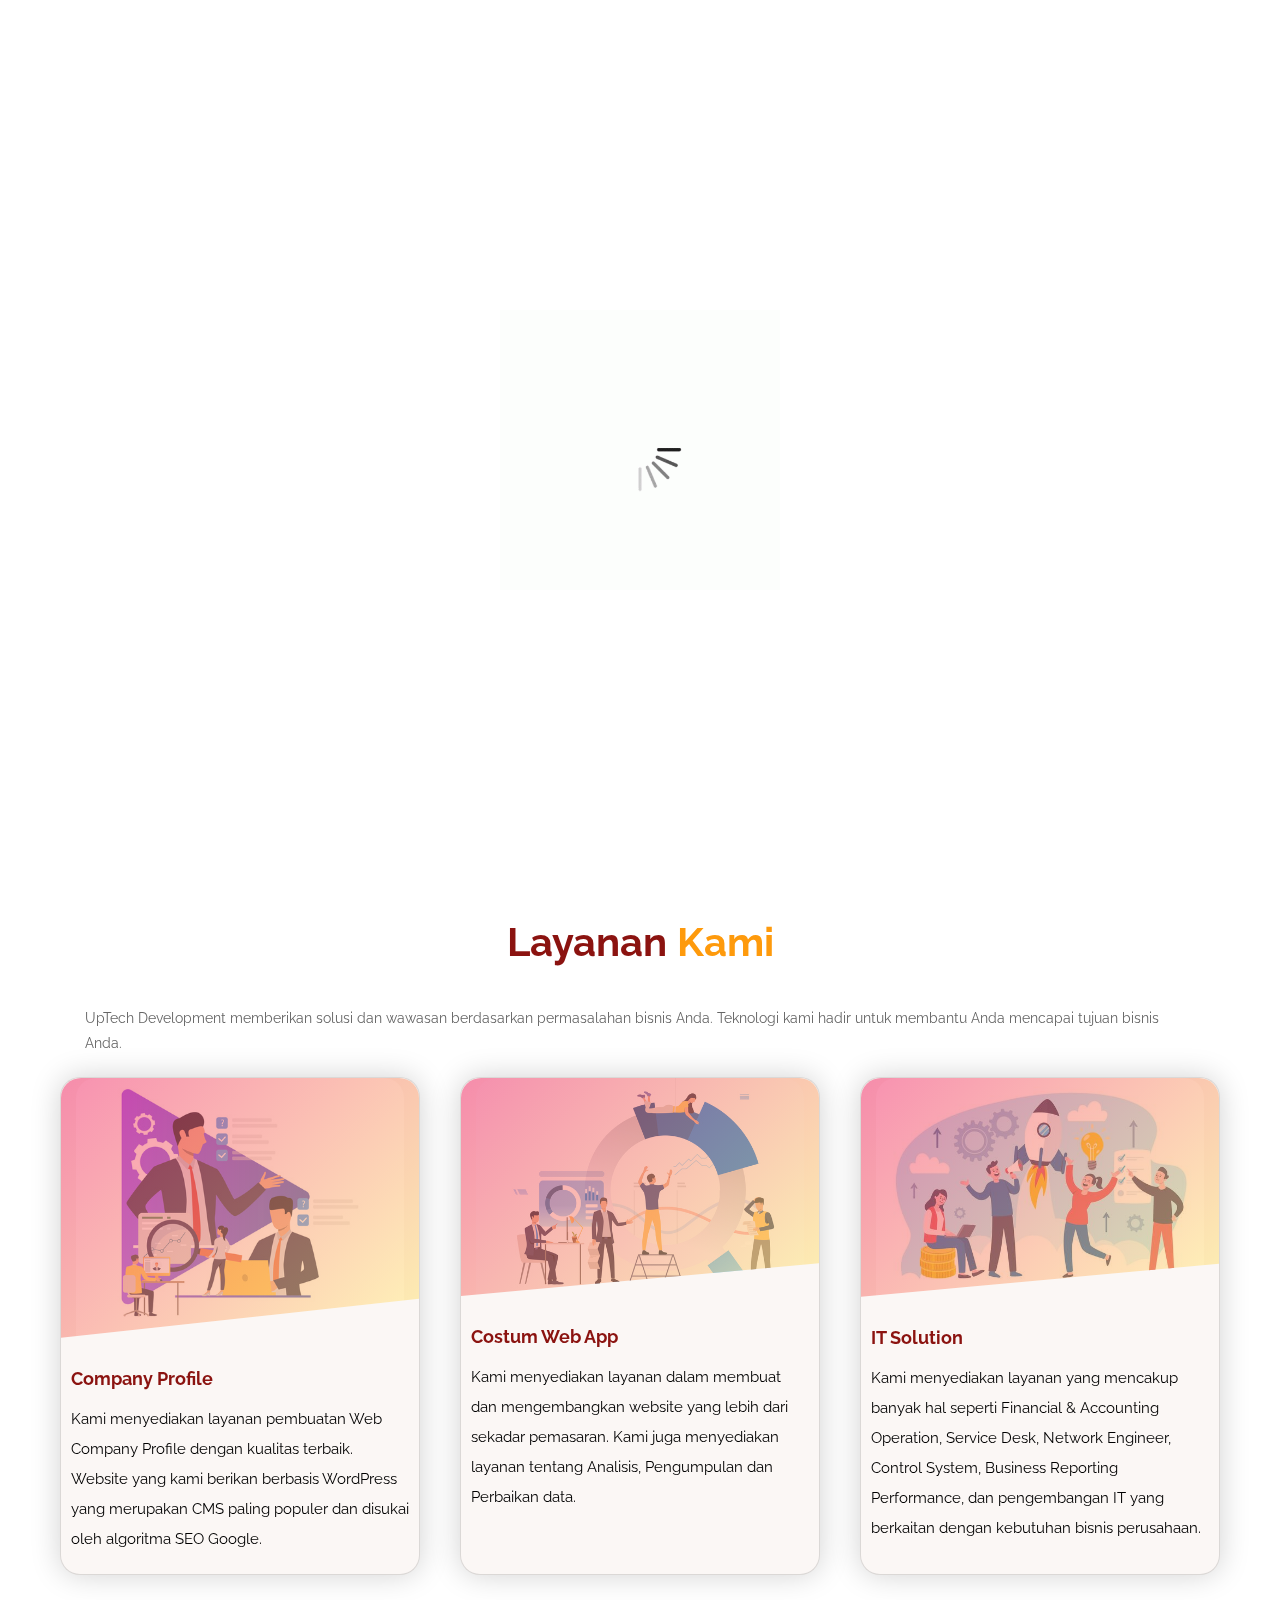
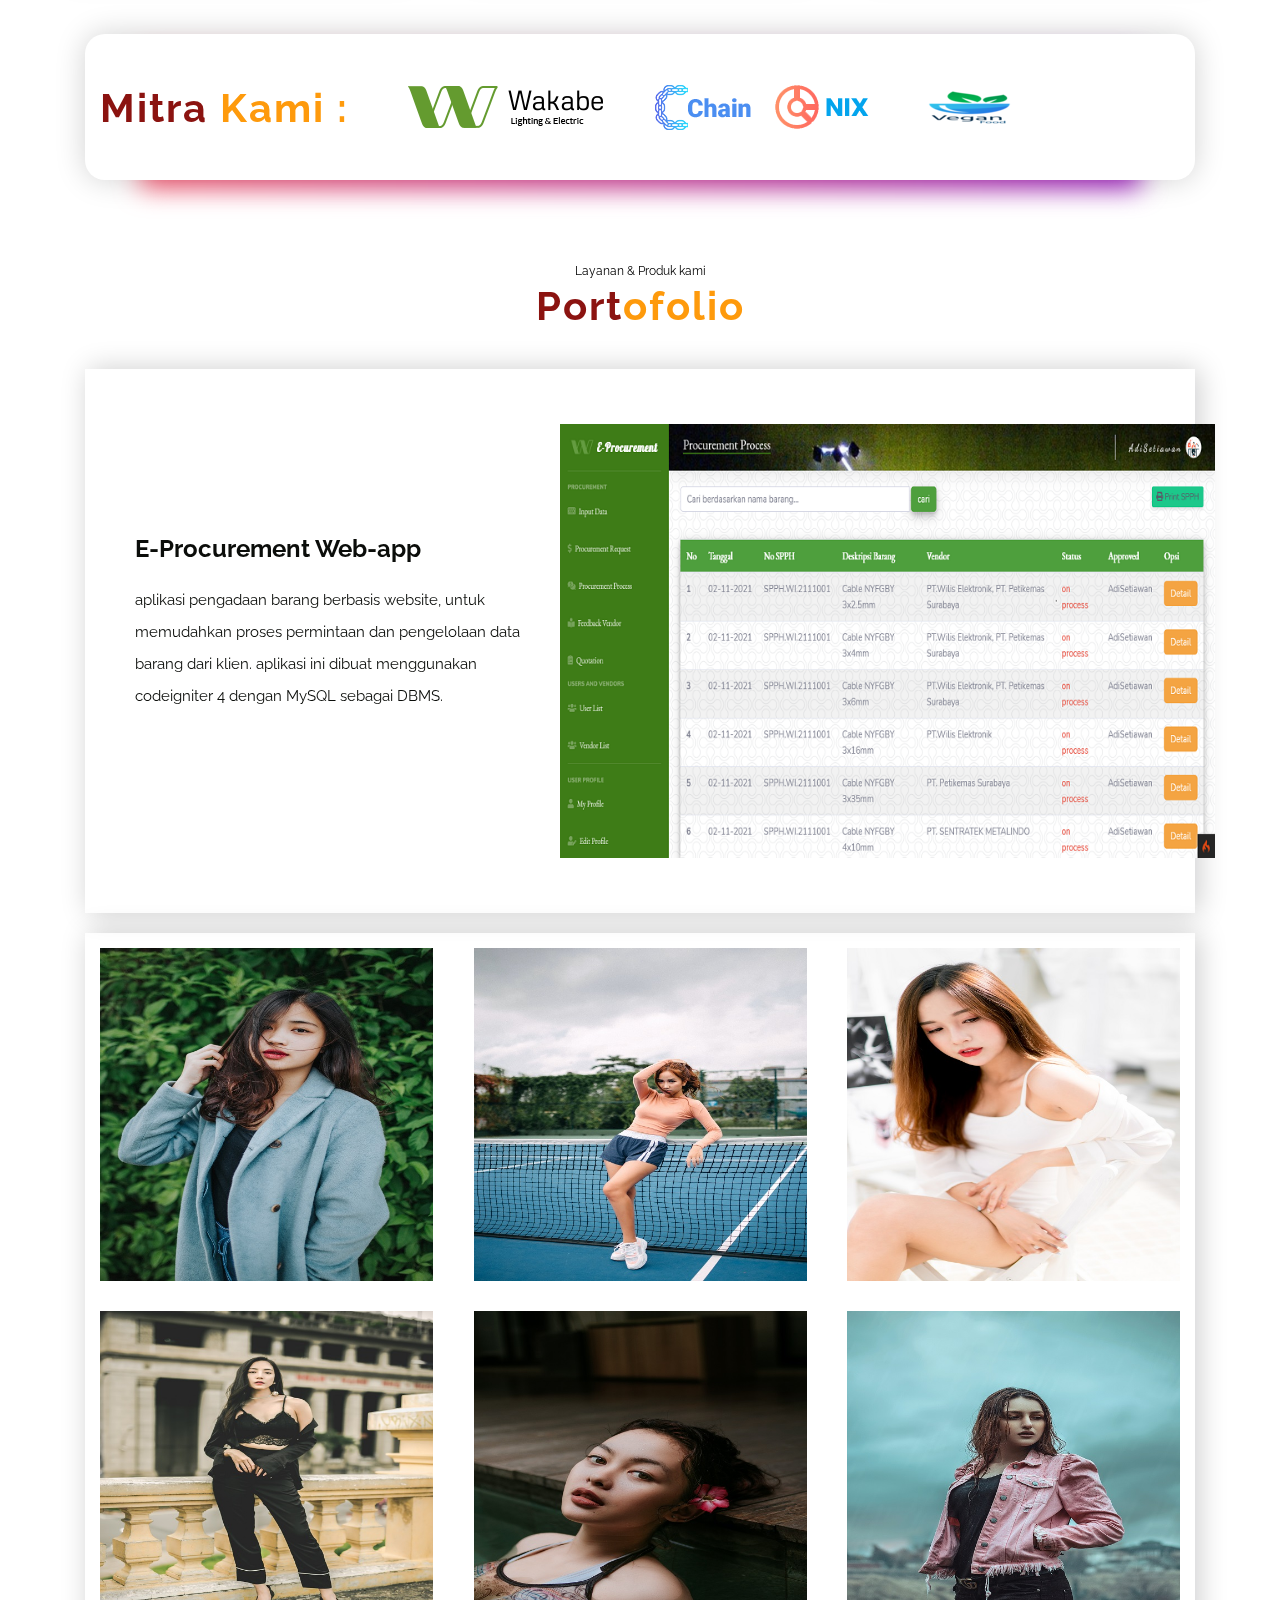
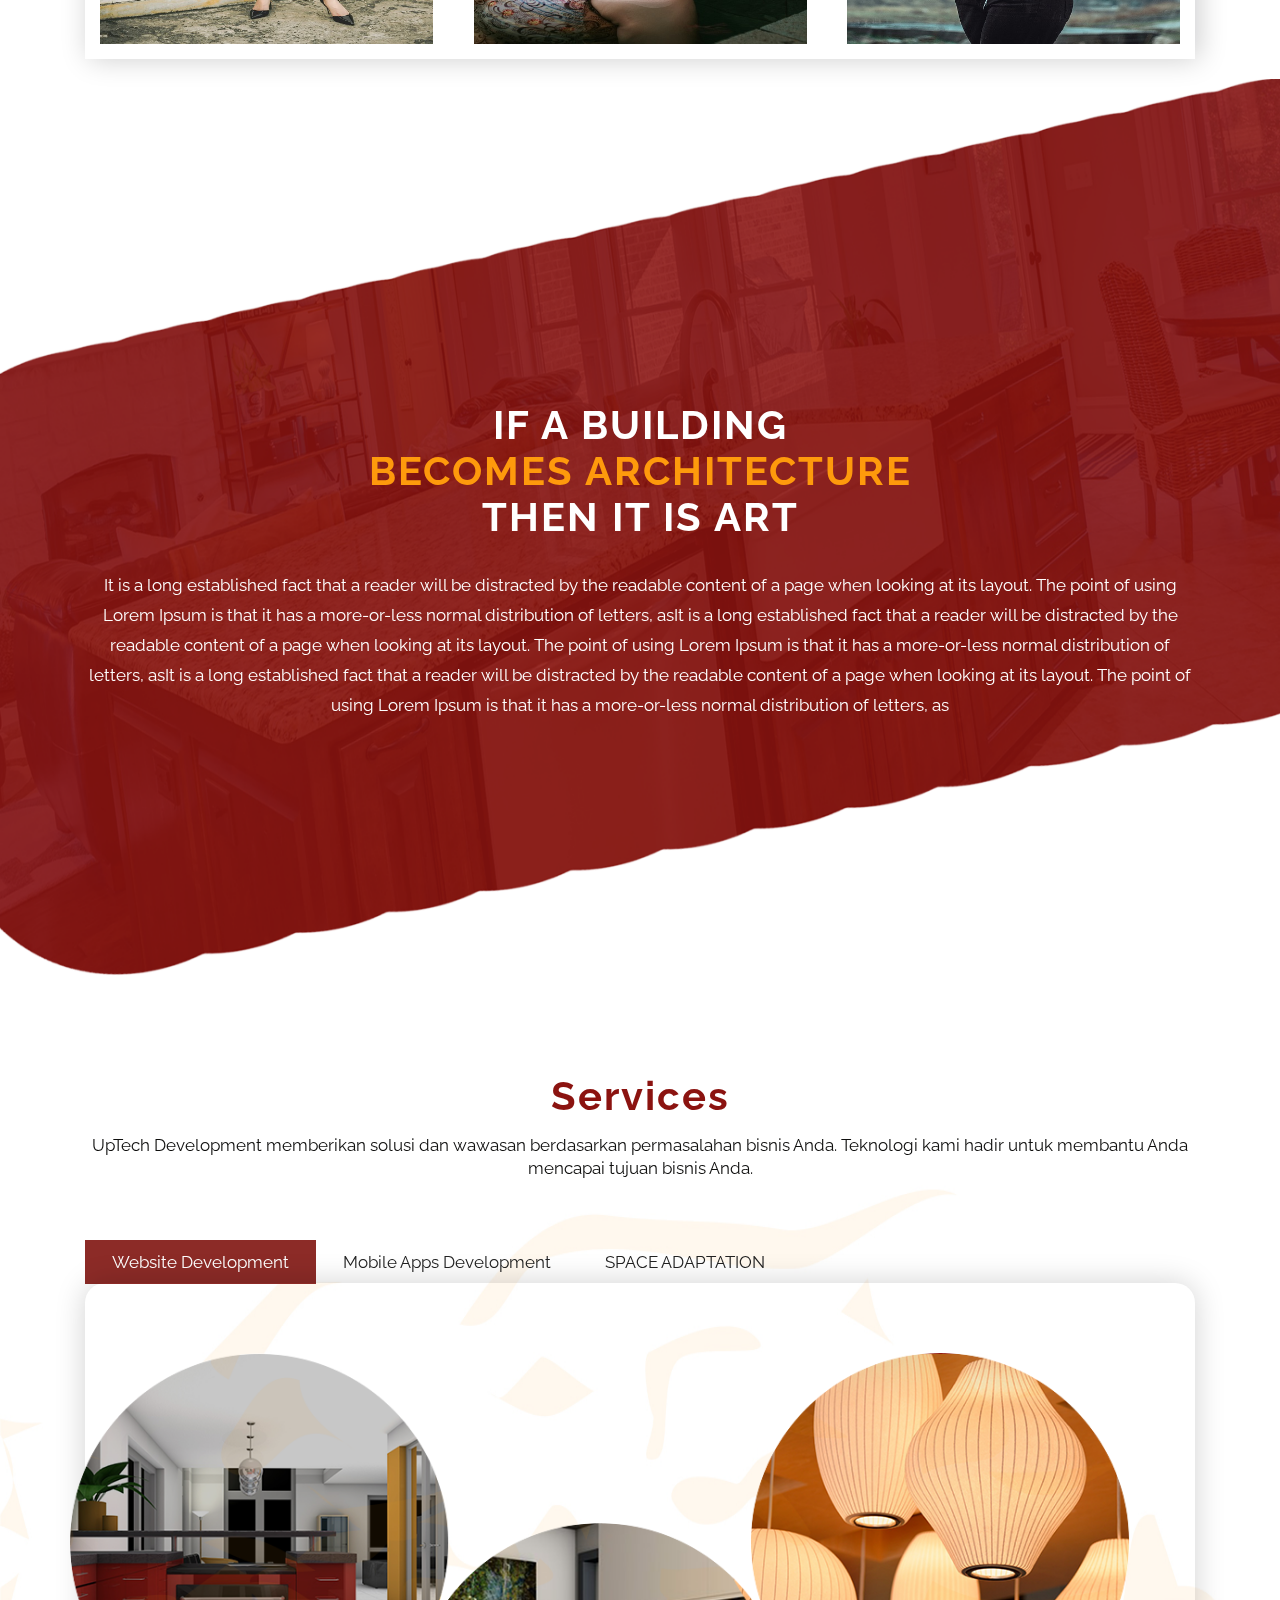
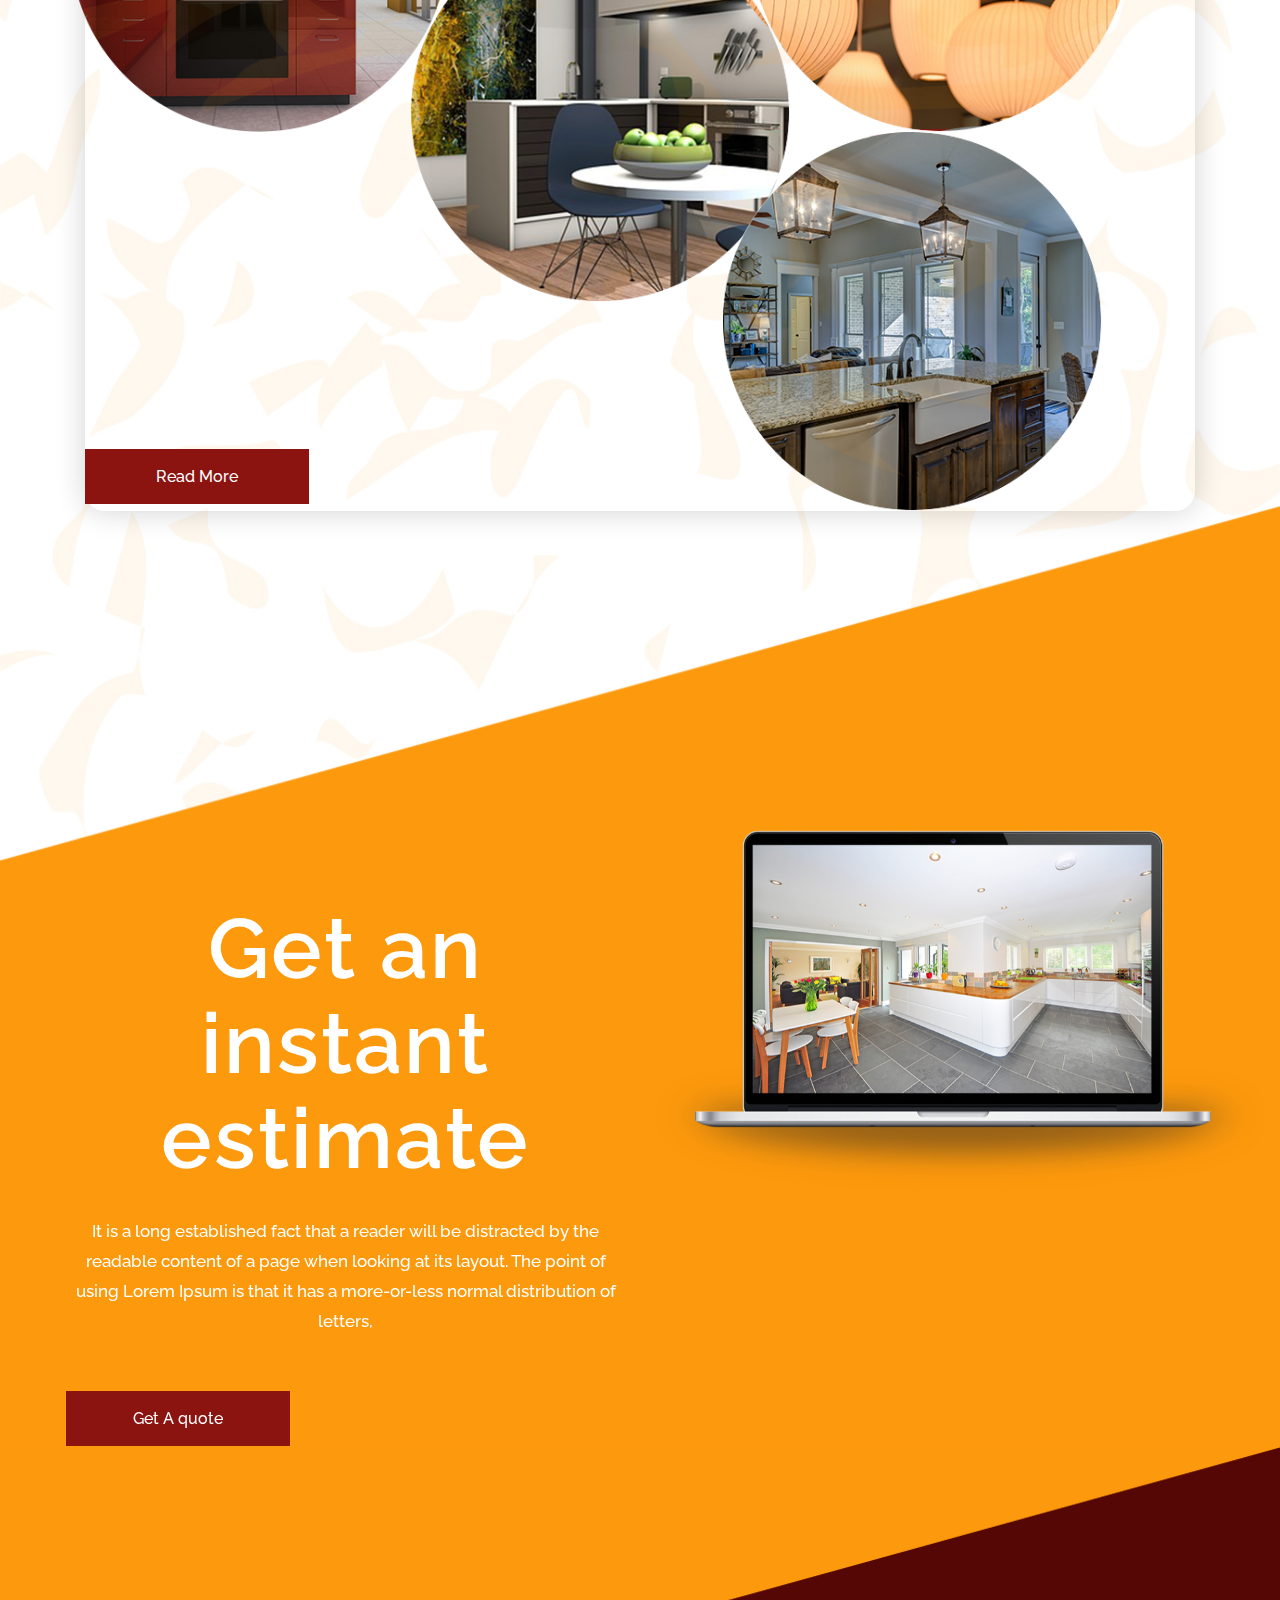
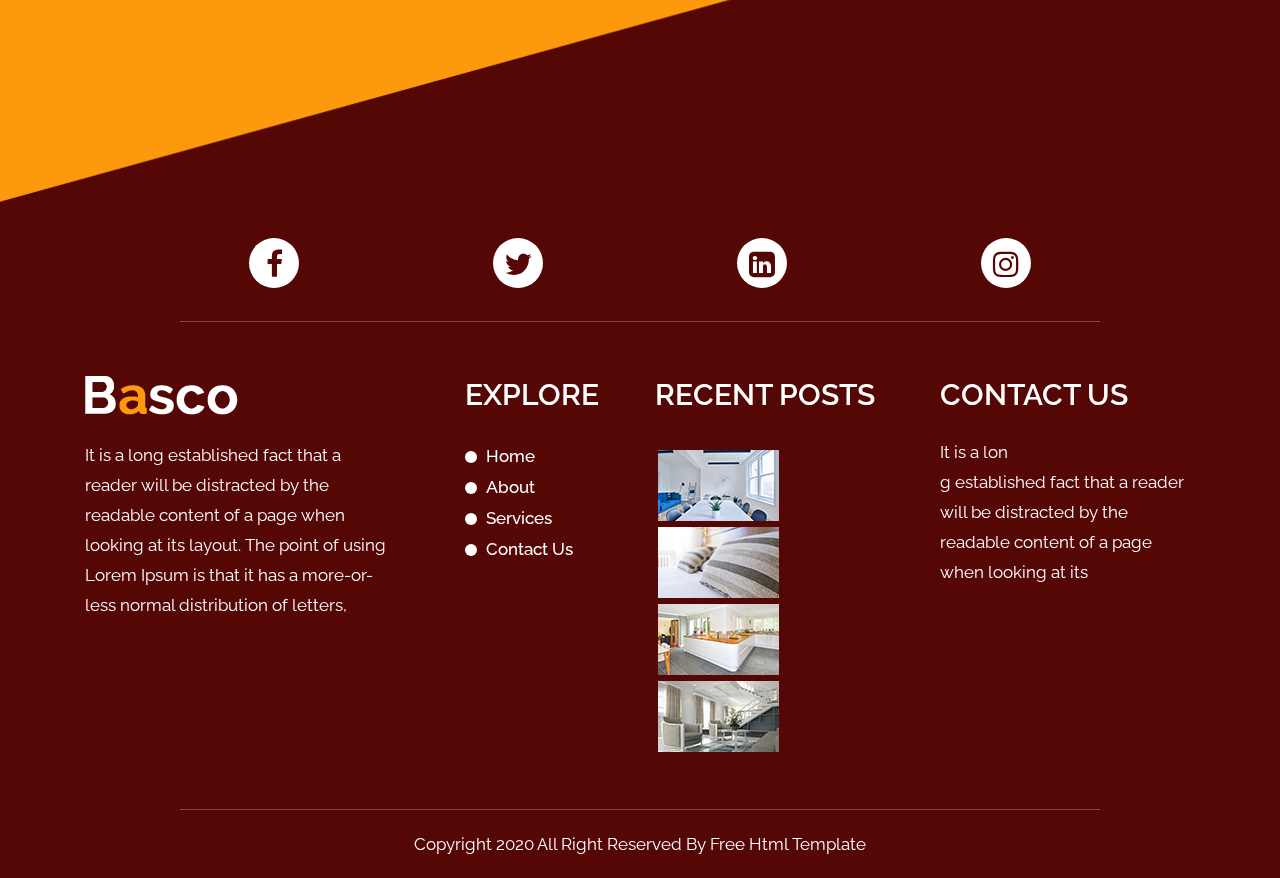
==== commit 12fddec3: "edit ket layanan kami lengkap, service belum nggak ngerti di isi apa" ====
--- a/index.html
+++ b/index.html
@@ -140,7 +140,7 @@
             </div>
             <div class="details">
                <h3>IT Solution</h3>
-               <p>apa tuch, sek tak mikir :( 
+               <p>Kami menyediakan layanan yang mencakup banyak hal seperti Financial & Accounting Operation, Service Desk, Network Engineer, Control System, Business Reporting Performance, dan pengembangan IT yang berkaitan dengan kebutuhan bisnis perusahaan.
                </p>
             </div>
          </div>
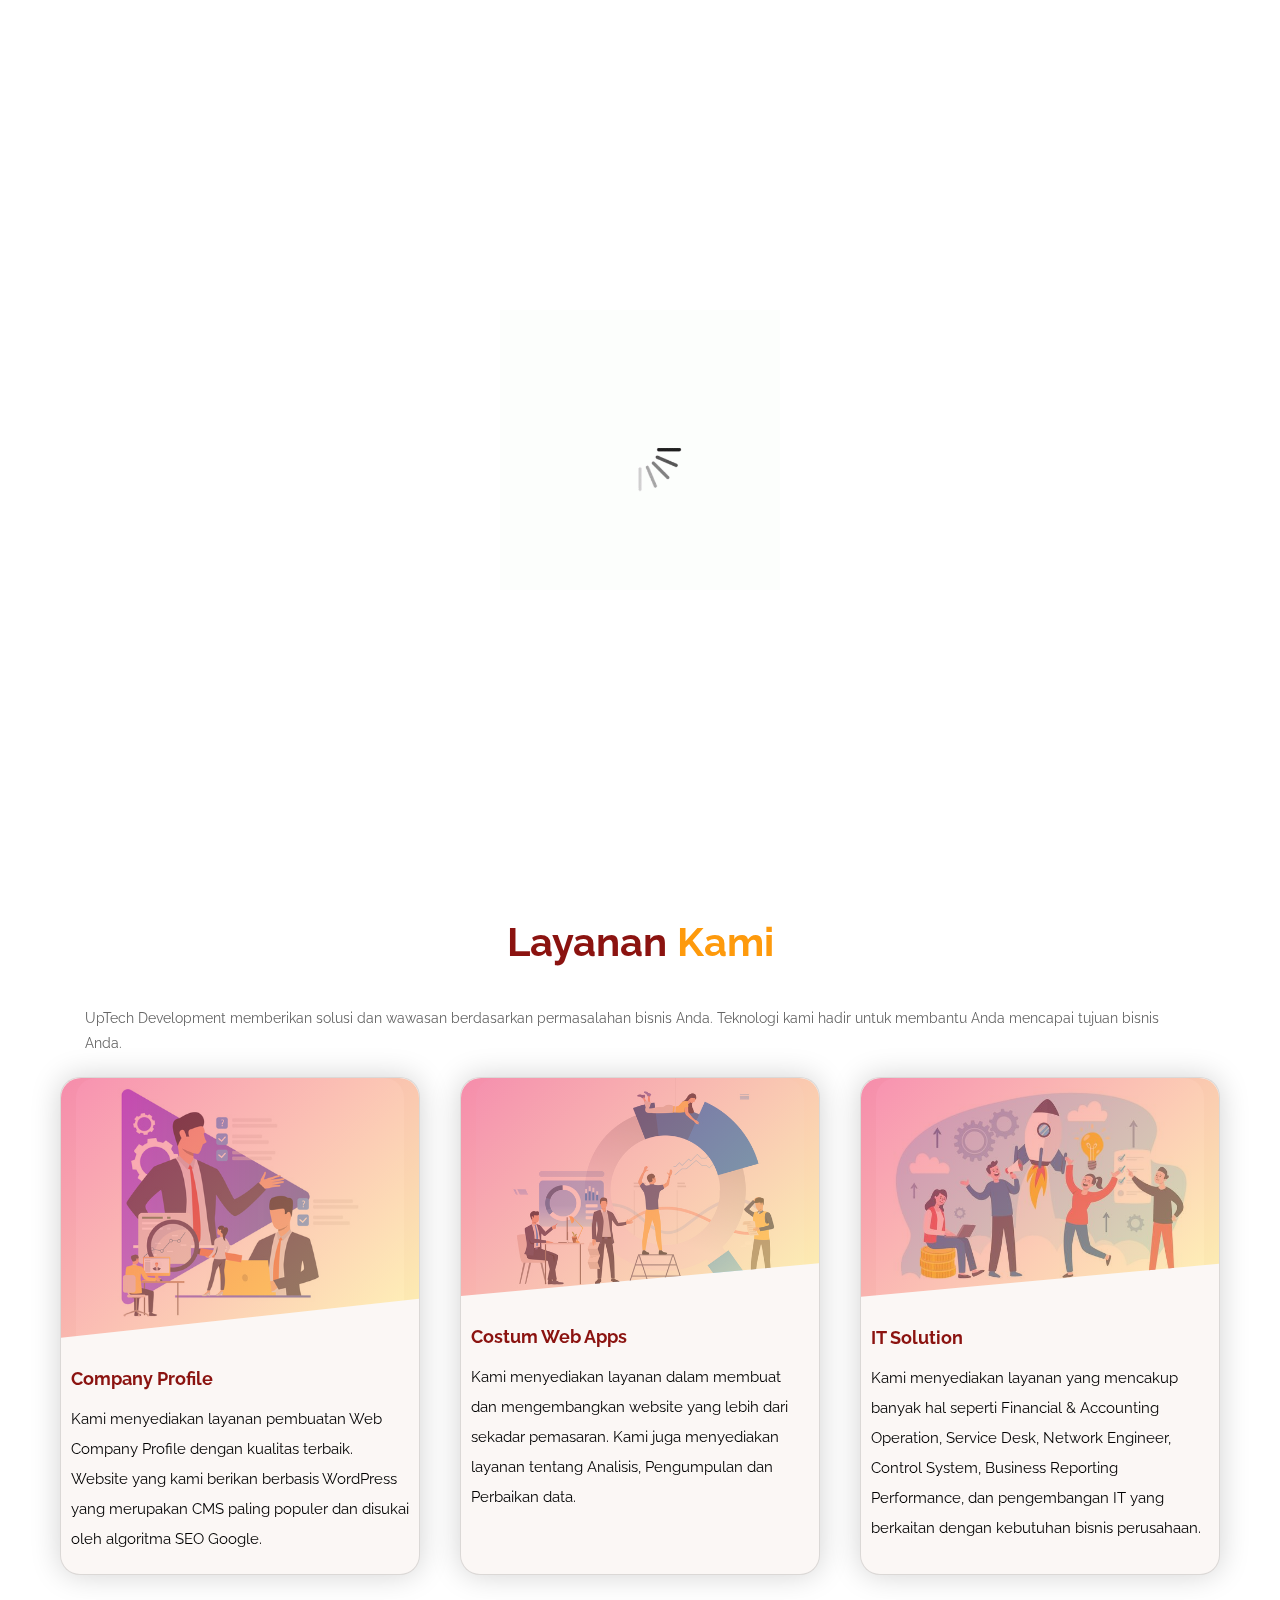
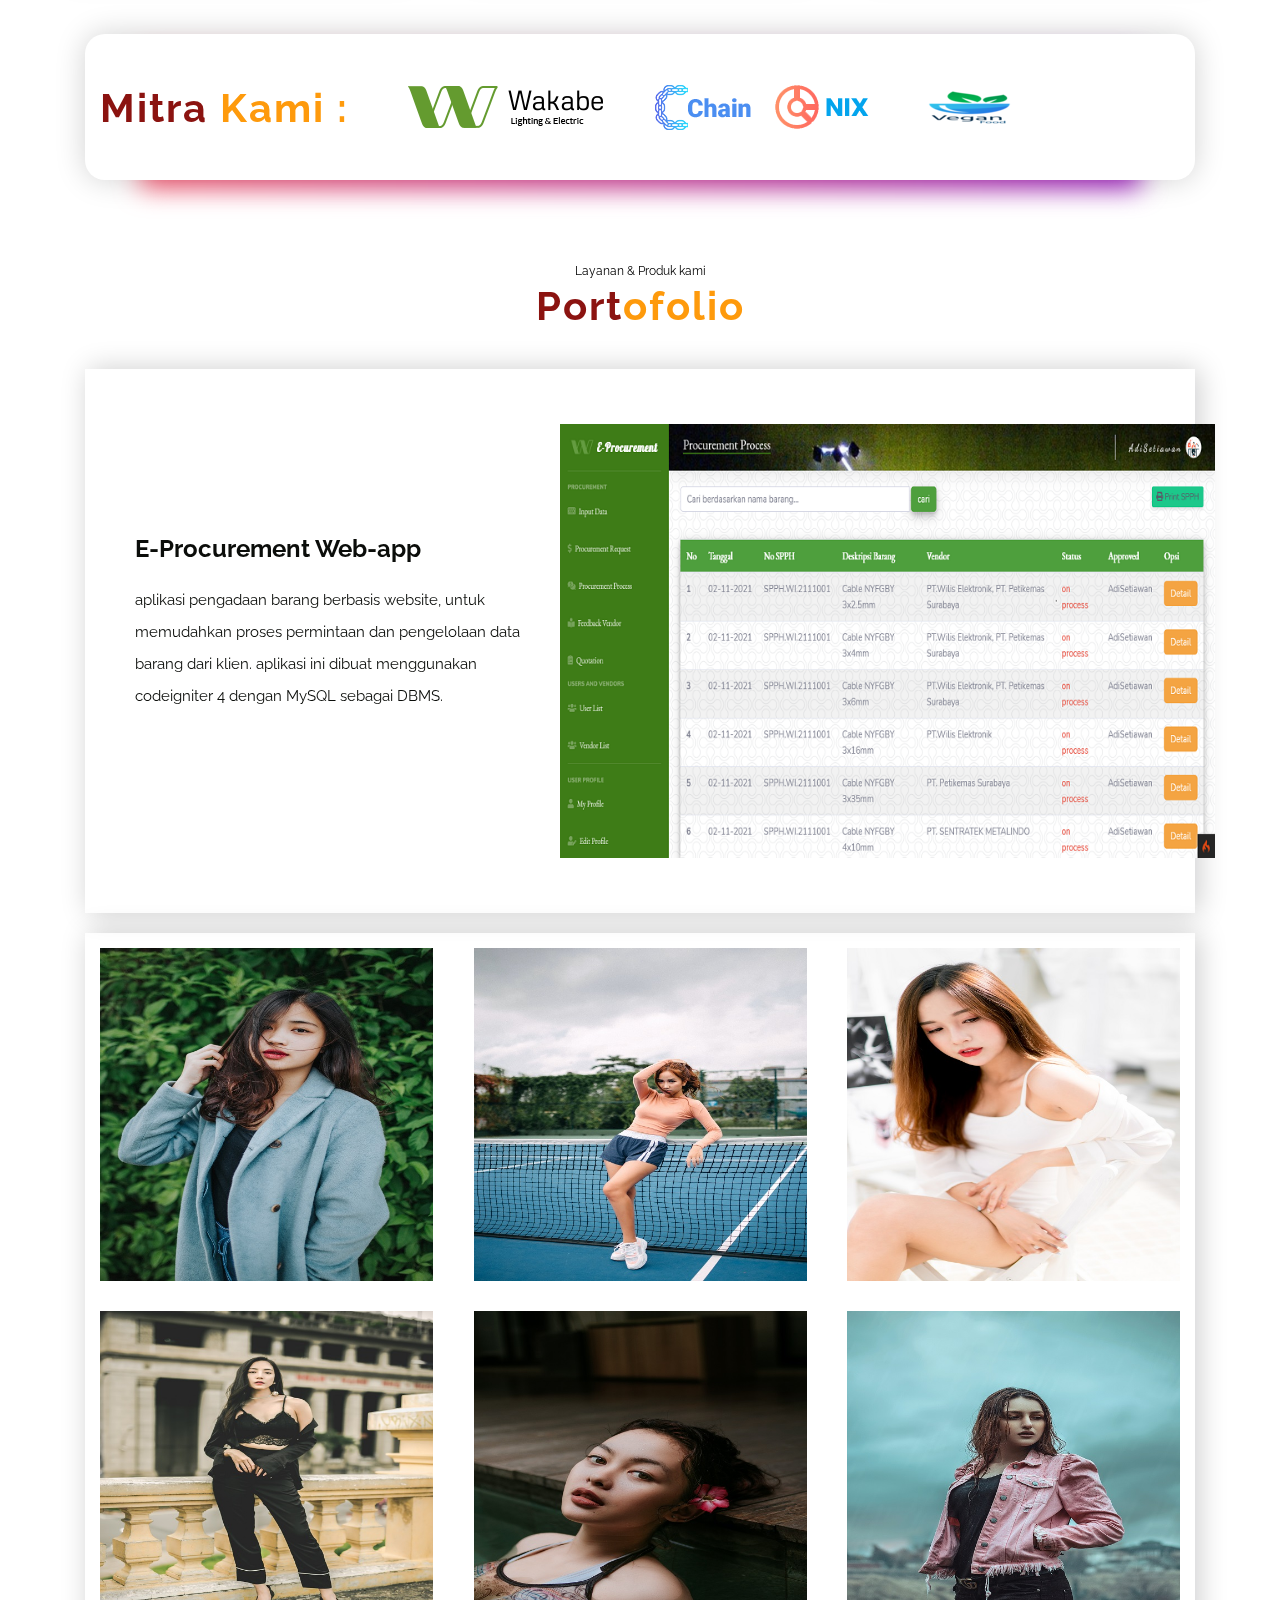
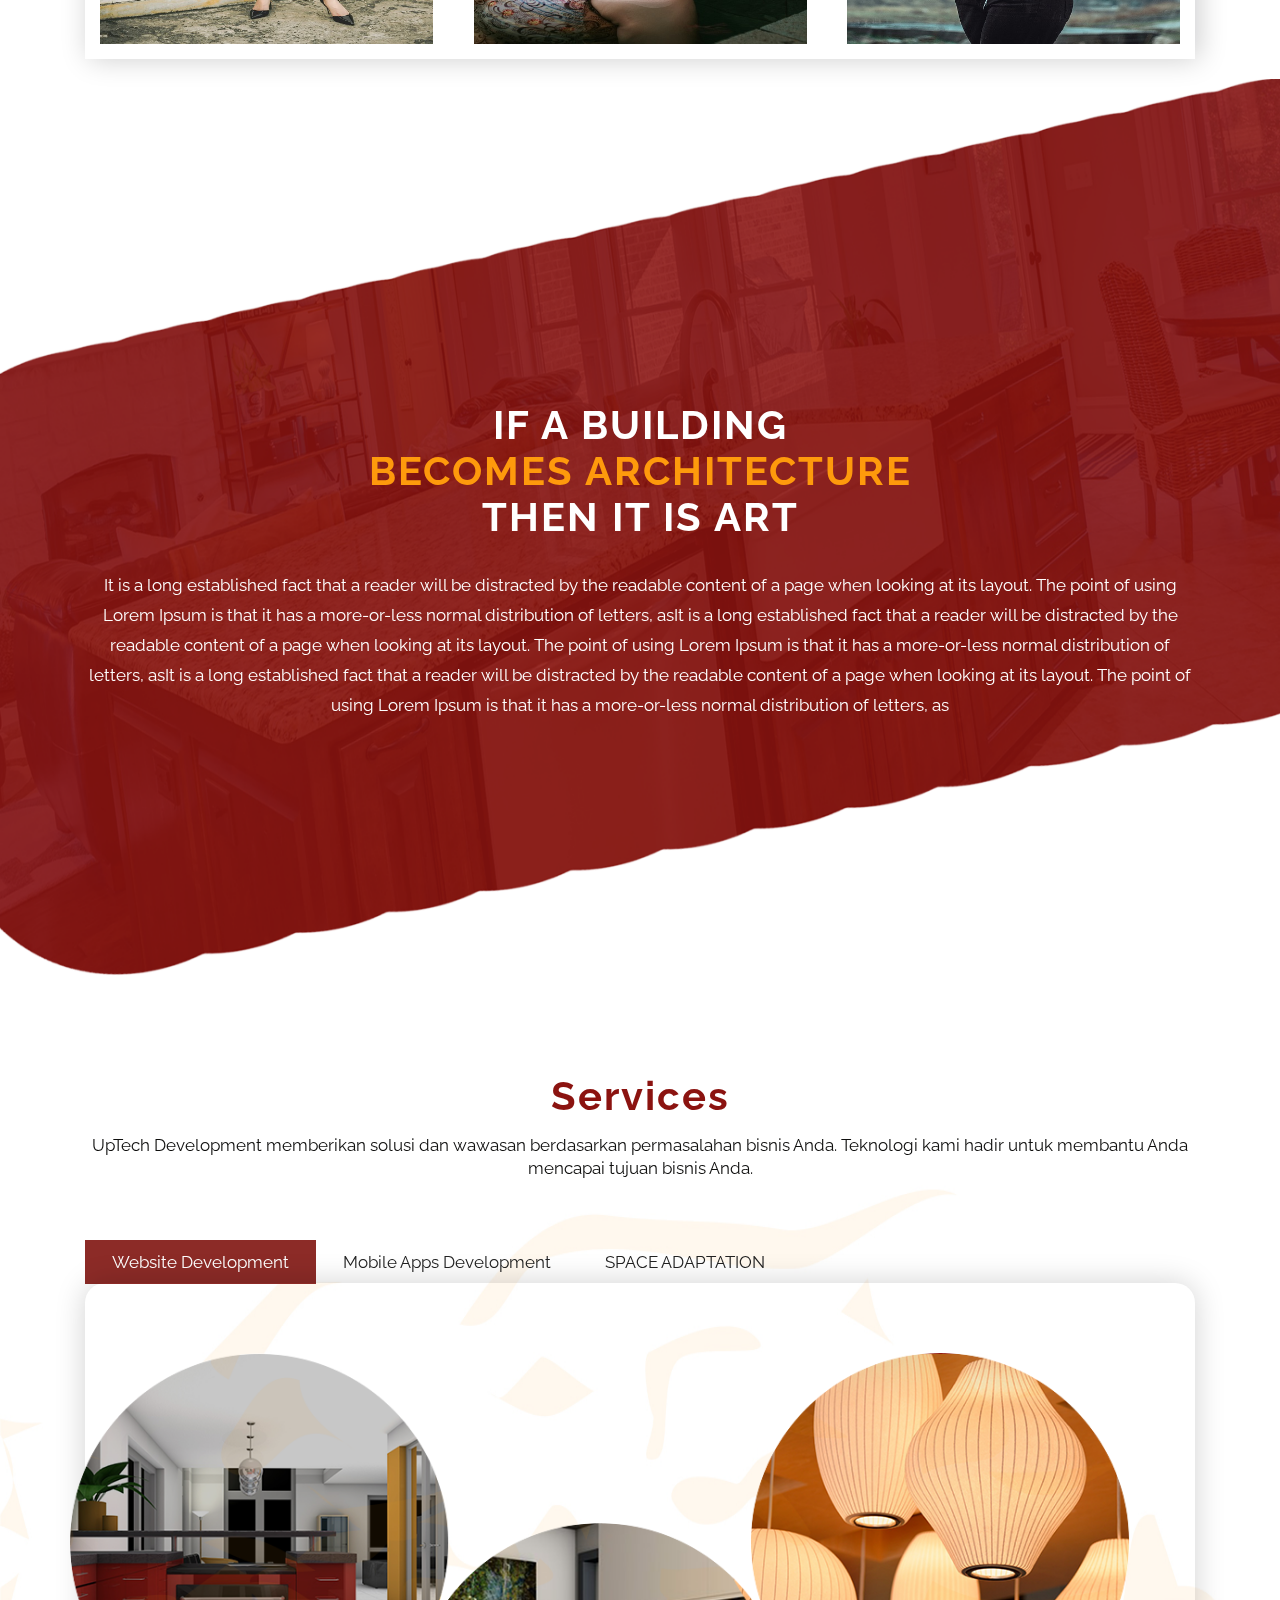
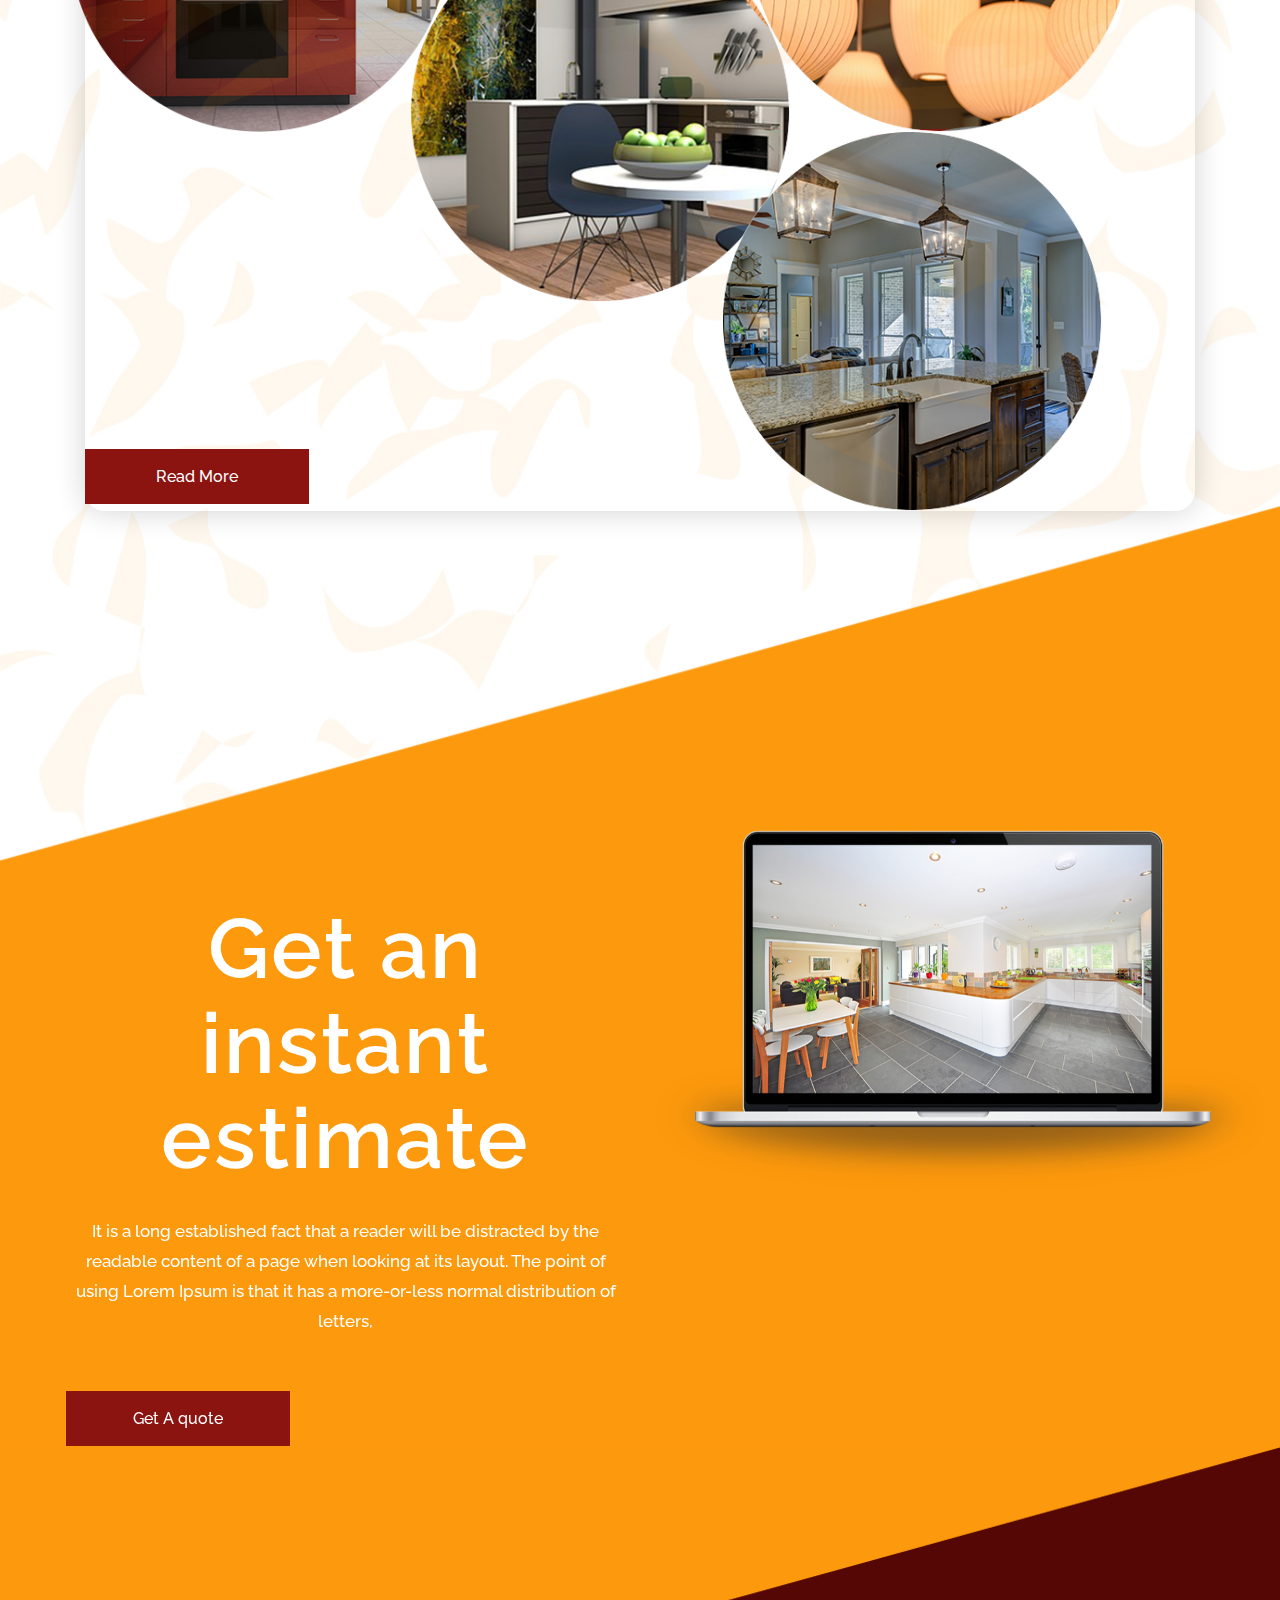
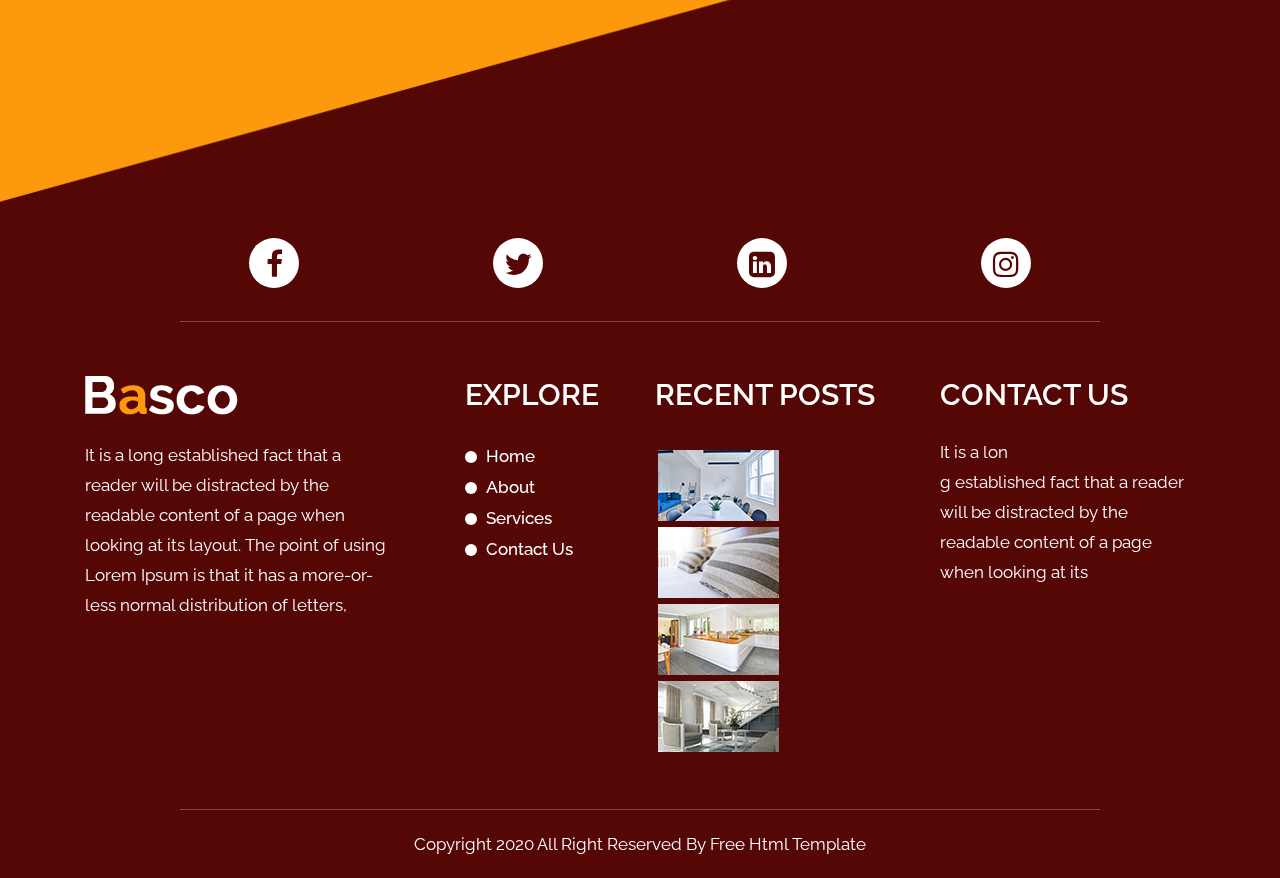
==== commit 34c163d1: "edit kurang S" ====
--- a/index.html
+++ b/index.html
@@ -129,7 +129,7 @@
                <img src="images/custom_web.jpeg" alt="test image">
             </div>
             <div class="details">
-               <h3>Costum Web App</h3>
+               <h3>Costum Web Apps</h3>
                <p>Kami menyediakan layanan dalam membuat dan mengembangkan website yang lebih dari sekadar pemasaran. Kami juga menyediakan layanan tentang Analisis, Pengumpulan dan Perbaikan data. 
                </p>
             </div>
